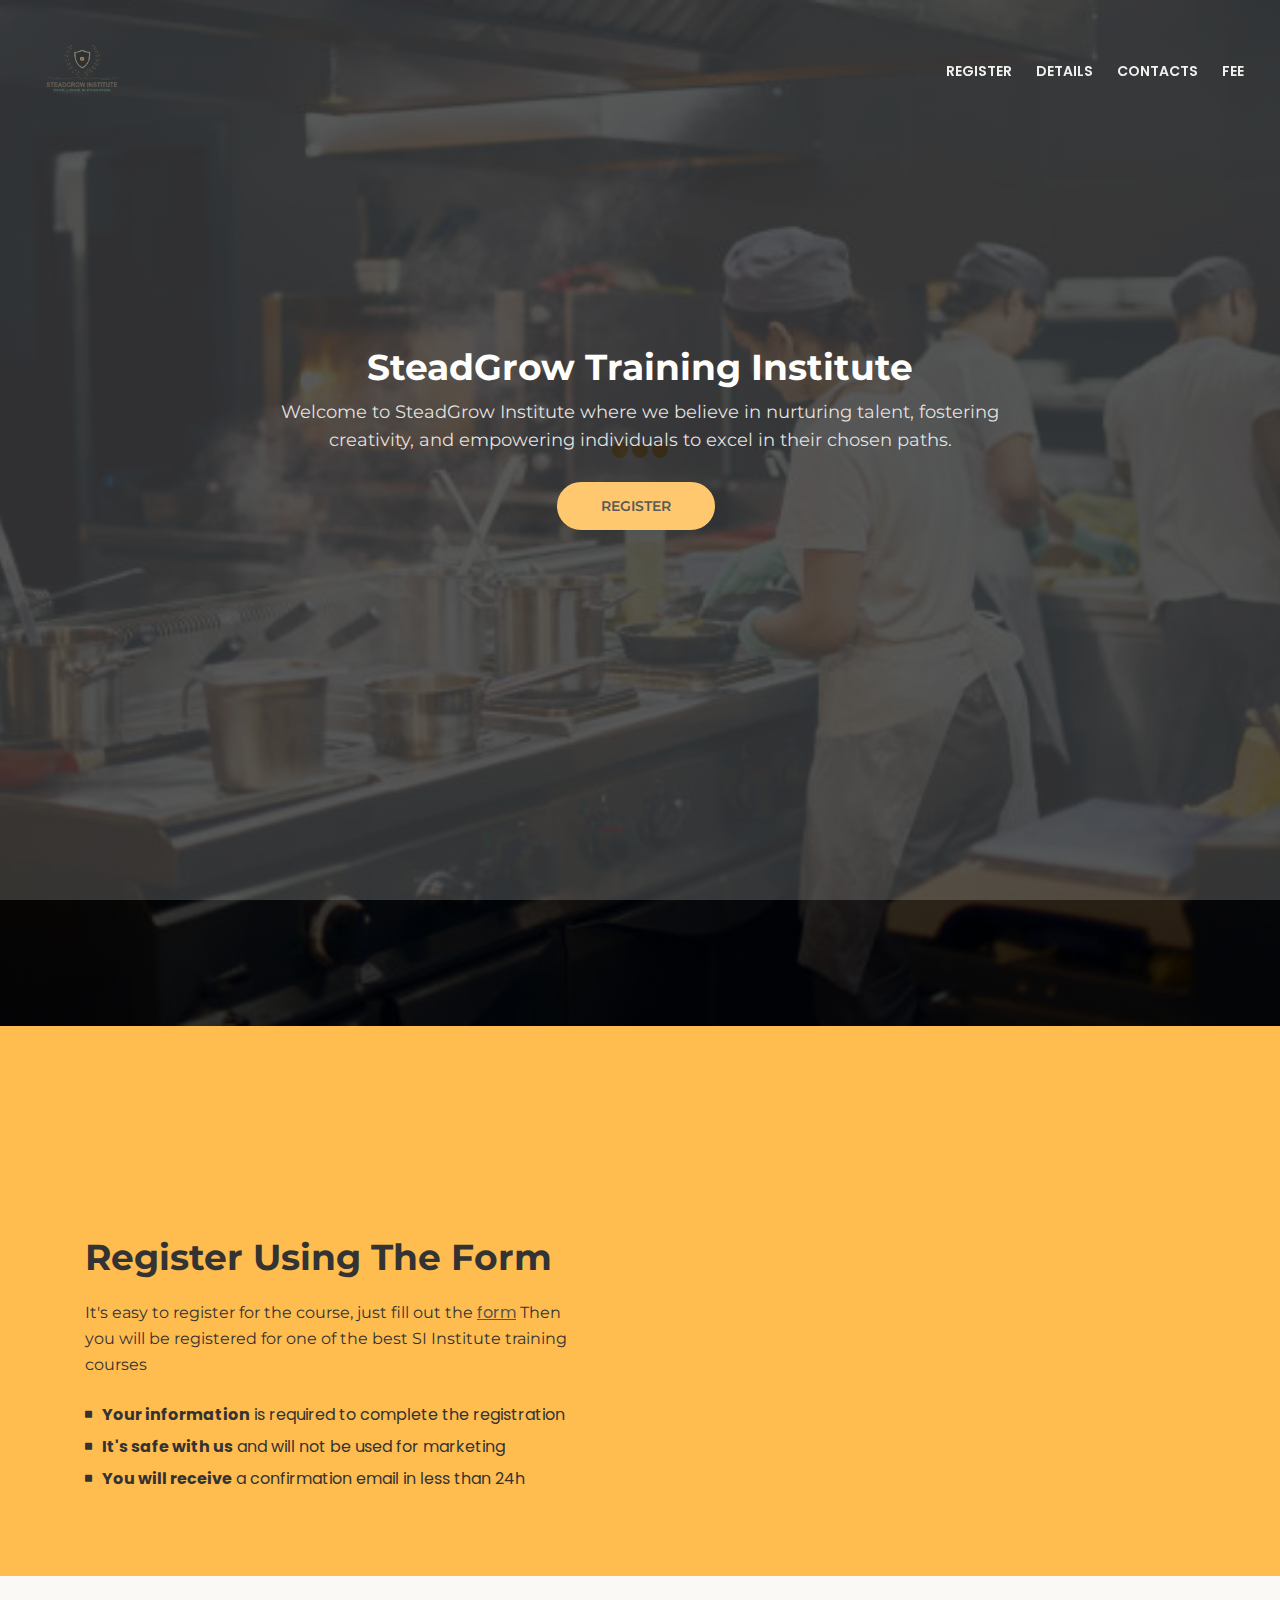
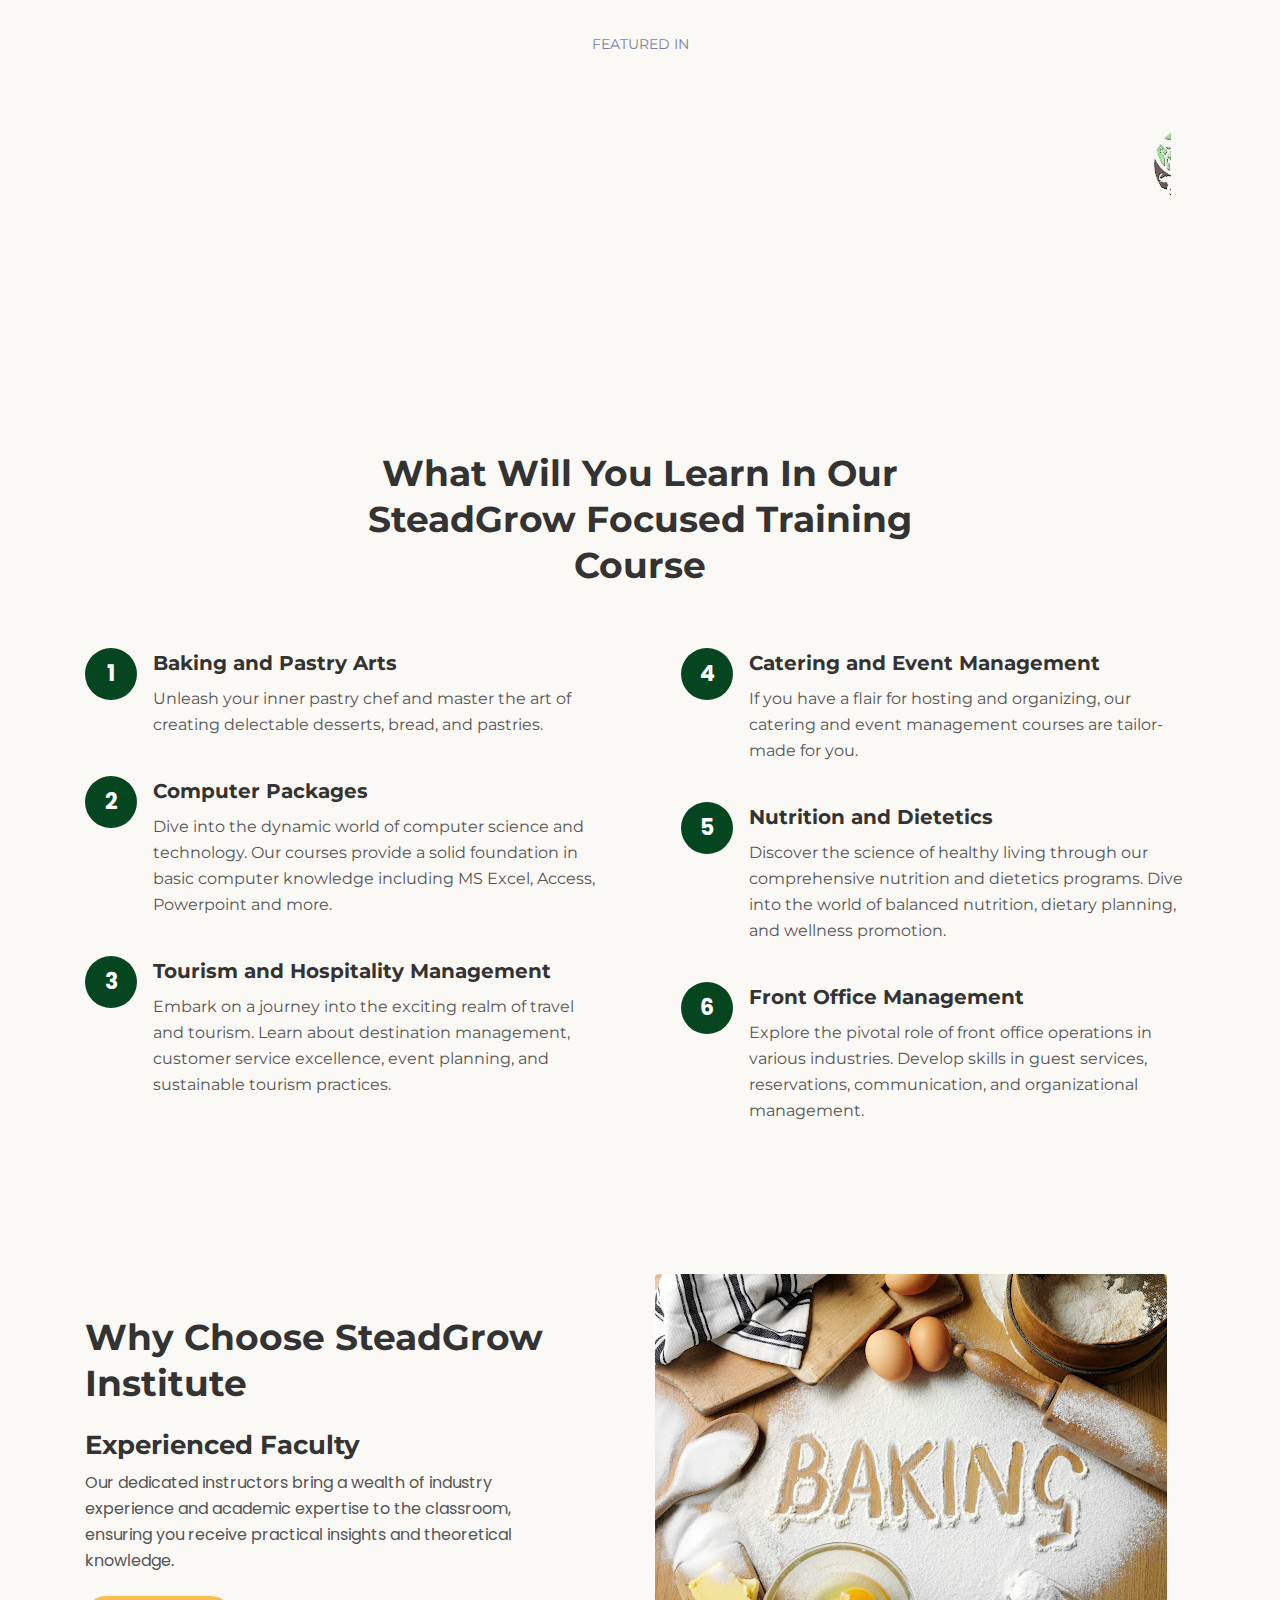
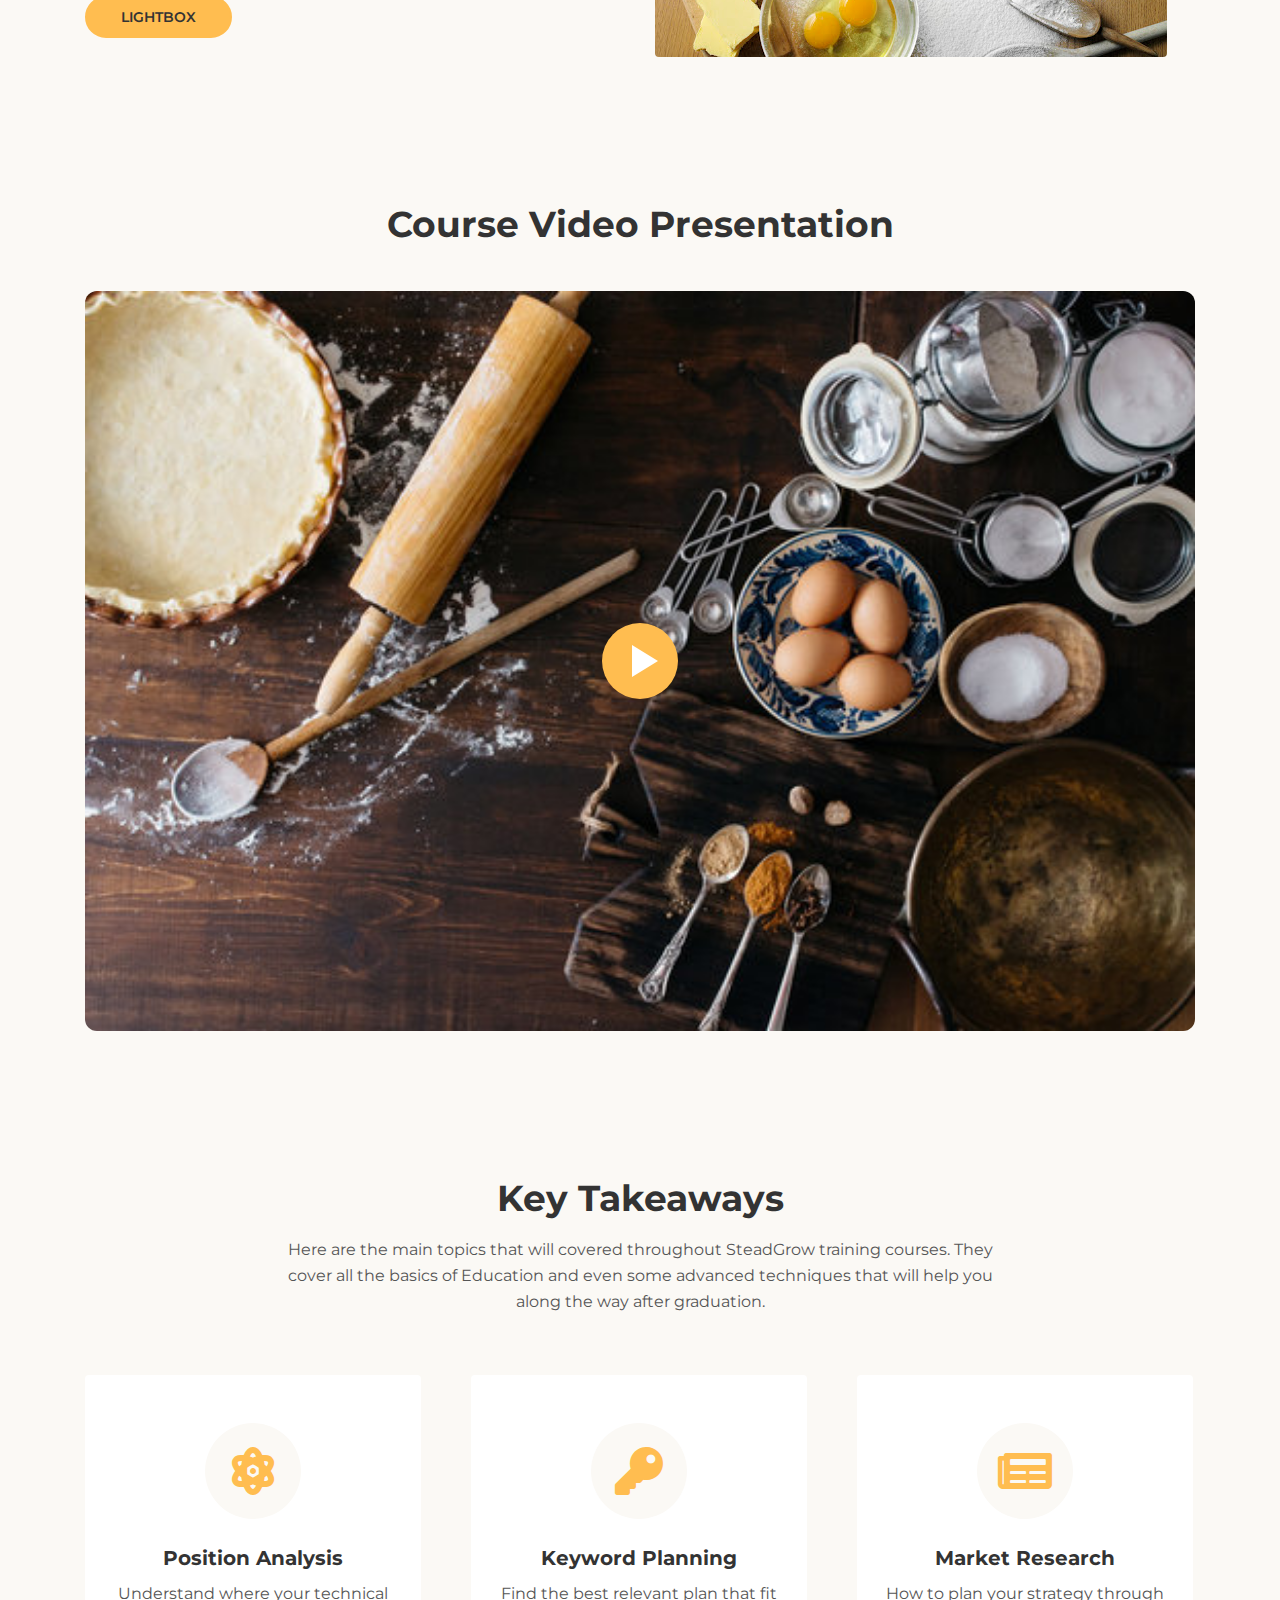
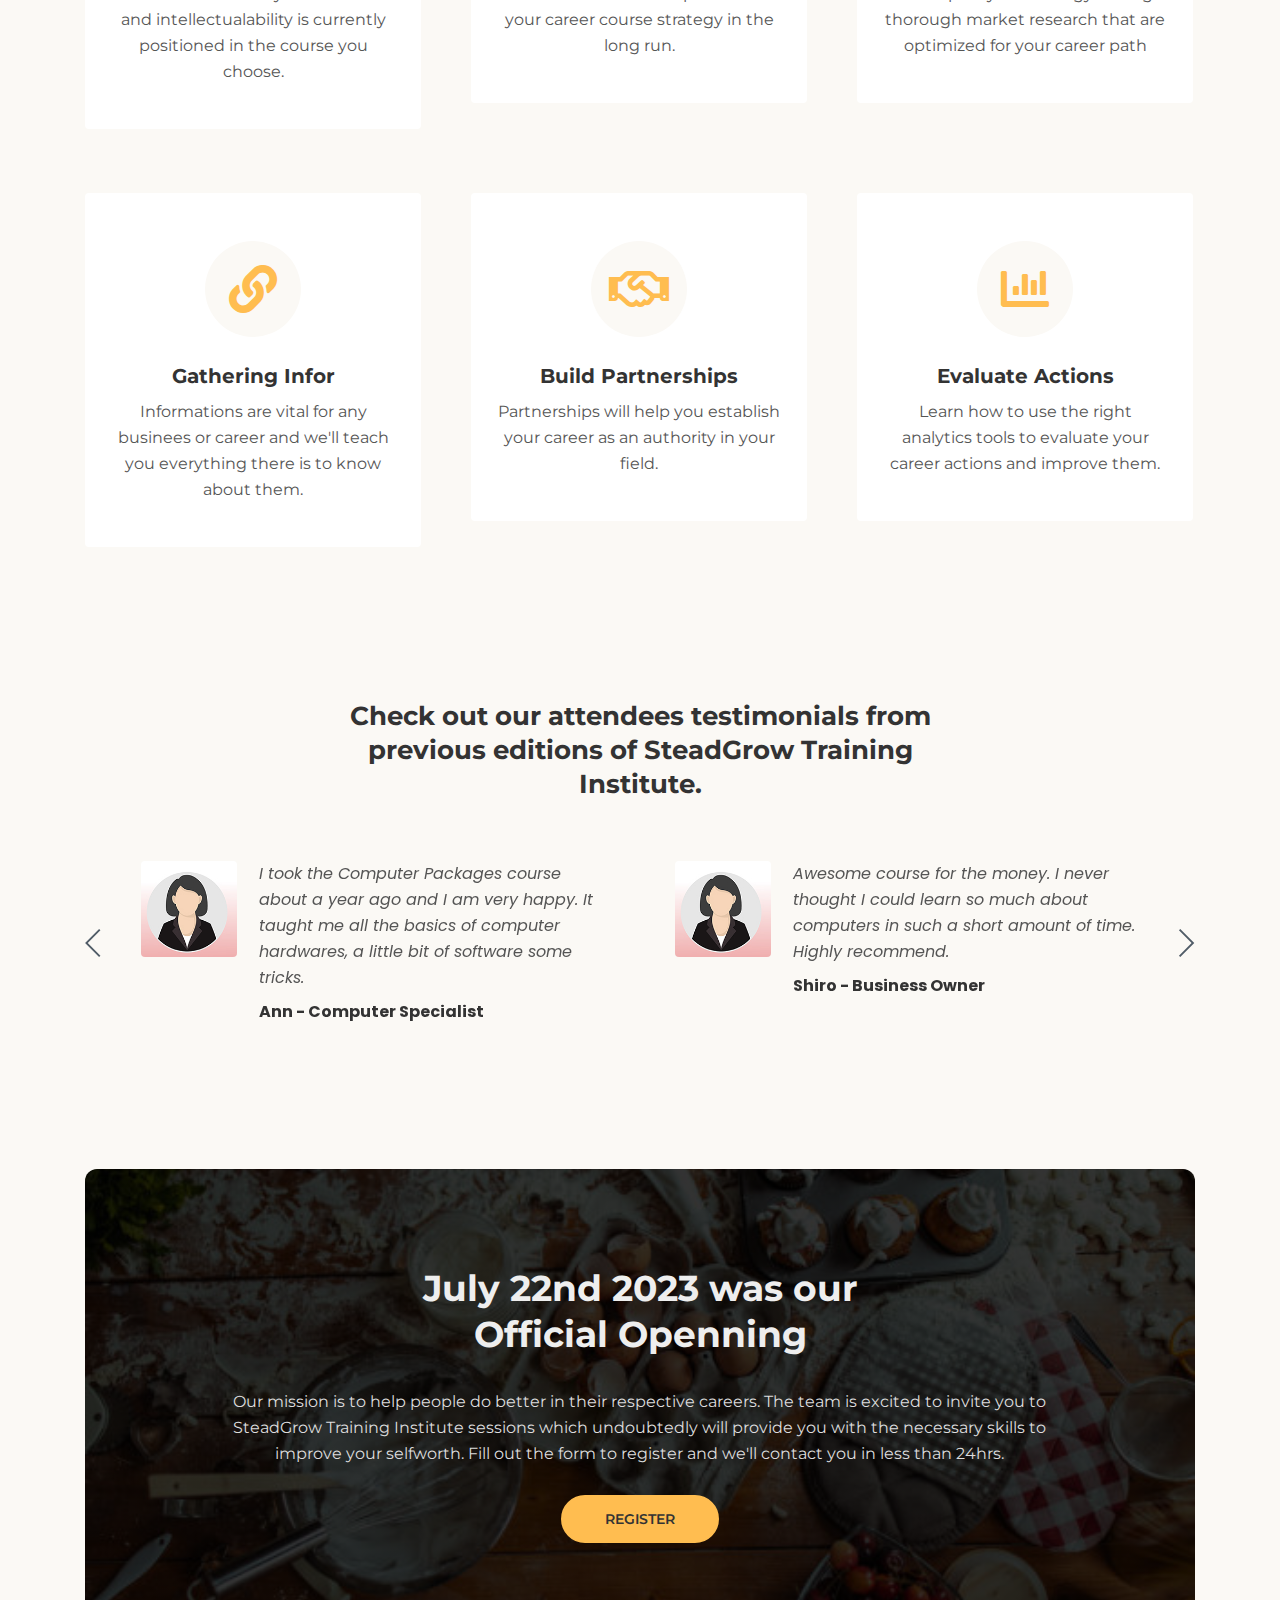
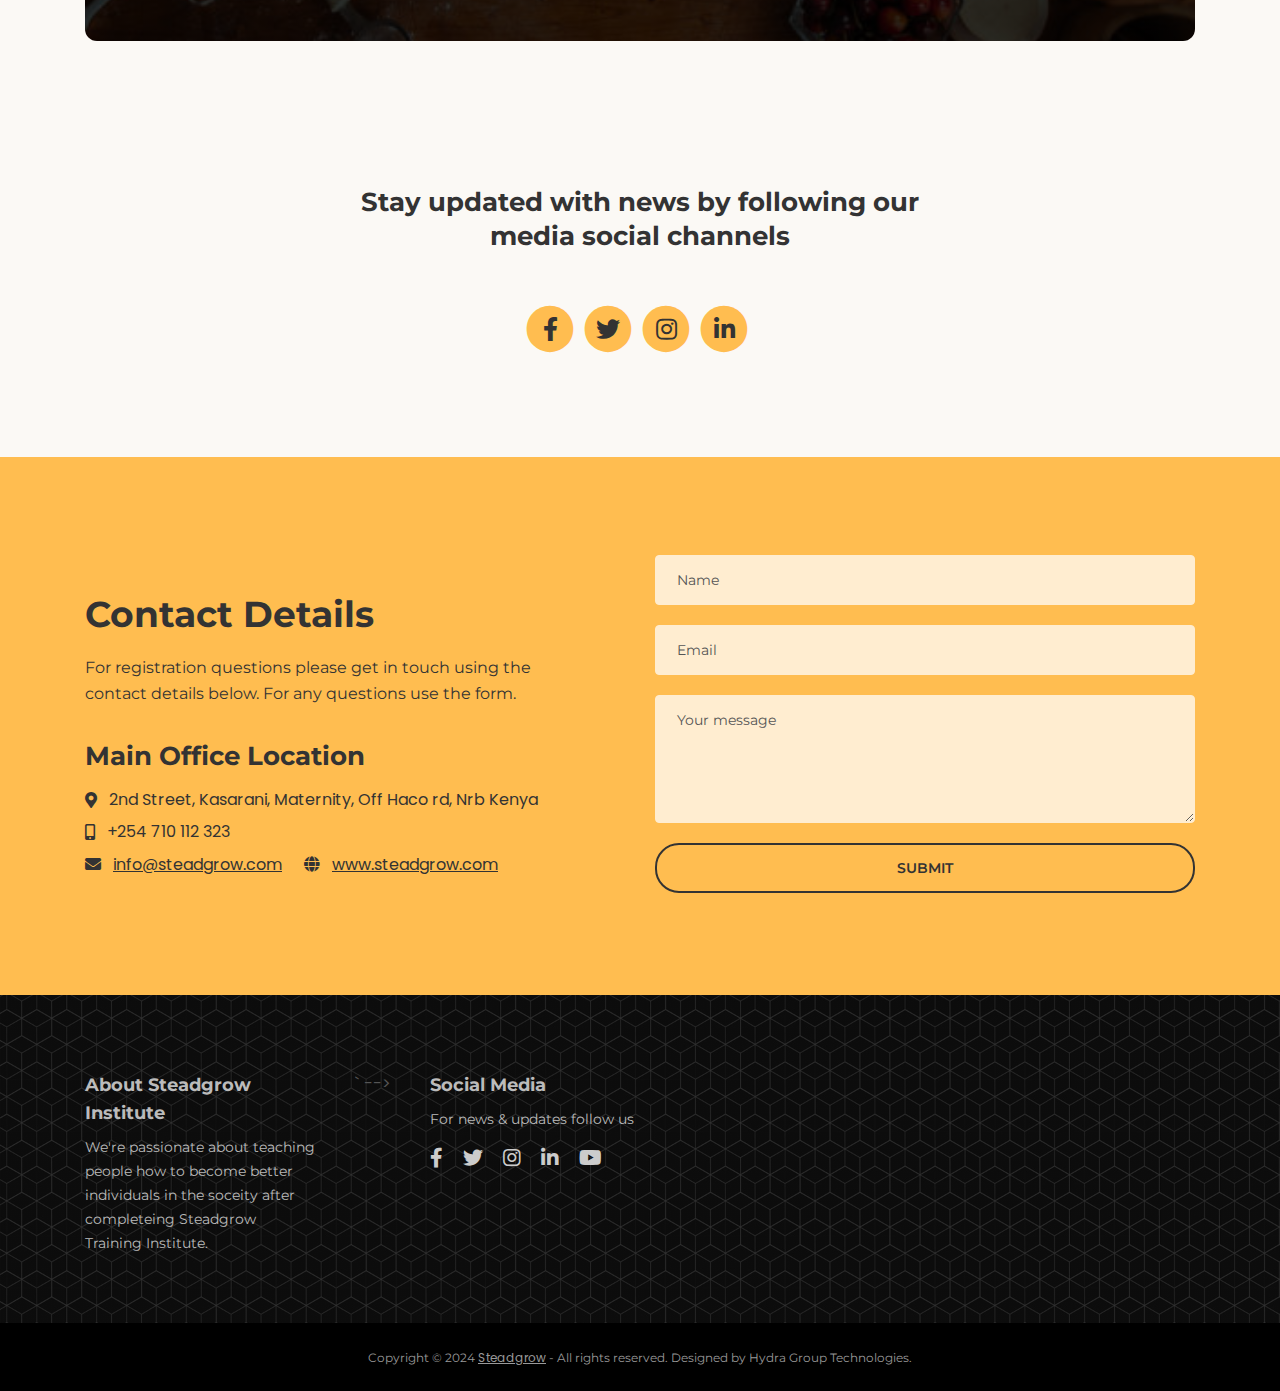
==== index.html @ ea43a45b "image fluidity" ====
<!DOCTYPE html>
<html lang="en">
  <head>
    <meta charset="utf-8" />
    <meta
      name="viewport"
      content="width=device-width, initial-scale=1, shrink-to-fit=no"
    />

    <!-- SEO Meta Tags -->
    <meta
      name="description"
      content="Landing page template built with HTML and Bootstrap 4 for presenting training courses, classes, workshops and for convincing visitors to register using the form."
    />
    <meta name="author" content="Inovatik" />

    <!-- OG Meta Tags to improve the way the post looks when you share the page on LinkedIn, Facebook, Google+ -->
    <meta property="og:site_name" content="" />
    <!-- website name -->
    <meta property="og:site" content="" />
    <!-- website link -->
    <meta property="og:title" content="" />
    <!-- title shown in the actual shared post -->
    <meta property="og:description" content="" />
    <!-- description shown in the actual shared post -->
    <meta property="og:image" content="" />
    <!-- image link, make sure it's jpg -->
    <meta property="og:url" content="" />
    <!-- where do you want your post to link to -->
    <meta property="og:type" content="article" />

    <!-- Website Title -->
    <title>Steadgrow Institute</title>

    <!-- Styles -->
    <link
      href="https://fonts.googleapis.com/css?family=Montserrat:400,400i,600,700,700i&display=swap"
      rel="stylesheet"
    />
    <link href="css/bootstrap.css" rel="stylesheet" />
    <link href="css/fontawesome-all.css" rel="stylesheet" />
    <link href="css/swiper.css" rel="stylesheet" />
    <link href="css/magnific-popup.css" rel="stylesheet" />
    <link href="css/styles.css" rel="stylesheet" />
    <link href="css/whatsapp.css" rel="stylesheet">

    <!-- Favicon  -->
    <link rel="icon" href="images/SI images/Odhiambo_Steadfast_Institute_Logo-02-removebg-preview.png" />
  </head>

  <body data-spy="scroll" data-target=".fixed-top">
    <!-- Preloader -->
    <div class="spinner-wrapper">
      <div class="spinner">
        <div class="bounce1"></div>
        <div class="bounce2"></div>
        <div class="bounce3"></div>
      </div>
    </div>
    <!-- end of preloader -->

    <!-- Navigation -->
    <nav class="navbar navbar-expand-lg navbar-dark navbar-custom fixed-top">
      <!-- Text Logo - Use this if you don't have a graphic logo -->
      <!-- <a class="navbar-brand logo-text page-scroll" href="index.html">Corso</a> -->

      <!-- Image Logo -->
      <!-- <div class="container"> -->
        <!-- <h2 class="school-name">SteadGrow Institute</h2> -->
        <!-- <img src="images/SI images/Odhiambo_Steadfast_Institute_Logo-02-removebg-preview.png">
      </div> -->
      <a class="navbar-brand logo-image" href="index.html"
        ><img
          src="images/SI images/Odhiambo_Steadfast_Institute_Logo-02-removebg-preview.png"
          alt="alternative"
      /></a>


      <!-- Mobile Menu Toggle Button -->
      <button
        class="navbar-toggler"
        type="button"
        data-toggle="collapse"
        data-target="#navbarsExampleDefault"
        aria-controls="navbarsExampleDefault"
        aria-expanded="false"
        aria-label="Toggle navigation"
      >
        <span class="navbar-toggler-awesome fas fa-bars"></span>
        <span class="navbar-toggler-awesome fas fa-times"></span>
      </button>
      <!-- end of mobile menu toggle button -->

      <div class="collapse navbar-collapse" id="navbarsExampleDefault">
        <ul class="navbar-nav ml-auto">
          <li class="nav-item">
            <a class="nav-link page-scroll" href="registration.html"
              >REGISTER <span class="sr-only">(current)</span></a
            >
          </li>
          <li class="nav-item">
            <a class="nav-link page-scroll" href="#description">DETAILS</a>
          </li>
          <li class="nav-item">
            <a class="nav-link page-scroll" href="#contact">CONTACTS</a>
          </li>

          <!-- Dropdown Menu -->
          <!-- <li class="nav-item dropdown">
            <a
              class="nav-link dropdown-toggle page-scroll"
              href="#date"
              id="navbarDropdown"
              role="button"
              aria-haspopup="true"
              aria-expanded="false"
              >COURSES</a
            >
            <div class="dropdown-menu" aria-labelledby="navbarDropdown">
              <a class="dropdown-item" href="article-details.html"
                ><span class="item-text">ARTICLE DETAILS</span></a
              >
              <div class="dropdown-divider"></div>
              <a class="dropdown-item" href="terms-conditions.html"
                ><span class="item-text">TERMS CONDITIONS</span></a
              >
              <div class="dropdown-divider"></div>
              <a class="dropdown-item" href="privacy-policy.html"
                ><span class="item-text">PRIVACY POLICY</span></a
              >
            </div>
          </li> -->
          <!-- end of dropdown menu -->

          <li class="nav-item">
            <a class="nav-link page-scroll" href="fee-structure.html">FEE</a>
          </li>
         
        </ul>
        
      </div>
    </nav>
    <!-- end of navbar -->
    <!-- end of navigation -->

    <!-- Header -->
    <header id="header" class="header">
      <div class="container">
        <div class="row">
          <div class="col-lg-12">
            <div class="header-info">
              <h2 class="SI-info">SteadGrow Training Institute</h2>
              <p class="p-large">
                Welcome to SteadGrow Institute where
                we believe in nurturing talent, fostering creativity,
                and empowering individuals to excel in their chosen paths.
              </p>
              <a class="btn-solid-lg page-scroll" href="registration.html">REGISTER</a>
              <!-- <a class="btn-outline-lg page-scroll" href="#instructor"
                >DISCOVER</a
              > -->
            </div>
            <!-- end of text-container -->
          </div>
          <!-- end of col -->
        </div>
        <!-- end of row -->
      </div>
      <!-- end of container -->

      <!-- Image Slider -->
      <!-- <div class="outer-container">
        <div class="slider-container">
          <div class="swiper-container image-slider-1">
            <div class="swiper-wrapper"> -->
              <!-- Slide -->
              <!-- <div class="swiper-slide">
                <img
                  class="img-fluid"
                  src="images/SI images/ghows-NB-8461f856-b308-0dbb-e053-0100007f6c36-bf070dc5.webp"
                  alt="alternative"
                />
              </div> -->
              <!-- end of slide -->

              <!-- Slide -->
              <!-- <div class="swiper-slide">
                <img
                  class="img-fluid"
                  src="images/SI images/advanced-1.jpg"
                  alt="alternative"
                />
              </div> -->
              <!-- end of slide -->

              <!-- Slide -->
              <!-- <div class="swiper-slide">
                <img
                  class="img-fluid"
                  src="images/SI images/pr-baking-and-pastry-arts-600x400.jpg"
                  alt="alternative"
                />
              </div> -->
              <!-- end of slide -->

              <!-- Slide -->
              <!-- <div class="swiper-slide">
                <img
                  class="img-fluid"
                  src="images/SI images/shutterstock_529133026-652x435.webp"
                  alt="alternative"
                />
              </div> -->
              <!-- end of slide -->
            <!-- </div> -->
            <!-- end of swiper-wrapper -->

            <!-- Add Arrows -->
            <!-- <div class="swiper-button-next"></div>
            <div class="swiper-button-prev"></div> -->
            <!-- end of add arrows -->
          </div>
          <!-- end of swiper-container -->
        </div>
        <!-- end of slider-container -->
      </div>
      <!-- end of outer-container -->
      <!-- end of image slider -->
    </header>
    <!-- end of header -->
    <!-- end of header -->

    <!-- Registration -->
    <div id="register" class="form-1">
      <div class="container">
        <div class="row">
          <div class="col-lg-6">
            <div class="text-container">
              <h2>Register Using The Form</h2>
              <p>
                It's easy to register for the course, just fill out the <a href="registration.html">form</a> Then you will be registered for one of the best
                SI Institute training courses
              </p>
              <ul class="list-unstyled li-space-lg">
                <li class="media">
                  <i class="fas fa-square"></i>
                  <div class="media-body">
                    <strong>Your information</strong> is required to complete
                    the registration
                  </div>
                </li>
                <li class="media">
                  <i class="fas fa-square"></i>
                  <div class="media-body">
                    <strong>It's safe with us</strong> and will not be used for
                    marketing
                  </div>
                </li>
                <li class="media">
                  <i class="fas fa-square"></i>
                  <div class="media-body">
                    <strong>You will receive</strong> a confirmation email in
                    less than 24h
                  </div>
                </li>
              </ul>
            </div>
            <!-- end of text-container -->
          </div>
          <!-- end of col -->
          <div class="col-lg-6">
            <!-- Registration Form -->
            <div class="form-container">
              
            </div>
            <!-- end of form-container -->
            <!-- end of registration form -->
          </div>
          <!-- end of col -->
        </div>
        <!-- end of row -->
      </div>
      <!-- end of container -->
    </div>
    <!-- end of form-1 -->
    <!-- end of registration -->

    <!-- Partners -->
    <div class="slider-1">
      <div class="container">
        <div class="row">
          <div class="col-lg-12">
            <p class="p-small">FEATURED IN</p>

            <!-- Image Slider -->
            <div class="slider-container">
              <div class="swiper-container image-slider-2">
                <marquee behavior="" direction="">
                <div class="swiper-wrapper">
                  <div class="swiper-slide">
                    <img
                      class="img-fluid"
                      src="images/hisani_safaris_images-removebg-preview.png"
                      alt="alternative"
                    />
                  </div>
                  <div class="swiper-slide">
                    <img
                      class="img-fluid"
                      src="images/chipuka_images-removebg-preview.png"
                      alt="alternative"
                    />
                  </div>
                  <div class="swiper-slide">
                    <img
                      class="img-fluid"
                      src="images/4_preview_rev_1.png"
                      alt="alternative"
                    />
                  </div>
                  <!-- <div class="swiper-slide">
                    <img
                      class="img-fluid"
                      src="images/customer-logo-4.png"
                      alt="alternative"
                    />
                  </div>
                  <div class="swiper-slide">
                    <img
                      class="img-fluid"
                      src="images/customer-logo-5.png"
                      alt="alternative"
                    />
                  </div>
                  <div class="swiper-slide">
                    <img
                      class="img-fluid"
                      src="images/customer-logo-6.png"
                      alt="alternative"
                    />
                  </div> -->
                </div>
              </marquee>
                <!-- end of swiper-wrapper -->
              </div>
              <!-- end of swiper container -->
            </div>
            <!-- end of slider-container -->
            <!-- end of image slider -->
          </div>
          <!-- end of col -->
        </div>
        <!-- end of row -->
      </div>
      <!-- end of container -->
    </div>
    <!-- end of slider-1 -->
    <!-- end of partners -->

    <!-- Description -->
    <div id="description" class="basic-2">
      <div class="container">
        <div class="row">
          <div class="col-lg-12">
            <h2>What Will You Learn In Our SteadGrow Focused Training Course</h2>
          </div>
          <!-- end of col -->
        </div>
        <!-- end of row -->
        <div class="row">
          <div class="col-lg-6">
            <ul class="list-unstyled li-space-lg first">
              <li class="media">
                <i class="bullet">1</i>
                <div class="media-body">
                  <h4>Baking and Pastry Arts</h4>
                  <p>
                    Unleash your inner pastry chef and master the art of 
                    creating delectable desserts, bread, and pastries. 
                    
                  </p>
                </div>
              </li>
              <li class="media">
                <i class="bullet">2</i>
                <div class="media-body">
                  <h4>Computer Packages</h4>
                  <p>
                    Dive into the dynamic world of computer science and technology. 
                    Our courses provide a solid foundation in basic computer knowledge including MS
                    Excel, Access, Powerpoint and more.
                  </p>
                </div>
              </li>
              <li class="media">
                <i class="bullet">3</i>
                <div class="media-body">
                  <h4>Tourism and Hospitality Management</h4>
                  <p>
                    Embark on a journey into the exciting realm of travel and tourism. 
                    Learn about destination management, customer service excellence, 
                    event planning, and sustainable tourism practices.
                  </p>
                </div>
              </li>
            </ul>
          </div>
          <!-- end of col -->
          <div class="col-lg-6">
            <ul class="list-unstyled li-space-lg second">
              <li class="media">
                <i class="bullet">4</i>
                <div class="media-body">
                  <h4>Catering and Event Management</h4>
                  <p>
                    If you have a flair for hosting and organizing, our catering
                    and event management courses are tailor-made for you.
                  </p>
                </div>
              </li>
              <li class="media">
                <i class="bullet">5</i>
                <div class="media-body">
                  <h4>Nutrition and Dietetics</h4>
                  <p>
                    Discover the science of healthy living through our comprehensive 
                    nutrition and dietetics programs. Dive into the world of balanced 
                    nutrition, dietary planning, and wellness promotion.
                  </p>
                </div>
              </li>
              <li class="media">
                <i class="bullet">6</i>
                <div class="media-body">
                  <h4>Front Office Management</h4>
                  <p>
                    Explore the pivotal role of front office operations in various industries.
                    Develop skills in guest services, reservations, communication, and 
                    organizational management. 
                  </p>
                </div>
              </li>
            </ul>
          </div>
          <!-- end of col -->
        </div>
        <!-- end of row -->
      </div>
      <!-- end of container -->
    </div>
    <!-- end of basic-2 -->
    <!-- end of description -->

    <!-- Students -->
    <div class="basic-3">
      <div class="container">
        <div class="row">
          <div class="col-lg-6">
            <div class="text-container">
              <h2>Why Choose SteadGrow Institute</h2>
              <p>
                <h3>Experienced Faculty</h3>
                Our dedicated instructors bring a wealth of industry experience and
                academic expertise to the classroom, ensuring you receive practical 
                insights and theoretical knowledge.
              </p>
              <a
                class="btn-solid-reg popup-with-move-anim"
                href="#details-lightbox"
                >LIGHTBOX</a
              >
            </div>
            <!-- end of text-container -->
          </div>
          <!-- end of col -->
          <div class="col-lg-6">
            <img
              class="img-fluid"
              src="images/baking.jpg"
              alt="alternative"
            />
          </div>
          <!-- end of col -->
        </div>
        <!-- end of row -->
      </div>
      <!-- end of container -->
    </div>
    <!-- end of basic-3 -->
    <!-- end of students -->

    <!-- Details Lightbox -->
    <div id="details-lightbox" class="lightbox-basic zoom-anim-dialog mfp-hide">
      <div class="container">
        <div class="row">
          <button title="Close (Esc)" type="button" class="mfp-close x-button">
            ×
          </button>
          <div class="col-lg-8">
            <div class="image-container">
              <img
                class="img-fluid"
                src="images/SI images/pr-baking-and-pastry-arts-600x400.jpg"
                alt="alternative"
              />
            </div>
            <!-- end of image-container -->
          </div>
          <!-- end of col -->
          <div class="col-lg-4">
            <h3>SteadGrow Institute Courses</h3>
            <hr />
            <h5>For everybody</h5>
            <p>
              The courses are dedicated to anyone who is passionate 
              and in need of professional qualifications.
            </p>
            <ul class="list-unstyled li-space-lg">
              <li class="media">
                <i class="fas fa-square"></i>
                <div class="media-body">Cake Baking Decoration and Design</div>
              </li>
              <li class="media">
                <i class="fas fa-square"></i>
                <div class="media-body">Hospitality and Tourism</div>
              </li>
              <li class="media">
                <i class="fas fa-square"></i>
                <div class="media-body">Pastry</div>
              </li>
              <li class="media">
                <i class="fas fa-square"></i>
                <div class="media-body">Nutrition and Dietetics</div>
              </li>
              <li class="media">
                <i class="fas fa-square"></i>
                <div class="media-body">Front office Management</div>
              </li>
              <li class="media">
                <i class="fas fa-square"></i>
                <div class="media-body">Computer Packages</div>
              </li>
            </ul>
            <a class="btn-solid-reg mfp-close page-scroll" href="#register"
              >SIGN UP</a
            >
            <a class="btn-outline-reg mfp-close as-button" href="#screenshots"
              >BACK</a
            >
          </div>
          <!-- end of col -->
        </div>
        <!-- end of row -->
      </div>
      <!-- end of container -->
    </div>
    <!-- end of lightbox-basic -->
    <!-- end of details lightbox -->

        <!-- Video -->
        <div class="basic-4">
          <div class="container">
            <div class="row">
              <div class="col-lg-12">
                <h2>Course Video Presentation</h2>
    
                <!-- Video Preview -->
                <div class="image-container">
                  <div class="video-wrapper">
                    <a
                      class="popup-youtube"
                      href="https://youtu.be/jbgnu7vU0rM?si=5KrQOzmXqNspMht1"
                      data-effect="fadeIn"
                    >
                      <img
                        class="fluid"
                        src="images/baking 1.jpg"
                        alt="alternative"
                      />
                      <span class="video-play-button">
                        <span></span>
                      </span>
                    </a>
                  </div>
                  <!-- end of video-wrapper -->
                </div>
                <!-- end of image-container -->
                <!-- end of video preview -->
              </div>
              <!-- end of col -->
            </div>
            <!-- end of row -->
          </div>
          <!-- end of container -->
        </div>
        <!-- end of basic-4 -->
        <!-- end of video -->
    
   
    <!-- Takeaways -->
    <div class="cards">
      <div class="container">
        <div class="row">
          <div class="col-lg-12">
            <h2>Key Takeaways</h2>
            <p class="p-heading">
              Here are the main topics that will covered throughout SteadGrow training
              courses. They cover all the basics of Education and even some advanced
              techniques that will help you along the way after graduation.
            </p>
          </div>
          <!-- end of col -->
        </div>
        <!-- end of row -->
        <div class="row">
          <div class="col-lg-12">
            <!-- Card -->
            <div class="card">
              <div class="card-image">
                <i class="fas fa-atom"></i>
              </div>
              <div class="card-body">
                <h4 class="card-title">Position Analysis</h4>
                <p>
                  Understand where your technical and intellectualability is currently positioned in
                  the course you choose.
                </p>
              </div>
            </div>
            <!-- end of card -->

            <!-- Card -->
            <div class="card">
              <div class="card-image">
                <i class="fas fa-key"></i>
              </div>
              <div class="card-body">
                <h4 class="card-title">Keyword Planning</h4>
                <p>
                  Find the best relevant plan that fit your career course
                  strategy in the long run.
                </p>
              </div>
            </div>
            <!-- end of card -->

            <!-- Card -->
            <div class="card">
              <div class="card-image">
                <i class="fas fa-newspaper"></i>
              </div>
              <div class="card-body">
                <h4 class="card-title">Market Research</h4>
                <p>
                  How to plan your strategy through thorough market research that are
                  optimized for your career path
                </p>
              </div>
            </div>
            <!-- end of card -->

            <!-- Card -->
            <div class="card">
              <div class="card-image">
                <i class="fas fa-link"></i>
              </div>
              <div class="card-body">
                <h4 class="card-title">Gathering Infor</h4>
                <p>
                  Informations are vital for any businees or career and we'll teach you everything
                  there is to know about them.
                </p>
              </div>
            </div>
            <!-- end of card -->

            <!-- Card -->
            <div class="card">
              <div class="card-image">
                <i class="far fa-handshake"></i>
              </div>
              <div class="card-body">
                <h4 class="card-title">Build Partnerships</h4>
                <p>
                  Partnerships will help you establish your career as
                  an authority in your field.
                </p>
              </div>
            </div>
            <!-- end of card -
            <-- Card -->
            <div class="card">
              <div class="card-image">
                <i class="fas fa-chart-bar"></i>
              </div>
              <div class="card-body">
                <h4 class="card-title">Evaluate Actions</h4>
                <p>
                  Learn how to use the right analytics tools to evaluate your
                  career actions and improve them.
                </p>
              </div>
            </div>
            <!-- end of card -->
          </div>
          <!-- end of col -->
        </div>
        <!-- end of row -->
      </div>
      <!-- end of container -->
    </div>
    <!-- end of cards -->
    <!-- end of takeaways -->

    <!-- Testimonials -->
    <div class="slider-2">
      <div class="container">
        <div class="row">
          <div class="col-lg-12">
            <h3>
              Check out our attendees testimonials from previous editions of SteadGrow
              Training Institute.
            </h3>

            <!-- Text Slider -->
            <div class="slider-container">
              <div class="swiper-container text-slider">
                <div class="swiper-wrapper">
                  <!-- Slide -->
                  <div class="swiper-slide">
                    <div class="image-wrapper">
                      <img
                        class="img-fluid"
                        src="images/SI images/femaleProfile.jpg"
                        alt="alternative"
                      />
                    </div>
                    <!-- end of image-wrapper -->
                    <div class="text-wrapper">
                      <div class="testimonial-text">
                        I took the Computer Packages course about a year ago and I am
                        very happy. It taught me all the basics of computer hardwares, a little bit of software
                       some tricks.
                      </div>
                      <div class="testimonial-author">
                       Ann - Computer Specialist
                      </div>
                    </div>
                    <!-- end of text-wrapper -->
                  </div>
                  <!-- end of swiper-slide -->
                  <!-- end of slide -->

                  <!-- Slide -->
                  <div class="swiper-slide">
                    <div class="image-wrapper">
                      <img
                        class="img-fluid"
                        src="images/SI images/femaleProfile.jpg"
                        alt="alternative"
                      />
                    </div>
                    <!-- end of image-wrapper -->
                    <div class="text-wrapper">
                      <div class="testimonial-text">
                        Awesome course for the money. I never thought I could
                        learn so much about computers in such a
                        short amount of time. Highly recommend.
                      </div>
                      <div class="testimonial-author">
                        Shiro - Business Owner
                      </div>
                    </div>
                    <!-- end of text-wrapper -->
                  </div>
                  <!-- end of swiper-slide -->
                  <!-- end of slide -->

                  <!-- Slide -->
                  <div class="swiper-slide">
                    <div class="image-wrapper">
                      <img
                        class="img-fluid"
                        src="images/SI images/femaleProfile.jpg"
                        alt="alternative"
                      />
                    </div>
                    <!-- end of image-wrapper -->
                    <div class="text-wrapper">
                      <div class="testimonial-text">
                        SteadGrow is the best training Institute in the market. It
                        teaches you all the basics but it also adds value with
                        some advanced tips & tricks they are great.
                      </div>
                      <div class="testimonial-author">
                        Martin - Student
                      </div>
                    </div>
                    <!-- end of text-wrapper -->
                  </div>
                  <!-- end of swiper-slide -->
                  <!-- end of slide -->

                  <!-- Slide -->
                  <div class="swiper-slide">
                    <div class="image-wrapper">
                      <img
                        class="img-fluid"
                        src="images/SI images/maleProfile.jpg"
                        alt="alternative"
                      />
                    </div>
                    <!-- end of image-wrapper -->
                    <div class="text-wrapper">
                      <div class="testimonial-text">
                        Learning in SteadGrow can actually be fun. I attended the
                        training Institute and I had a great time with my peer students
                        and the instructors. Highly recommended.
                      </div>
                      <div class="testimonial-author">
                        Wanjiru - Alumni
                      </div>
                    </div>
                    <!-- end of text-wrapper -->
                  </div>
                  <!-- end of swiper-slide -->
                  <!-- end of slide -->
                </div>
                <!-- end of swiper-wrapper -->

                <!-- Add Arrows -->
                <div class="swiper-button-next"></div>
                <div class="swiper-button-prev"></div>
                <!-- end of add arrows -->
              </div>
              <!-- end of swiper-container -->
            </div>
            <!-- end of slider-container -->
            <!-- end of text slider -->
          </div>
          <!-- end of col -->
        </div>
        <!-- end of row -->
      </div>
      <!-- end of container -->
    </div>
    <!-- end of slider-2 -->
    <!-- end of testimonials -->

    <!-- Date -->
    <div id="date" class="basic-5">
      <div class="container">
        <div class="row">
          <div class="col-lg-12">
            <div class="text-container">
              <h2>July 22nd 2023 was our Official Openning</h2>
              <p>
                Our mission is to help people do better in their respective careers. The team is excited
                to invite you to SteadGrow Training Institute sessions which
                undoubtedly will provide you with the necessary skills to
                improve your selfworth. Fill out the form to register and
                we'll contact you in less than 24hrs.
              </p>
              <a class="btn-solid-lg page-scroll" href="registration.html">REGISTER</a>
            </div>
            <!-- end of text-container -->
          </div>
          <!-- end of col -->
        </div>
        <!-- end of row -->
      </div>
      <!-- end of container -->
    </div>
    <!-- end of basic-5 -->
    <!-- end of date -->

    <!-- Newsletter -->
    <div class="form-2">
      <div class="container">
        <div class="row">
          <div class="col-lg-12">
            <h3>
              Stay updated with news by following our media
              social channels
            </h3>

            <!-- Newsletter Form -->
            <!-- <form
              id="newsletterForm"
              data-toggle="validator"
              data-focus="false"
            >
              <div class="form-group">
                <input
                  type="email"
                  class="form-control-input"
                  id="nemail"
                  required
                />
                <label class="label-control" for="nemail">Email</label>
                <div class="help-block with-errors"></div>
              </div>
              <div class="form-group checkbox">
                <input
                  type="checkbox"
                  id="nterms"
                  value="Agreed-to-Terms"
                  required
                />I've read and agree to Steadgrow's written
                <a href="privacy-policy.html">Privacy Policy</a> and
                <a href="terms-conditions.html">Terms Conditions</a>
                <div class="help-block with-errors"></div>
              </div>
              <div class="form-group">
                <button type="submit" class="form-control-submit-button">
                  SIGN UP
                </button>
              </div>
              <div class="form-message">
                <div id="nmsgSubmit" class="h3 text-center hidden"></div>
              </div>
            </form> -->
            <!-- end of newsletter form -->

            <!-- Social Links -->
            <div class="icon-container">
              <span class="fa-stack">
                <a href="https://www.facebook.com/profile.php?id=61554706994024" target ="_blank">
                  <i class="fas fa-circle fa-stack-2x"></i>
                  <i class="fab fa-facebook-f fa-stack-1x"></i>
                </a>
              </span>
              <span class="fa-stack">
                <a href="https://x.com/steadgrow" target ="_blank">
                  <i class="fas fa-circle fa-stack-2x"></i>
                  <i class="fab fa-twitter fa-stack-1x"></i>
                </a>
              </span>
              
              <span class="fa-stack">
                <a href="https://www.instagram.com/steadgrow/"target ="_blank">
                  <i class="fas fa-circle fa-stack-2x"></i>
                  <i class="fab fa-instagram fa-stack-1x"></i>
                </a>
              </span>
              <span class="fa-stack">
                <a href="#your-link">
                  <i class="fas fa-circle fa-stack-2x"></i>
                  <i class="fab fa-linkedin-in fa-stack-1x"></i>
                </a>
              </span>
            </div>
            <!-- end of icon-container -->
            <!-- end of social icons -->
          </div>
          <!-- end of col -->
        </div>
        <!-- end of row -->
      </div>
      <!-- end of container -->
    </div>
    <!-- end of form-2 -->
    <!-- end of newsletter -->

    <!--WhatsApp chat-->
    
    <!--WhatsApp chat-->

    <!-- Contact -->
    <div id="contact" class="form-3">
      <div class="container">
        <div class="row">
          <div class="col-lg-6">
            <div class="text-container">
              <h2>Contact Details</h2>
              <p>
                For registration questions please get in touch using the contact
                details below. For any questions use the form.
              </p>
              <h3>Main Office Location</h3>
              <ul class="list-unstyled li-space-lg">
                <li class="media">
                  <i class="fas fa-map-marker-alt"></i>
                  <div class="media-body">
                    2nd Street, Kasarani, Maternity, Off Haco rd, Nrb Kenya
                  </div>
                </li>
                <li class="media">
                  <i class="fas fa-mobile-alt"></i>
                  <div class="media-body">
                    +254 710 112 323
                  </div>
                </li>
                <li class="media">
                  <i class="fas fa-envelope"></i>
                  <div class="media-body">
                    <a class="light-gray" href="mailto:info@steadgrow.com"
                      >info@steadgrow.com</a
                    >
                    <i class="fas fa-globe"></i
                    ><a class="light-gray" href="steadgrow.com">www.steadgrow.com</a>
                  </div>
                </li>
              </ul>
            </div>
            <!-- end of text-container -->
          </div>
          <!-- end of col -->
          <div class="col-lg-6">
            <!-- Contact Form -->
            <form id="contactForm" data-toggle="validator" data-focus="false">
              <div class="form-group">
                <input
                  type="text"
                  class="form-control-input"
                  id="cname"
                  required
                />
                <label class="label-control" for="cname">Name</label>
                <div class="help-block with-errors"></div>
              </div>
              <div class="form-group">
                <input
                  type="email"
                  class="form-control-input"
                  id="cemail"
                  required
                />
                <label class="label-control" for="info@steadgrow.com">Email</label>
                <div class="help-block with-errors"></div>
              </div>
              <div class="form-group">
                <textarea
                  class="form-control-textarea"
                  id="cmessage"
                  required
                ></textarea>
                <label class="label-control" for="cmessage">Your message</label>
                <div class="help-block with-errors"></div>
              </div>
            
              <div class="form-group">
                <button type="submit" class="form-control-submit-button">
                  SUBMIT
                </button>
              </div>
              <div class="form-message">
                <div id="cmsgSubmit" class="h3 text-center hidden"></div>
              </div>
            </form>
            <!-- end of contact form -->
          </div>
          <!-- end of col -->
        </div>
        <!-- end of row -->
      </div>
      <!-- end of container -->
    </div>
    <!-- end of form-3 -->
    <!-- end of contact -->

    <!-- Footer -->
    <div class="footer">
      <div class="container">
        <div class="row">
          <div class="col-md-3">
            <div class="footer-col first">
              <h5>About Steadgrow Institute</h5>
              <p class="p-small">
                We're passionate about teaching people how to become better individuals in the soceity
               after completeing Steadgrow Training Institute.
              </p>
            </div>
          </div>
          <!-- end of col -->
          <!-- <div class="col-md-3">
            <div class="footer-col second">
              <h5>Links</h5>
              <ul class="list-unstyled li-space-lg p-small">
                <li class="media">
                  <i class="fas fa-square"></i>
                  <div class="media-body">
                    <a href="terms-conditions.html">Terms & Conditions</a>
                  </div>
                </li>
                <li class="media">
                  <i class="fas fa-square"></i>
                  <div class="media-body">
                    <a href="privacy-policy.html">Privacy Policy</a>
                  </div>
                </li>
                <li class="media">
                  <i class="fas fa-square"></i>
                  <div class="media-body">
                    <a href="article-details.html">Article Details</a>
                  </div>
                </li>
              </ul>
            </div> -->
         ` -->
          <!-- end of col -->
          <!-- <div class="col-md-3">
            <div class="footer-col third">
              <h5>Links</h5>
              <ul class="list-unstyled li-space-lg p-small">
                <li class="media">
                  <i class="fas fa-square"></i>
                  <div class="media-body">
                    <a href="article-details.html">Article Details</a>
                  </div>
                </li>
                <li class="media">
                  <i class="fas fa-square"></i>
                  <div class="media-body">
                    <a href="terms-conditions.html">Terms & Conditions</a>
                  </div>
                </li>
                <li class="media">
                  <i class="fas fa-square"></i>
                  <div class="media-body">
                    <a href="privacy-policy.html">Privacy Policy</a>
                  </div>
                </li>
              </ul>
            </div>
          </div> -->
          <!-- end of col -->
          <div class="col-md-3">
            <div class="footer-col fourth">
              <h5>Social Media</h5>
              <p class="p-small">For news & updates follow us</p>
              <a href="https://www.facebook.com/profile.php?id=61554706994024" target ="_blank">
                <i class="fab fa-facebook-f"></i>
              </a>
              <a href="https://x.com/steadgrow" target ="_blank">
                <i class="fab fa-twitter"></i>
              </a>
          
              <a href="https://www.instagram.com/steadgrow/" target ="_blank">
                <i class="fab fa-instagram"></i>
              </a>
              <a href="#your-link">
                <i class="fab fa-linkedin-in"></i>
              </a>
              <a href="https://www.youtube.com/@STEADGROW-s4s/" target ="_blank">
                <i class="fab fa-youtube"></i>
              </a>
            </div>
          </div>
          <!-- end of col -->
        </div>
        <!-- end of row -->
      </div>
      <!-- end of container -->
    </div>
    <!-- end of footer -->
    <!-- end of footer -->

    <!-- Copyright -->
    <div class="copyright">
      <div class="container">
        <div class="row">
          <div class="col-lg-12">
            <p class="p-small">
              Copyright © 2024 <a href="https://steadgrow.com">Steadgrow</a> - All
              rights reserved. Designed by Hydra Group Technologies.
            </p>
          </div>
          <!-- end of col -->
        </div>
        <!-- enf of row -->
      </div>
      <!-- end of container -->
    </div>
    <!-- end of copyright -->
    <!-- end of copyright -->

    

    <!-- Scripts -->
    <script src="js/whatsapp.js"></script>
    <script src="js/jquery.min.js"></script>
    <!-- jQuery for Bootstrap's JavaScript plugins -->
    <script src="js/popper.min.js"></script>
    <!-- Popper tooltip library for Bootstrap -->
    <script src="js/bootstrap.min.js"></script>
    <!-- Bootstrap framework -->
    <script src="js/jquery.easing.min.js"></script>
    <!-- jQuery Easing for smooth scrolling between anchors -->
    <script src="js/jquery.countdown.min.js"></script>
    <!-- The Final Countdown plugin for jQuery -->
    <script src="js/swiper.min.js"></script>
    <!-- Swiper for image and text sliders -->
    <script src="js/jquery.magnific-popup.js"></script>
    <!-- Magnific Popup for lightboxes -->
    <script src="js/validator.min.js"></script>
    <!-- Validator.js - Bootstrap plugin that validates forms -->
    <script src="js/scripts.js"></script>
    <!-- Custom scripts -->
  </body>
</html>
---- css/styles.css ----
/* Template: Corso - Free Training Course Landing Page Template
   Author: Inovatik
   Created: Nov 2019
   Description: Master CSS file
*/

/*****************************************
Table Of Contents:

01. General Styles
02. Preloader
03. Navigation
04. Header
05. Registration
06. Partners
07. Instructor
08. Description
09. Students
10. Details Lightbox
11. Video
12. Takeaways
13. Testimonials
14. Date
15. Newsletter
16. Contact
17. Footer
18. Copyright
19. Back To Top Button
20. Extra Pages
21. Media Queries
******************************************/

/*****************************************
Colors:
- Backgrounds - light gray #fbf9f5
- Backgrounds, buttons - yellow #ffbd50
- Headings text, navbar links - black #333
- Body text - dark gray #555
******************************************/

/******************************/
/*     01. General Styles     */
/******************************/
body,
html {
  width: 100%;
  height: 100%;
}

body,
p {
  color: #555;
  font: 400 1rem/1.625rem "Montserrat", sans-serif;
}

.p-large {
  font: 400 1.125rem/1.75rem "Montserrat", sans-serif;
}

.p-small {
  font: 400 0.875rem/1.5rem "Montserrat", sans-serif;
}

.p-heading {
  margin-bottom: 3.75rem;
}

h1 {
  color: #333;
  font: 700 2.75rem/3.375rem "Montserrat", sans-serif;
}

h2 {
  color: #333;
  font: 700 2.25rem/2.875rem "Montserrat", sans-serif;
}

h3 {
  color: #333;
  font: 700 1.625rem/2.125rem "Montserrat", sans-serif;
}

h4 {
  color: #333;
  font: 700 1.25rem/1.875rem "Montserrat", sans-serif;
}

h5 {
  color: #333;
  font: 700 1.125rem/1.75rem "Montserrat", sans-serif;
}

h6 {
  color: #333;
  font: 700 1rem/1.625rem "Montserrat", sans-serif;
}

.testimonial-text {
  font-style: italic;
}

.testimonial-author {
  font-weight: 700;
  font-size: 1rem;
  line-height: 1.625rem;
}

.li-space-lg li {
  margin-bottom: 0.375rem;
}

.indent {
  padding-left: 1.25rem;
}

a {
  color: #555;
  text-decoration: underline;
}

a:hover {
  color: #555;
  text-decoration: underline;
}

.white {
  color: #eee;
}
.school-name,
.SI-info {
  color: #fff;
}

.btn-solid-reg {
  display: inline-block;
  padding: 1.1875rem 2.125rem 1.1875rem 2.125rem;
  border: 0.125rem solid #ffbd50;
  border-radius: 2rem;
  background-color: #ffbd50;
  color: #333;
  font: 600 0.875rem/0 "Montserrat", sans-serif;
  text-decoration: none;
  transition: all 0.2s;
}

.btn-solid-reg:hover {
  border: 0.125rem solid #333;
  background-color: transparent;
  color: #333;
  text-decoration: none;
}

.btn-solid-lg {
  display: inline-block;
  padding: 1.375rem 2.625rem 1.375rem 2.625rem;
  border: 0.125rem solid #ffbd50;
  border-radius: 2rem;
  background-color: #ffbd50;
  color: #333;
  font: 600 0.875rem/0 "Montserrat", sans-serif;
  text-decoration: none;
  transition: all 0.2s;
}

.btn-solid-lg:hover {
  border: 0.125rem solid #333;
  background-color: transparent;
  color: #333;
  text-decoration: none;
}

.btn-outline-reg {
  display: inline-block;
  padding: 1.1875rem 2.125rem 1.1875rem 2.125rem;
  border: 0.125rem solid #333;
  border-radius: 2rem;
  background-color: transparent;
  color: #333;
  font: 600 0.875rem/0 "Montserrat", sans-serif;
  text-decoration: none;
  transition: all 0.2s;
}

.btn-outline-reg:hover {
  border: 0.125rem solid #ffbd50;
  background-color: #ffbd50;
  color: #333;
  text-decoration: none;
}

.btn-outline-lg {
  display: inline-block;
  padding: 1.375rem 2.625rem 1.375rem 2.625rem;
  border: 0.125rem solid #333;
  border-radius: 2rem;
  background-color: transparent;
  color: #333;
  font: 600 0.875rem/0 "Montserrat", sans-serif;
  text-decoration: none;
  transition: all 0.2s;
}

.btn-outline-lg:hover {
  border: 0.125rem solid #ffbd50;
  background-color: #ffbd50;
  color: #333;
  text-decoration: none;
}

.btn-outline-sm {
  display: inline-block;
  padding: 1rem 1.625rem 0.875rem 1.625rem;
  border: 0.125rem solid #333;
  border-radius: 2rem;
  background-color: transparent;
  color: #333;
  font: 600 0.875rem/0 "Montserrat", sans-serif;
  text-decoration: none;
  transition: all 0.2s;
}

.btn-outline-sm:hover {
  border: 0.125rem solid #ffbd50;
  background-color: #ffbd50;
  color: #333;
  text-decoration: none;
}

.form-group {
  position: relative;
  margin-bottom: 1.25rem;
}

.form-group.has-error.has-danger {
  margin-bottom: 0.625rem;
}

.form-group.has-error.has-danger .help-block.with-errors ul {
  margin-top: 0.375rem;
}

.label-control {
  position: absolute;
  top: 0.87rem;
  left: 1.375rem;
  color: #555;
  opacity: 1;
  font: 400 0.875rem/1.375rem "Montserrat", sans-serif;
  cursor: text;
  transition: all 0.2s ease;
}

/* IE10+ hack to solve lower label text position compared to the rest of the browsers */
@media screen and (-ms-high-contrast: active),
  screen and (-ms-high-contrast: none) {
  .label-control {
    top: 0.9375rem;
  }
}

.form-control-input:focus + .label-control,
.form-control-input.notEmpty + .label-control,
.form-control-textarea:focus + .label-control,
.form-control-textarea.notEmpty + .label-control {
  top: 0.125rem;
  opacity: 1;
  font-size: 0.75rem;
  font-weight: 700;
}

.form-control-input,
.form-control-select {
  display: block; /* needed for proper display of the label in Firefox, IE, Edge */
  width: 100%;
  padding-top: 1.0625rem;
  padding-bottom: 0.0625rem;
  padding-left: 1.3125rem;
  border: 1px solid #c4d8dc;
  border-radius: 0.25rem;
  background-color: #fff;
  color: #555;
  font: 400 0.875rem/1.875rem "Montserrat", sans-serif;
  transition: all 0.2s;
  -webkit-appearance: none; /* removes inner shadow on form inputs on ios safari */
}

.form-control-select {
  padding-top: 0.5rem;
  padding-bottom: 0.5rem;
  height: 3rem;
}

/* IE10+ hack to solve lower label text position compared to the rest of the browsers */
@media screen and (-ms-high-contrast: active),
  screen and (-ms-high-contrast: none) {
  .form-control-input {
    padding-top: 1.25rem;
    padding-bottom: 0.75rem;
    line-height: 1.75rem;
  }

  .form-control-select {
    padding-top: 0.875rem;
    padding-bottom: 0.75rem;
    height: 3.125rem;
    line-height: 2.125rem;
  }
}

select {
  /* you should keep these first rules in place to maintain cross-browser behavior */
  -webkit-appearance: none;
  -moz-appearance: none;
  -ms-appearance: none;
  -o-appearance: none;
  appearance: none;
  background-image: url("../images/down-arrow.png");
  background-position: 96% 50%;
  background-repeat: no-repeat;
  outline: none;
}

select::-ms-expand {
  display: none; /* removes the ugly default down arrow on select form field in IE11 */
}

.form-control-textarea {
  display: block; /* used to eliminate a bottom gap difference between Chrome and IE/FF */
  width: 100%;
  height: 8rem; /* used instead of html rows to normalize height between Chrome and IE/FF */
  padding-top: 1.25rem;
  padding-left: 1.3125rem;
  border: 1px solid #c4d8dc;
  border-radius: 0.25rem;
  background-color: #fff;
  color: #555;
  font: 400 0.875rem/1.75rem "Montserrat", sans-serif;
  transition: all 0.2s;
}

.form-control-input:focus,
.form-control-select:focus,
.form-control-textarea:focus {
  border: 1px solid #a1a1a1;
  outline: none; /* Removes blue border on focus */
}

.form-control-input:hover,
.form-control-select:hover,
.form-control-textarea:hover {
  border: 1px solid #a1a1a1;
}

.checkbox {
  font-size: 0.75rem;
  line-height: 1.25rem;
}

input[type="checkbox"] {
  vertical-align: -15%;
  margin-right: 0.375rem;
}

/* IE10+ hack to raise checkbox field position compared to the rest of the browsers */
@media screen and (-ms-high-contrast: active),
  screen and (-ms-high-contrast: none) {
  input[type="checkbox"] {
    vertical-align: -9%;
  }
}

.form-control-submit-button {
  display: inline-block;
  width: 100%;
  height: 3.125rem;
  border: 0.125rem solid #ffbd50;
  border-radius: 1.5rem;
  background-color: #ffbd50;
  color: #333;
  font: 600 0.875rem/0 "Montserrat", sans-serif;
  cursor: pointer;
  transition: all 0.2s;
}

.form-control-submit-button:hover {
  border: 0.125rem solid #333;
  background-color: transparent;
  color: #333;
}

/* Form Success And Error Message Formatting */
#rmsgSubmit.h3.text-center.tada.animated,
#nmsgSubmit.h3.text-center.tada.animated,
#cmsgSubmit.h3.text-center.tada.animated,
#pmsgSubmit.h3.text-center.tada.animated,
#rmsgSubmit.h3.text-center,
#nmsgSubmit.h3.text-center,
#cmsgSubmit.h3.text-center,
#pmsgSubmit.h3.text-center {
  display: block;
  margin-bottom: 0;
  color: #333;
  font-weight: 700;
  font-size: 1.125rem;
  line-height: 1rem;
}

.help-block.with-errors .list-unstyled {
  font-size: 0.75rem;
  line-height: 1.125rem;
  text-align: left;
}

.help-block.with-errors ul {
  margin-bottom: 0;
}
/* end of form success and error message formatting */

/* Form Success And Error Message Animation - Animate.css */
@-webkit-keyframes tada {
  from {
    -webkit-transform: scale3d(1, 1, 1);
    -ms-transform: scale3d(1, 1, 1);
    transform: scale3d(1, 1, 1);
  }
  10%,
  20% {
    -webkit-transform: scale3d(0.9, 0.9, 0.9) rotate3d(0, 0, 1, -3deg);
    -ms-transform: scale3d(0.9, 0.9, 0.9) rotate3d(0, 0, 1, -3deg);
    transform: scale3d(0.9, 0.9, 0.9) rotate3d(0, 0, 1, -3deg);
  }
  30%,
  50%,
  70%,
  90% {
    -webkit-transform: scale3d(1.1, 1.1, 1.1) rotate3d(0, 0, 1, 3deg);
    -ms-transform: scale3d(1.1, 1.1, 1.1) rotate3d(0, 0, 1, 3deg);
    transform: scale3d(1.1, 1.1, 1.1) rotate3d(0, 0, 1, 3deg);
  }
  40%,
  60%,
  80% {
    -webkit-transform: scale3d(1.1, 1.1, 1.1) rotate3d(0, 0, 1, -3deg);
    -ms-transform: scale3d(1.1, 1.1, 1.1) rotate3d(0, 0, 1, -3deg);
    transform: scale3d(1.1, 1.1, 1.1) rotate3d(0, 0, 1, -3deg);
  }
  to {
    -webkit-transform: scale3d(1, 1, 1);
    -ms-transform: scale3d(1, 1, 1);
    transform: scale3d(1, 1, 1);
  }
}

@keyframes tada {
  from {
    -webkit-transform: scale3d(1, 1, 1);
    -ms-transform: scale3d(1, 1, 1);
    transform: scale3d(1, 1, 1);
  }
  10%,
  20% {
    -webkit-transform: scale3d(0.9, 0.9, 0.9) rotate3d(0, 0, 1, -3deg);
    -ms-transform: scale3d(0.9, 0.9, 0.9) rotate3d(0, 0, 1, -3deg);
    transform: scale3d(0.9, 0.9, 0.9) rotate3d(0, 0, 1, -3deg);
  }
  30%,
  50%,
  70%,
  90% {
    -webkit-transform: scale3d(1.1, 1.1, 1.1) rotate3d(0, 0, 1, 3deg);
    -ms-transform: scale3d(1.1, 1.1, 1.1) rotate3d(0, 0, 1, 3deg);
    transform: scale3d(1.1, 1.1, 1.1) rotate3d(0, 0, 1, 3deg);
  }
  40%,
  60%,
  80% {
    -webkit-transform: scale3d(1.1, 1.1, 1.1) rotate3d(0, 0, 1, -3deg);
    -ms-transform: scale3d(1.1, 1.1, 1.1) rotate3d(0, 0, 1, -3deg);
    transform: scale3d(1.1, 1.1, 1.1) rotate3d(0, 0, 1, -3deg);
  }
  to {
    -webkit-transform: scale3d(1, 1, 1);
    -ms-transform: scale3d(1, 1, 1);
    transform: scale3d(1, 1, 1);
  }
}

.tada {
  -webkit-animation-name: tada;
  animation-name: tada;
}

.animated {
  -webkit-animation-duration: 1s;
  animation-duration: 1s;
  -webkit-animation-fill-mode: both;
  animation-fill-mode: both;
}
/* end of form success and error message animation - Animate.css */

/* Fade-move Animation For Details Lightbox - Magnific Popup */
/* at start */
.my-mfp-slide-bottom .zoom-anim-dialog {
  opacity: 0;
  transition: all 0.2s ease-out;
  -webkit-transform: translateY(-1.25rem) perspective(37.5rem) rotateX(10deg);
  -ms-transform: translateY(-1.25rem) perspective(37.5rem) rotateX(10deg);
  transform: translateY(-1.25rem) perspective(37.5rem) rotateX(10deg);
}

/* animate in */
.my-mfp-slide-bottom.mfp-ready .zoom-anim-dialog {
  opacity: 1;
  -webkit-transform: translateY(0) perspective(37.5rem) rotateX(0);
  -ms-transform: translateY(0) perspective(37.5rem) rotateX(0);
  transform: translateY(0) perspective(37.5rem) rotateX(0);
}

/* animate out */
.my-mfp-slide-bottom.mfp-removing .zoom-anim-dialog {
  opacity: 0;
  -webkit-transform: translateY(-0.625rem) perspective(37.5rem) rotateX(10deg);
  -ms-transform: translateY(-0.625rem) perspective(37.5rem) rotateX(10deg);
  transform: translateY(-0.625rem) perspective(37.5rem) rotateX(10deg);
}

/* dark overlay, start state */
.my-mfp-slide-bottom.mfp-bg {
  opacity: 0;
  transition: opacity 0.2s ease-out;
}

/* animate in */
.my-mfp-slide-bottom.mfp-ready.mfp-bg {
  opacity: 0.8;
}
/* animate out */
.my-mfp-slide-bottom.mfp-removing.mfp-bg {
  opacity: 0;
}
/* end of fade-move animation for details lightbox - magnific popup */

/* Fade Animation For Image Lightbox - Magnific Popup */
@-webkit-keyframes fadeIn {
  from {
    opacity: 0;
  }
  to {
    opacity: 1;
  }
}

@keyframes fadeIn {
  from {
    opacity: 0;
  }
  to {
    opacity: 1;
  }
}

.fadeIn {
  -webkit-animation: fadeIn 0.6s;
  animation: fadeIn 0.6s;
}

@-webkit-keyframes fadeOut {
  from {
    opacity: 1;
  }
  to {
    opacity: 0;
  }
}

@keyframes fadeOut {
  from {
    opacity: 1;
  }
  to {
    opacity: 0;
  }
}

.fadeOut {
  -webkit-animation: fadeOut 0.8s;
  animation: fadeOut 0.8s;
}
/* end of fade animation for details lightbox - magnific popup */

/*************************/
/*     02. Preloader     */
/*************************/
.spinner-wrapper {
  position: fixed;
  z-index: 999999;
  top: 0;
  right: 0;
  bottom: 0;
  left: 0;
  background: #fbf9f5;
}

.spinner {
  position: absolute;
  top: 50%; /* centers the loading animation vertically one the screen */
  left: 50%; /* centers the loading animation horizontally one the screen */
  width: 3.75rem;
  height: 1.25rem;
  margin: -0.625rem 0 0 -1.875rem; /* is width and height divided by two */
  text-align: center;
}

.spinner > div {
  display: inline-block;
  width: 1rem;
  height: 1rem;
  border-radius: 100%;
  background-color: #ffbd50;
  -webkit-animation: sk-bouncedelay 1.4s infinite ease-in-out both;
  animation: sk-bouncedelay 1.4s infinite ease-in-out both;
}

.spinner .bounce1 {
  -webkit-animation-delay: -0.32s;
  animation-delay: -0.32s;
}

.spinner .bounce2 {
  -webkit-animation-delay: -0.16s;
  animation-delay: -0.16s;
}

@-webkit-keyframes sk-bouncedelay {
  0%,
  80%,
  100% {
    -webkit-transform: scale(0);
  }
  40% {
    -webkit-transform: scale(1);
  }
}

@keyframes sk-bouncedelay {
  0%,
  80%,
  100% {
    -webkit-transform: scale(0);
    -ms-transform: scale(0);
    transform: scale(0);
  }
  40% {
    -webkit-transform: scale(1);
    -ms-transform: scale(1);
    transform: scale(1);
  }
}

/**************************/
/*     03. Navigation     */
/**************************/
nav img {
  width: 100px;
}
.fluid {
  width: 1110px;
}
.navbar-custom {
  background-color: #fff;
  box-shadow: 0 0.0625rem 0.375rem 0 rgba(0, 0, 0, 0.04);
  font: 600 0.875rem/0.875rem "Montserrat", sans-serif;
  transition: all 0.2s;
}

.navbar-custom .navbar-brand.logo-image img {
}

.navbar-custom .navbar-brand.logo-text {
  font: italic 600 2rem/1.5rem "Montserrat", sans-serif;
  color: #ffbd50;
  text-decoration: none;
}

.navbar-custom .navbar-nav {
  margin-top: 0.75rem;
  margin-bottom: 0.5rem;
}

.navbar-custom .nav-item .nav-link {
  padding: 0.625rem 0.75rem;
  color: #333;
  text-decoration: none;
  transition: all 0.2s ease;
}

.navbar-custom .nav-item .nav-link:hover,
.navbar-custom .nav-item .nav-link.active {
  color: #ffbd50;
}

/* Dropdown Menu */
.navbar-custom .dropdown:hover > .dropdown-menu {
  display: block; /* this makes the dropdown menu stay open while hovering it */
  min-width: auto;
  animation: fadeDropdown 0.2s; /* required for the fade animation */
}

@keyframes fadeDropdown {
  0% {
    opacity: 0;
  }

  100% {
    opacity: 1;
  }
}

.navbar-custom .dropdown-toggle:focus {
  /* removes dropdown outline on focus */
  outline: 0;
}

.navbar-custom .dropdown-menu {
  margin-top: 0;
  border: none;
  border-radius: 0.25rem;
  background-color: #fff;
}

.navbar-custom .dropdown-item {
  color: #333;
  text-decoration: none;
}

.navbar-custom .dropdown-item:hover {
  background-color: #fff;
}

.navbar-custom .dropdown-item .item-text {
  font: 600 0.875rem/0.875rem "Montserrat", sans-serif;
}

.navbar-custom .dropdown-item:hover .item-text {
  color: #ffbd50;
}

.navbar-custom .dropdown-divider {
  width: 100%;
  height: 1px;
  margin: 0.75rem auto 0.725rem auto;
  border: none;
  background-color: #c4d8dc;
  opacity: 0.2;
}
/* end of dropdown menu */

.navbar-custom .social-icons {
  display: none;
}

.navbar-custom .navbar-toggler {
  padding: 0;
  border: none;
  color: #333;
  font-size: 2rem;
}

.navbar-custom
  button[aria-expanded="false"]
  .navbar-toggler-awesome.fas.fa-times {
  display: none;
}

.navbar-custom
  button[aria-expanded="false"]
  .navbar-toggler-awesome.fas.fa-bars {
  display: inline-block;
}

.navbar-custom
  button[aria-expanded="true"]
  .navbar-toggler-awesome.fas.fa-bars {
  display: none;
}

.navbar-custom
  button[aria-expanded="true"]
  .navbar-toggler-awesome.fas.fa-times {
  display: inline-block;
  margin-right: 0.125rem;
}

/*********************/
/*    04. Header     */
/*********************/
.header {
  position: relative;
  padding-top: 8rem;
  padding-bottom: 40%;
  background: linear-gradient(
      to bottom right,
      rgba(0, 0, 0, 0.8),
      rgba(0, 0, 0, 0.8)
    ),
    url("../images/istockphoto-1162911786-612x612.jpg") center center no-repeat;
  background-color: #0c1902;
  background-size: cover;
  text-align: center;
}
.header-info {
  margin-top: 200px;
}

.header .countdown {
  margin-bottom: 0.5rem;
  color: #fff;
  text-align: center;
}

.header .countdown #clock .counter-number {
  display: inline-block;
  width: 6.5rem;
  height: 6.5rem;
  margin-right: 0.5rem;
  margin-bottom: 1.25rem;
  margin-left: 0.5rem;
  padding-top: 2rem;
  border: 0.125rem solid #fff;
  border-radius: 50%;
  font-weight: 400;
  font-size: 2.25rem;
  line-height: 1.25rem;
  text-align: center;
}

.header .countdown #clock .counter-number .timer-text {
  font-size: 0.75rem;
  line-height: 1rem;
  text-align: center;
}

.header h1 {
  margin-bottom: 0.75rem;
  color: #eee;
}

.header .p-large {
  margin-bottom: 1.75rem;
  color: #ddd;
}

.header .btn-solid-lg {
  margin-right: 0.5rem;
  margin-bottom: 1.125rem;
  margin-left: 0.5rem;
}

.header .btn-solid-lg:hover {
  border: 0.125rem solid #ffbd50;
  color: #ffbd50;
}

.header .btn-outline-lg {
  border: 0.125rem solid #fff;
  color: #fff;
}

.header .btn-outline-lg:hover {
  background-color: #fff;
  color: #333;
}

.header .outer-container {
  position: absolute;
  right: 0;
  bottom: -2rem;
  left: 0;
  margin-right: auto;
  margin-left: auto;
  width: 100%;
}

.header .slider-container {
  position: relative;
}

.header .swiper-container {
  border: 1px solid white;
  position: static;
  width: 80%;
  border-radius: 0.75rem;
}

.header .swiper-container img {
  border-radius: 0.75rem;
}

.header .swiper-button-prev:focus,
.header .swiper-button-next:focus {
  /* even if you can't see it chrome you can see it on mobile device */
  outline: none;
}

.header .swiper-button-prev {
  left: 0.25rem;
  background-image: url("data:image/svg+xml;charset=utf-8,%3Csvg%20xmlns%3D'http%3A%2F%2Fwww.w3.org%2F2000%2Fsvg'%20viewBox%3D'0%200%2028%2044'%3E%3Cpath%20d%3D'M0%2C22L22%2C0l2.1%2C2.1L4.2%2C22l19.9%2C19.9L22%2C44L0%2C22L0%2C22L0%2C22z'%20fill%3D'%23ffffff'%2F%3E%3C%2Fsvg%3E");
  background-size: 1.125rem 1.75rem;
}

.header .swiper-button-next {
  right: 0.25rem;
  background-image: url("data:image/svg+xml;charset=utf-8,%3Csvg%20xmlns%3D'http%3A%2F%2Fwww.w3.org%2F2000%2Fsvg'%20viewBox%3D'0%200%2028%2044'%3E%3Cpath%20d%3D'M27%2C22L27%2C22L5%2C44l-2.1-2.1L22.8%2C22L2.9%2C2.1L5%2C0L27%2C22L27%2C22z'%20fill%3D'%23ffffff'%2F%3E%3C%2Fsvg%3E");
  background-size: 1.125rem 1.75rem;
}

/****************************/
/*     05. Registration     */
/****************************/
.form-1 {
  margin-top: 0;
  padding-top: 0;
  padding-bottom: 4.25rem;
  background-color: #ffbd50;
}

.form-1 h2 {
  margin-bottom: 1.25rem;
}

.form-1 p,
.form-1 .list-unstyled,
.form-1 .help-block,
.form-1 .checkbox,
.form-1 .checkbox a {
  color: #333;
}

.form-1 p {
  margin-bottom: 1.5rem;
}

.form-1 .list-unstyled .fas {
  color: #333;
  font-size: 0.5rem;
  line-height: 1.5rem;
}

.form-1 .list-unstyled .media-body {
  margin-left: 0.625rem;
}

.form-1 .form-control-input {
  border: 1px solid #ffedd0;
  background-color: #ffedd0;
}

.form-1 .form-control-input:hover {
  border: 1px solid #fff;
}

.form-1 .form-control-submit-button {
  border: 0.125rem solid #333;
  background-color: transparent;
}

.form-1 .form-control-submit-button:hover {
  border: 0.125rem solid #ffedd0;
  background-color: #ffedd0;
}

/************************/
/*     06. Partners     */
/************************/
.slider-1 {
  padding-top: 3.5rem;
  padding-bottom: 3rem;
  background-color: #fbf9f5;
  text-align: center;
}

.slider-1 .p-small {
  color: #797fa7;
}

.slider-1 .slider-container {
  margin-right: 1.5rem;
  margin-left: 1.5rem;
}

/**************************/
/*     07. Instructor     */
/**************************/
.basic-1 {
  padding-top: 3.75rem;
  padding-bottom: 3.5rem;
  background-color: #fbf9f5;
}

.basic-1 h2 {
  margin-bottom: 1.25rem;
}

.basic-1 img {
  margin-bottom: 2.5rem;
  border-radius: 0.25rem;
}

/***************************/
/*     08. Description     */
/***************************/
.basic-2 {
  padding-top: 3.5rem;
  padding-bottom: 2.75rem;
  background-color: #fbf9f5;
}

.basic-2 h2 {
  margin-bottom: 3.75rem;
  text-align: center;
}

.basic-2 .li-space-lg li {
  margin-bottom: 1.375rem;
}

.basic-2 .list-unstyled .bullet {
  margin-right: 0.625rem;
  width: 2.125rem;
  height: 2.125rem;
  border-radius: 50%;
  background-color: #054520;
  color: #ffffff;
  font-style: normal;
  font-weight: 700;
  font-size: 0.875rem;
  line-height: 2rem;
  text-align: center;
}

/************************/
/*     09. Students     */
/************************/
.basic-3 {
  padding-top: 2.75rem;
  padding-bottom: 4rem;
  background-color: #fbf9f5;
}

.basic-3 .text-container {
  margin-bottom: 3.5rem;
}

.basic-3 h2 {
  margin-bottom: 1.25rem;
}

.basic-3 p {
  margin-bottom: 1.375rem;
}

.basic-3 img {
  border-radius: 0.25rem;
}

/********************************/
/*     10. Details Lightbox     */
/********************************/
.lightbox-basic {
  margin: 2.5rem auto;
  padding: 2rem 1.5rem 2rem 1.5rem;
  border-radius: 0.25rem;
  background: #fbf9f5;
  text-align: left;
}

.lightbox-basic .container {
  padding-right: 0;
  padding-left: 0;
}

.lightbox-basic .image-container {
  max-width: 33.75rem;
  margin-right: auto;
  margin-bottom: 3rem;
  margin-left: auto;
}

.lightbox-basic .image-container img {
  border-radius: 0.25rem;
}

.lightbox-basic h3 {
  margin-bottom: 0.5rem;
}

.lightbox-basic hr {
  width: 2.5rem;
  height: 0.125rem;
  margin-top: 0;
  margin-bottom: 0.875rem;
  margin-left: 0;
  border: 0;
  background-color: #555;
  text-align: left;
}

.lightbox-basic h4 {
  margin-bottom: 1rem;
}

.lightbox-basic .list-unstyled .fas {
  color: #555;
  font-size: 0.5rem;
  line-height: 1.5rem;
}

.lightbox-basic .list-unstyled .media-body {
  margin-left: 0.625rem;
}

.lightbox-basic .btn-outline-reg,
.lightbox-basic .btn-solid-reg {
  margin-top: 0.75rem;
}

/* Signup Button */
.lightbox-basic .btn-solid-reg.mfp-close {
  position: relative;
  width: auto;
  height: auto;
  color: #333;
  opacity: 1;
}

.lightbox-basic .btn-solid-reg.mfp-close:hover {
  color: #333;
}
/* end of signup Button */

/* Back Button */
.lightbox-basic a.mfp-close.as-button {
  position: relative;
  width: auto;
  height: auto;
  margin-left: 0.375rem;
  color: #333;
  opacity: 1;
}

.lightbox-basic a.mfp-close.as-button:hover {
  color: #333;
}
/* end of back button */

.lightbox-basic button.mfp-close.x-button {
  position: absolute;
  top: -0.125rem;
  right: -0.125rem;
  width: 2.75rem;
  height: 2.75rem;
  color: #707984;
}

/*********************/
/*     11. Video     */
/*********************/
.basic-4 {
  padding-top: 4rem;
  padding-bottom: 3rem;
  background-color: #fbf9f5;
}

.basic-4 h2 {
  margin-bottom: 2.75rem;
  text-align: center;
}

.basic-4 .image-container {
  margin-bottom: 2rem;
}

.basic-4 .image-container img {
  border-radius: 0.75rem;
}

.basic-4 .video-wrapper {
  position: relative;
}

/* Video Play Button */
.basic-4 .video-play-button {
  position: absolute;
  z-index: 10;
  top: 50%;
  left: 50%;
  display: block;
  box-sizing: content-box;
  width: 2rem;
  height: 2.75rem;
  padding: 1.125rem 1.25rem 1.125rem 1.75rem;
  border-radius: 50%;
  -webkit-transform: translateX(-50%) translateY(-50%);
  -ms-transform: translateX(-50%) translateY(-50%);
  transform: translateX(-50%) translateY(-50%);
}

.basic-4 .video-play-button:before {
  content: "";
  position: absolute;
  z-index: 0;
  top: 50%;
  left: 50%;
  display: block;
  width: 4.75rem;
  height: 4.75rem;
  border-radius: 50%;
  background: #ffbd50;
  animation: pulse-border 1500ms ease-out infinite;
  -webkit-transform: translateX(-50%) translateY(-50%);
  -ms-transform: translateX(-50%) translateY(-50%);
  transform: translateX(-50%) translateY(-50%);
}

.basic-4 .video-play-button:after {
  content: "";
  position: absolute;
  z-index: 1;
  top: 50%;
  left: 50%;
  display: block;
  width: 4.375rem;
  height: 4.375rem;
  border-radius: 50%;
  background: #ffbd50;
  transition: all 200ms;
  -webkit-transform: translateX(-50%) translateY(-50%);
  -ms-transform: translateX(-50%) translateY(-50%);
  transform: translateX(-50%) translateY(-50%);
}

.basic-4 .video-play-button span {
  position: relative;
  display: block;
  z-index: 3;
  top: 0.375rem;
  left: 0.25rem;
  width: 0;
  height: 0;
  border-left: 1.625rem solid #fff;
  border-top: 1rem solid transparent;
  border-bottom: 1rem solid transparent;
}

@keyframes pulse-border {
  0% {
    transform: translateX(-50%) translateY(-50%) translateZ(0) scale(1);
    opacity: 1;
  }
  100% {
    transform: translateX(-50%) translateY(-50%) translateZ(0) scale(1.5);
    opacity: 0;
  }
}
/* end of video play button */

/*************************/
/*     12. Takeaways     */
/*************************/
.cards {
  padding-top: 3rem;
  padding-bottom: 2rem;
  background-color: #fbf9f5;
}

.cards h2 {
  margin-bottom: 1rem;
  text-align: center;
}

.cards p {
  text-align: center;
}

.cards .card {
  max-width: 21rem;
  margin-right: auto;
  margin-bottom: 4rem;
  margin-left: auto;
  padding: 3rem 1.625rem 1.75rem 1.625rem;
  border: none;
  background-color: #fff;
  text-align: center;
}

.cards .card-image {
  width: 6rem;
  height: 6rem;
  margin-right: auto;
  margin-bottom: 1.5rem;
  margin-left: auto;
  border-radius: 50%;
  background-color: #fbf9f5;
}

.cards .fas,
.cards .far {
  color: #ffbd50;
  font-size: 3rem;
  line-height: 6rem;
}

.cards .card-body {
  padding: 0;
}

.cards .card-title {
  margin-bottom: 0.5rem;
}

/****************************/
/*     13. Testimonials     */
/****************************/
.slider-2 {
  padding-top: 2.5rem;
  padding-bottom: 4rem;
  background-color: #fbf9f5;
}

.slider-2 h3 {
  margin-bottom: 3.75rem;
  text-align: center;
}

.slider-2 .slider-container {
  position: relative;
}

.slider-2 .swiper-container {
  position: static;
  width: 88%;
  text-align: center;
}

.slider-2 .image-wrapper {
  width: 6rem;
  margin-right: auto;
  margin-bottom: 1.5rem;
  margin-left: auto;
}

.slider-2 .image-wrapper img {
  border-radius: 0.25rem;
}

.slider-2 .testimonial-text {
  margin-bottom: 0.5rem;
}

.slider-2 .testimonial-author {
  color: #333;
}

.slider-2 .swiper-button-prev,
.slider-2 .swiper-button-next {
  width: 1.125rem;
}

.slider-2 .swiper-button-prev:focus,
.slider-2 .swiper-button-next:focus {
  /* even if you can't see it chrome you can see it on mobile device */
  outline: none;
}

.slider-2 .swiper-button-prev {
  left: -0.5rem;
  background-image: url("data:image/svg+xml;charset=utf-8,%3Csvg%20xmlns%3D'http%3A%2F%2Fwww.w3.org%2F2000%2Fsvg'%20viewBox%3D'0%200%2028%2044'%3E%3Cpath%20d%3D'M0%2C22L22%2C0l2.1%2C2.1L4.2%2C22l19.9%2C19.9L22%2C44L0%2C22L0%2C22L0%2C22z'%20fill%3D'%23505c67'%2F%3E%3C%2Fsvg%3E");
  background-size: 1.125rem 1.75rem;
}

.slider-2 .swiper-button-next {
  right: -0.5rem;
  background-image: url("data:image/svg+xml;charset=utf-8,%3Csvg%20xmlns%3D'http%3A%2F%2Fwww.w3.org%2F2000%2Fsvg'%20viewBox%3D'0%200%2028%2044'%3E%3Cpath%20d%3D'M27%2C22L27%2C22L5%2C44l-2.1-2.1L22.8%2C22L2.9%2C2.1L5%2C0L27%2C22L27%2C22z'%20fill%3D'%23505c67'%2F%3E%3C%2Fsvg%3E");
  background-size: 1.125rem 1.75rem;
}

/********************/
/*     14. Date     */
/********************/
.basic-5 {
  background-color: #fbf9f5;
}

.basic-5 .text-container {
  padding-top: 6rem;
  padding-bottom: 6.125rem;
  border-radius: 0.75rem;
  background: linear-gradient(
      to bottom right,
      rgba(0, 0, 0, 0.8),
      rgba(0, 0, 0, 0.8)
    ),
    url("../images/istockphoto-962492016-612x612.jpg") center center no-repeat;
  background-size: cover;
  text-align: center;
}

.basic-5 h2 {
  width: 90%;
  margin-right: auto;
  margin-bottom: 2rem;
  margin-left: auto;
  color: #eee;
}

.basic-5 p {
  width: 88%;
  margin-right: auto;
  margin-bottom: 1.75rem;
  margin-left: auto;
  color: #ddd;
}

.basic-5 .btn-solid-lg:hover {
  border: 0.125rem solid #fff;
  color: #fff;
}

/**************************/
/*     15. Newsletter     */
/**************************/
.form-2 {
  padding-top: 8.125rem;
  padding-bottom: 5.75rem;
  background-color: #fbf9f5;
}

.form-2 h3 {
  margin-bottom: 3.25rem;
  text-align: center;
}

.form-2 form {
  margin-bottom: 3rem;
}

.form-2 .icon-container {
  text-align: center;
}

.form-2 .fa-stack {
  width: 2em;
  margin-bottom: 0.75rem;
  margin-right: 0.375rem;
  font-size: 1.5rem;
}

.form-2 .fa-stack .fa-stack-1x {
  color: #333;
  transition: all 0.2s ease;
}

.form-2 .fa-stack .fa-stack-2x {
  color: #ffbd50;
  transition: all 0.2s ease;
}

.form-2 .fa-stack:hover .fa-stack-1x {
  color: #ffbd50;
}

.form-2 .fa-stack:hover .fa-stack-2x {
  color: #333;
}

/***********************/
/*     16. Contact     */
/***********************/
.form-3 {
  padding-top: 6.125rem;
  padding-bottom: 5.125rem;
  background-color: #ffbd50;
}

.form-3 .text-container {
  margin-bottom: 3rem;
}

.form-3 h2 {
  margin-bottom: 1.125rem;
}

.form-3 p {
  color: #333;
  margin-bottom: 2rem;
}

.form-3 h3 {
  margin-bottom: 0.875rem;
}

.form-3 .list-unstyled,
.form-3 .list-unstyled a {
  color: #333;
}

.form-3 .list-unstyled .fas {
  color: #333;
  font-size: 1rem;
  line-height: 1.625rem;
}

.form-3 .list-unstyled .media-body {
  margin-left: 0.75rem;
}

.form-3 .list-unstyled .media-body .fas.fa-globe {
  margin-left: 1.125rem;
  margin-right: 0.75rem;
}

.form-3 .form-control-input,
.form-3 .form-control-textarea {
  border: 1px solid #ffedd0;
  background-color: #ffedd0;
}

.form-3 .form-control-input:hover,
.form-3 .form-control-textarea:hover {
  border: 1px solid #fff;
}

.form-3 .help-block,
.form-3 .checkbox,
.form-3 .checkbox a {
  color: #333;
}

.form-3 .form-control-submit-button {
  border: 0.125rem solid #333;
  background-color: transparent;
}

.form-3 .form-control-submit-button:hover {
  border: 0.125rem solid #ffedd0;
  background-color: #ffedd0;
}

/**********************/
/*     17. Footer     */
/**********************/
.footer {
  padding-top: 4.75rem;
  padding-bottom: 2rem;
  background: linear-gradient(
      to bottom right,
      rgba(0, 0, 0, 0.8),
      rgba(0, 0, 0, 0.8)
    ),
    url("../images/header-background.jpg") center center no-repeat;
  background-size: cover;
}

.footer .footer-col {
  margin-bottom: 2.25rem;
}

.footer h5 {
  margin-bottom: 0.5rem;
}

.footer a {
  text-decoration: none;
}

.footer h5,
.footer p,
.footer a {
  color: #bbb;
}

.footer .list-unstyled .fas {
  color: #bbb;
  font-size: 0.5rem;
  line-height: 1.375rem;
}

.footer .list-unstyled .media-body {
  margin-left: 0.625rem;
}

.footer .fab {
  margin-bottom: 0.75rem;
  margin-right: 1rem;
  color: #ccc;
  font-size: 1.25rem;
  transition: all 0.2s ease;
}

.footer .fab:hover {
  color: #ffbd50;
}

/*************************/
/*     18. Copyright     */
/*************************/
.copyright {
  padding-top: 1.5rem;
  padding-bottom: 0.375rem;
  background-color: #000;
  text-align: center;
}

.copyright .p-small {
  color: #999;
  font-size: 0.75rem;
  line-height: 1.375rem;
}

.copyright a {
  color: #999;
}

/**********************************/
/*     19. Back To Top Button     */
/**********************************/
a.back-to-top {
  position: fixed;
  z-index: 999;
  right: 0.75rem;
  bottom: 0.75rem;
  display: none;
  width: 2.625rem;
  height: 2.625rem;
  border-radius: 1.875rem;
  background: #ffbd50 url("../images/up-arrow.png") no-repeat center 47%;
  background-size: 1.125rem 1.125rem;
  text-indent: -9999px;
}

a:hover.back-to-top {
  background-color: #f0a731;
}

/***************************/
/*     20. Extra Pages     */
/***************************/
.ex-header {
  padding-top: 8rem;
  padding-bottom: 5rem;
  background: linear-gradient(
      to bottom right,
      rgba(0, 0, 0, 0.8),
      rgba(0, 0, 0, 0.8)
    ),
    url("../images/header-background.jpg") center center no-repeat;
  background-size: cover;
  text-align: center;
}

.ex-basic-1 {
  padding-top: 2rem;
  padding-bottom: 0.875rem;
  background-color: #efebe5;
}

.ex-basic-1 .breadcrumbs {
  margin-bottom: 1.125rem;
}

.ex-basic-1 .breadcrumbs .fa {
  margin-right: 0.5rem;
  margin-left: 0.625rem;
  font-size: 0.875rem;
}

.ex-basic-2 {
  padding-top: 4.75rem;
  padding-bottom: 4rem;
  background-color: #fbf9f5;
}

.ex-basic-2 h3 {
  margin-bottom: 1rem;
}

.ex-basic-2 .text-container {
  margin-bottom: 3.625rem;
}

.ex-basic-2 .text-container.last {
  margin-bottom: 0;
}

.ex-basic-2 .text-container.dark {
  padding: 1.625rem 1.5rem 0.75rem 2rem;
  background-color: #efebe5;
}

.ex-basic-2 .image-container-large {
  margin-bottom: 4rem;
}

.ex-basic-2 .image-container-large img {
  border-radius: 0.375rem;
}

.ex-basic-2 .image-container-small img {
  border-radius: 0.375rem;
}

.ex-basic-2 .list-unstyled .fas {
  color: #ffbd50;
  font-size: 0.5rem;
  line-height: 1.5rem;
}

.ex-basic-2 .list-unstyled .media-body {
  margin-left: 0.625rem;
}

.ex-basic-2 .form-container {
  margin-top: 3rem;
}

.ex-basic-2 .btn-solid-reg {
  margin-top: 1.5rem;
}

/*****************************/
/*     21. Media Queries     */
/*****************************/
/* Min-width width 768px */
@media (min-width: 768px) {
  /* General Styles */
  .p-heading {
    width: 85%;
    margin-right: auto;
    margin-left: auto;
  }
  /* end of general styles */

  /* Header */
  .header {
    padding-top: 9rem;
  }

  .header h1 {
    font-size: 4rem;
    line-height: 4.875rem;
    letter-spacing: -0.3px;
  }

  .header .btn-solid-lg {
    margin-bottom: 0;
    margin-left: 0;
  }

  .header .outer-container {
    bottom: -10rem;
  }

  .header .swiper-button-prev {
    left: 1.5rem;
  }

  .header .swiper-button-next {
    right: 1.5rem;
  }
  /* end of header */

  /* Registration */
  .form-1 {
    padding-top: 9rem;
  }
  /* end of registration */

  /* Description */
  .basic-2 h2 {
    width: 41rem;
    margin-right: auto;
    margin-left: auto;
  }

  .basic-2 .list-unstyled .bullet {
    width: 3.25rem;
    height: 3.25rem;
    margin-right: 1rem;
    font-size: 1.375rem;
    line-height: 3.25rem;
  }
  /* end of description */

  /* Newsletter */
  .form-2 form {
    width: 31.875rem;
    margin-right: auto;
    margin-left: auto;
  }
  /* end of newsletter */

  /* Extra Pages */
  .ex-header {
    padding-top: 11rem;
    padding-bottom: 9rem;
  }

  .ex-basic-2 .text-container.dark {
    padding: 2.5rem 3rem 2rem 3rem;
  }

  .ex-basic-2 .form-container {
    margin-top: 0;
  }
  /* end of extra pages */
}
/* end of min-width width 768px */

/* Min-width width 992px */
@media (min-width: 992px) {
  /* Navigation */

  .navbar-custom {
    padding: 2.125rem 1.5rem 2.125rem 2rem;
    background: transparent;
    box-shadow: none;
  }

  .navbar-custom .navbar-nav {
    margin-top: 0;
    margin-bottom: 0;
  }

  .navbar-custom .nav-item .nav-link {
    padding: 0.25rem 0.75rem;
    color: #eee;
  }

  .navbar-custom.top-nav-collapse {
    padding: 0.5rem 1.5rem 0.5rem 2rem;
    background-color: #fff;
    box-shadow: 0 0.0625rem 0.375rem 0 rgba(0, 0, 0, 0.05);
  }

  .navbar-custom.top-nav-collapse .nav-item .nav-link {
    color: #333;
  }

  .navbar-custom.top-nav-collapse .nav-item .nav-link:hover,
  .navbar-custom.top-nav-collapse .nav-item .nav-link.active {
    color: #ffbd50;
  }

  .navbar-custom .dropdown-menu {
    padding-top: 1rem;
    padding-bottom: 1rem;
    border-top: 0.75rem solid rgba(0, 0, 0, 0);
    border-radius: 0.25rem;
  }

  .navbar-custom.top-nav-collapse .dropdown-menu {
    border-top: 0.5rem solid rgba(0, 0, 0, 0);
    box-shadow: 0 0.375rem 0.375rem 0 rgba(0, 0, 0, 0.02);
  }

  .navbar-custom .dropdown-item {
    padding-top: 0.25rem;
    padding-bottom: 0.25rem;
  }

  .navbar-custom .dropdown-divider {
    width: 84%;
  }

  .navbar-custom .social-icons {
    display: block;
    margin-right: 0.5rem;
    margin-left: 0.5rem;
  }

  .navbar-custom .fa-stack {
    width: 2em;
    margin-left: 0.25rem;
    font-size: 0.75rem;
  }

  .navbar-custom .fa-stack-2x {
    color: #ffbd50;
    transition: all 0.2s ease;
  }

  .navbar-custom .fa-stack-1x {
    color: #333;
    transition: all 0.2s ease;
  }

  .navbar-custom .fa-stack:hover .fa-stack-2x {
    color: #ee832b;
  }

  .navbar-custom .fa-stack:hover .fa-stack-1x {
    color: #fff;
  }
  /* end of navigation */

  /* General Styles */
  .p-heading {
    width: 65%;
  }
  /* end of general styles */

  /* Header */
  .header h1,
  .header .p-large {
    width: 47rem;
    margin-right: auto;
    margin-left: auto;
  }

  .header .swiper-button-prev {
    left: 3rem;
  }

  .header .swiper-button-next {
    right: 3rem;
  }
  /* end of header */

  /* Registration */
  .form-1 {
    padding-top: 10rem;
  }
  /* end of registration */

  /* Instructor */
  .basic-1 {
    padding-bottom: 4.5rem;
  }

  .basic-1 img {
    margin-bottom: 0;
  }
  /* end of instructor */

  /* Description */
  .basic-2 {
    padding-top: 4.5rem;
    padding-bottom: 3.5rem;
  }
  /* end of description */

  /* Students */
  .basic-3 {
    padding-top: 3.5rem;
    padding-bottom: 4.5rem;
  }

  .basic-3 .text-container {
    margin-bottom: 0;
  }
  /* end of students */

  /* Details Lightbox */
  .lightbox-basic {
    max-width: 62.5rem;
    padding: 2.5rem 2.5rem 2.5rem 2.5rem;
  }

  .lightbox-basic .image-container {
    max-width: 100%;
    margin-right: 2rem;
    margin-bottom: 0;
    margin-left: 0.5rem;
  }

  .lightbox-basic h3 {
    margin-top: 0.5rem;
  }
  /* end of details lightbox */

  /* Video */
  .basic-4 {
    padding-top: 4.5rem;
    padding-bottom: 3.5rem;
  }
  /* end of video */

  /* Takeaways */
  .cards {
    padding-top: 3.5rem;
    padding-bottom: 3rem;
  }

  .cards .card {
    display: inline-block;
    width: 17.75rem;
    max-width: 100%;
    vertical-align: top;
  }

  .cards .card:nth-child(3n + 2) {
    margin-right: 2rem;
    margin-left: 2rem;
  }
  /* end of takeaways */

  /* Testimonials */
  .slider-2 {
    padding-bottom: 9rem;
  }

  .slider-2 h3 {
    width: 37.5rem;
    margin-right: auto;
    margin-left: auto;
  }

  .slider-2 .swiper-container {
    width: 92%;
    text-align: left;
  }

  .slider-2 .image-wrapper {
    float: left;
    width: 6rem;
    margin-bottom: 0;
  }

  .slider-2 .text-wrapper {
    max-width: 100%;
    margin-left: 7.375rem;
  }

  .slider-2 .swiper-button-prev {
    left: 0;
  }

  .slider-2 .swiper-button-next {
    right: 0;
  }
  /* end of testimonials */

  /* Date */
  .basic-5 h2 {
    width: 70%;
  }
  /* end of date */

  /* Newsletter */
  .form-2 {
    padding-top: 9rem;
  }

  .form-2 h3 {
    width: 37.5rem;
    margin-right: auto;
    margin-left: auto;
  }
  /* end of newsletter */

  /* Contact */
  .form-3 .text-container {
    margin-bottom: 0;
  }
  /* end of contact */

  /* Extra Pages */
  .ex-header h1 {
    width: 80%;
    margin-right: auto;
    margin-left: auto;
  }

  .ex-basic-2 {
    padding-bottom: 5rem;
  }
  /* end of extra pages */
}
/* end of min-width width 992px */

/* Min-width width 1200px */
@media (min-width: 1200px) {
  /* Header */
  .header {
    padding-bottom: 31rem;
  }

  .header .outer-container {
    width: 69.375rem;
    bottom: -6rem;
  }

  .header .swiper-container {
    width: 100%;
  }

  .header .swiper-button-prev {
    left: -2.25rem;
  }

  .header .swiper-button-next {
    right: -2.25rem;
  }
  /* end of header */

  /* Registration */
  .form-1 {
    padding-top: 12rem;
  }

  .form-1 .text-container {
    margin-top: 1rem;
    margin-right: 3.5rem;
  }

  .form-1 form {
    margin-left: 1.5rem;
  }
  /* end of registration */

  /* Instructor */
  .basic-1 .text-container {
    margin-top: 3.125rem;
    margin-left: 3.5rem;
  }
  /* end of instructor */

  /* Description */
  .basic-2 .list-unstyled.first {
    margin-right: 1.625rem;
  }

  .basic-2 .list-unstyled.second {
    margin-left: 1.625rem;
  }
  /* end of description */

  /* Students */
  .basic-3 .text-container {
    margin-top: 2.5rem;
    margin-right: 3.5rem;
  }
  /* end of instructor */

  /* Takeaways */
  .cards .card {
    width: 21rem;
  }

  .cards .card:nth-child(3n + 2) {
    margin-right: 2.875rem;
    margin-left: 2.875rem;
  }
  /* end of takeaways */

  /* Testimonials */
  .slider-2 .swiper-container {
    width: 90%;
  }

  .slider-2 .text-wrapper {
    margin-top: 0;
  }
  /* end of testimonials */

  /* Date */
  .basic-5 h2 {
    width: 50%;
  }

  .basic-5 p {
    width: 74%;
  }
  /* end of date */

  /* Contact */
  .form-3 .text-container {
    margin-top: 2.25rem;
    margin-right: 3.5rem;
  }
  /* end of contact */

  /* Footer */
  .footer .footer-col.first {
    margin-right: 1.5rem;
  }

  .footer .footer-col.second {
    margin-left: 3rem;
  }

  .footer .footer-col.third {
    margin-left: 2.75rem;
  }

  .footer .footer-col.fourth {
    margin-left: 1.5rem;
  }
  /* end of footer */

  /* Extra Pages */
  .ex-header h1 {
    width: 60%;
    margin-right: auto;
    margin-left: auto;
  }

  .ex-basic-2 .form-container {
    margin-left: 1.75rem;
  }

  .ex-basic-2 .image-container-small {
    margin-left: 1.75rem;
  }
  /* end of extra pages */
}
/* end of min-width width 1200px */
---- css/whatsapp.css ----
/* Import Google font - Poppins */
@import url("https://fonts.googleapis.com/css2?family=Poppins:wght@400;500;600&display=swap");
* {
  margin: 0;
  padding: 0;
  box-sizing: border-box;
  font-family: "Poppins", sans-serif;
}
body {
  background: #e3f2fd;
}
/* --- # WhatsAppChat box---*/

body {
  width: 100%;
}
* {
  margin: 0px;
  padding: 0px;
  box-sizing: border-box;
}
#whats-chat {
  position: fixed;
  right: 3%;
  bottom: 10%;
  height: auto;
  width: auto;
  background: #25d366;
  padding: 12.5px;
  border-radius: 50px;
}
#whats-chat:hover {
  background-color: black;
  cursor: pointer;
  box-shadow: 2px 2px 15px #ccc;
  bottom: 11%;
}
/*===============================*/
#chat-box {
  position: fixed;
  right: -500px;
  bottom: 18%;
  width: 250px;
  height: 200px;
  transition: all 0.5s;
}
#chat-top {
  width: 100%;
  line-height: 2;
  background: rgb(18, 140, 126);
  color: white;
  text-align: center;
  border-radius: 5px 5px 0 0;
  padding: 0 10px;
}
#chat-msg {
  background: #ece5dd;
  padding: 10px;
  border-radius: 0 0 5px 5px;
  box-shadow: 0 0 25px -10px #999;
}
#chat-msg p {
  font-size: 12px;
  padding: 5px;
  background: white;
  border-radius: 0 50px 50px 50px;
  margin-bottom: 10px;
}
#chat-form {
  display: flex;
}
.chat-in {
  width: 80%;
}
#chat-form input {
  border-radius: 5px 0 5px 5px;
  border: none;
  outline: none;
  font-size: 12px;
  padding: 5px;
  line-height: 2;
}
#send-btn {
  width: 20%;
  padding: 0 5px;
}
#chat-top-right {
  float: right;
  padding: 5px 0;
}
#chat-box:after {
  content: "";
  position: absolute;
  top: 58%;
  left: 90%;
  width: 0;
  height: 0;
  border-top: 25px solid transparent;
  border-bottom: 25px solid transparent;

  border-right: 25px solid #ece5dd;
}
.right {
  float: right;
}
.clear {
  clear: both;
}

/* --- # WhatsAppChat box---*/
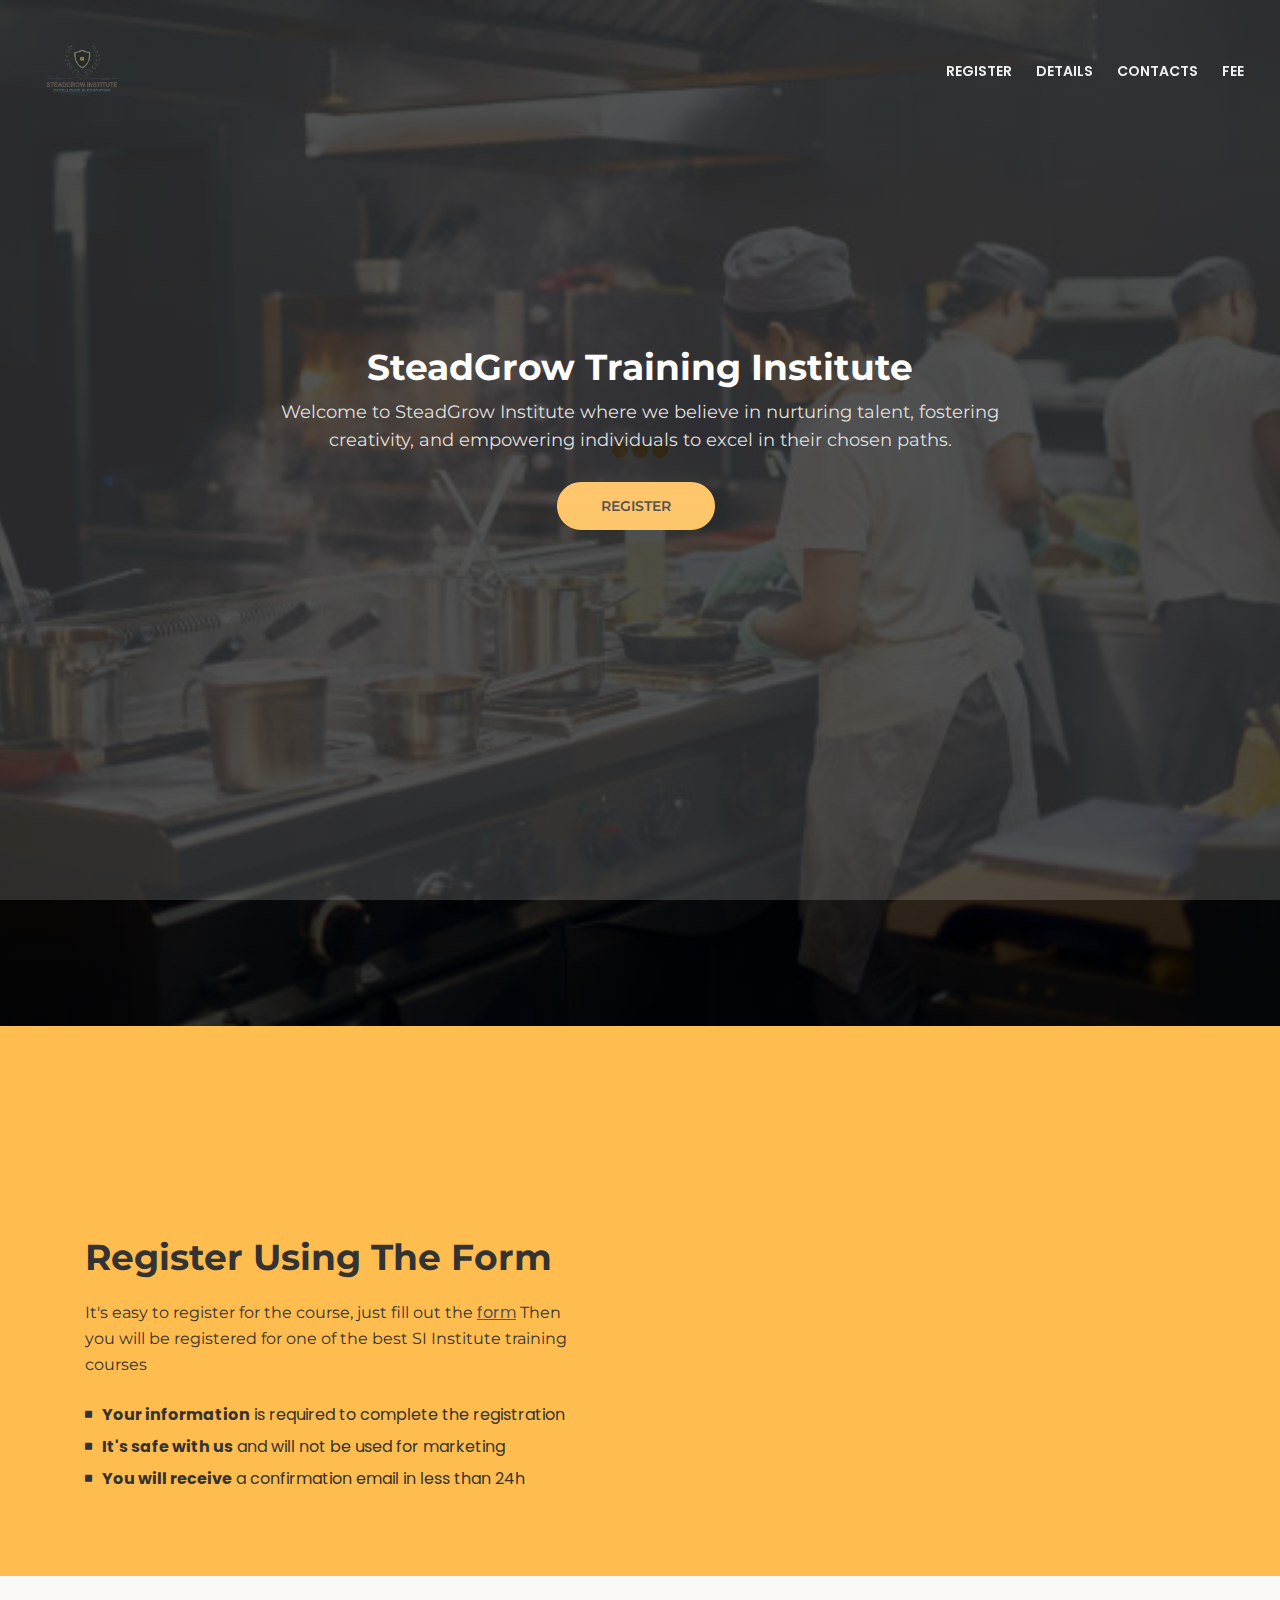
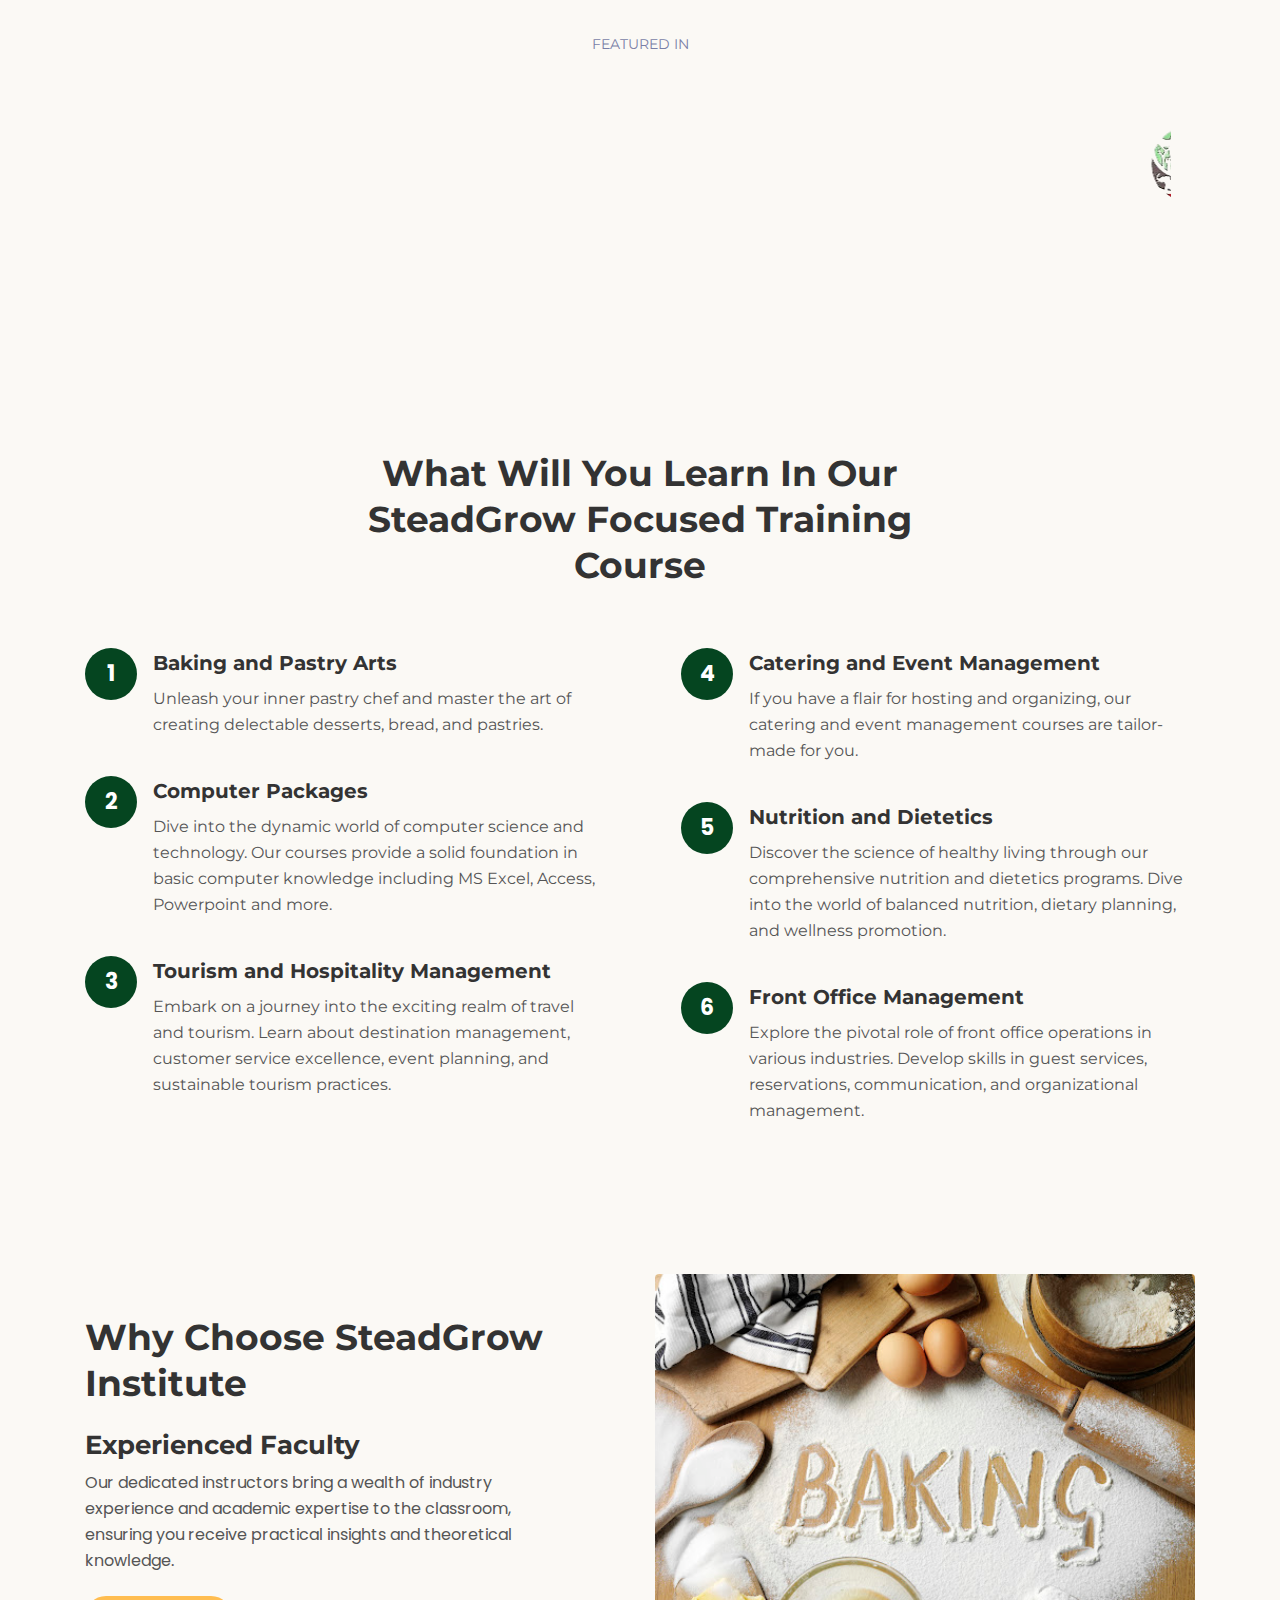
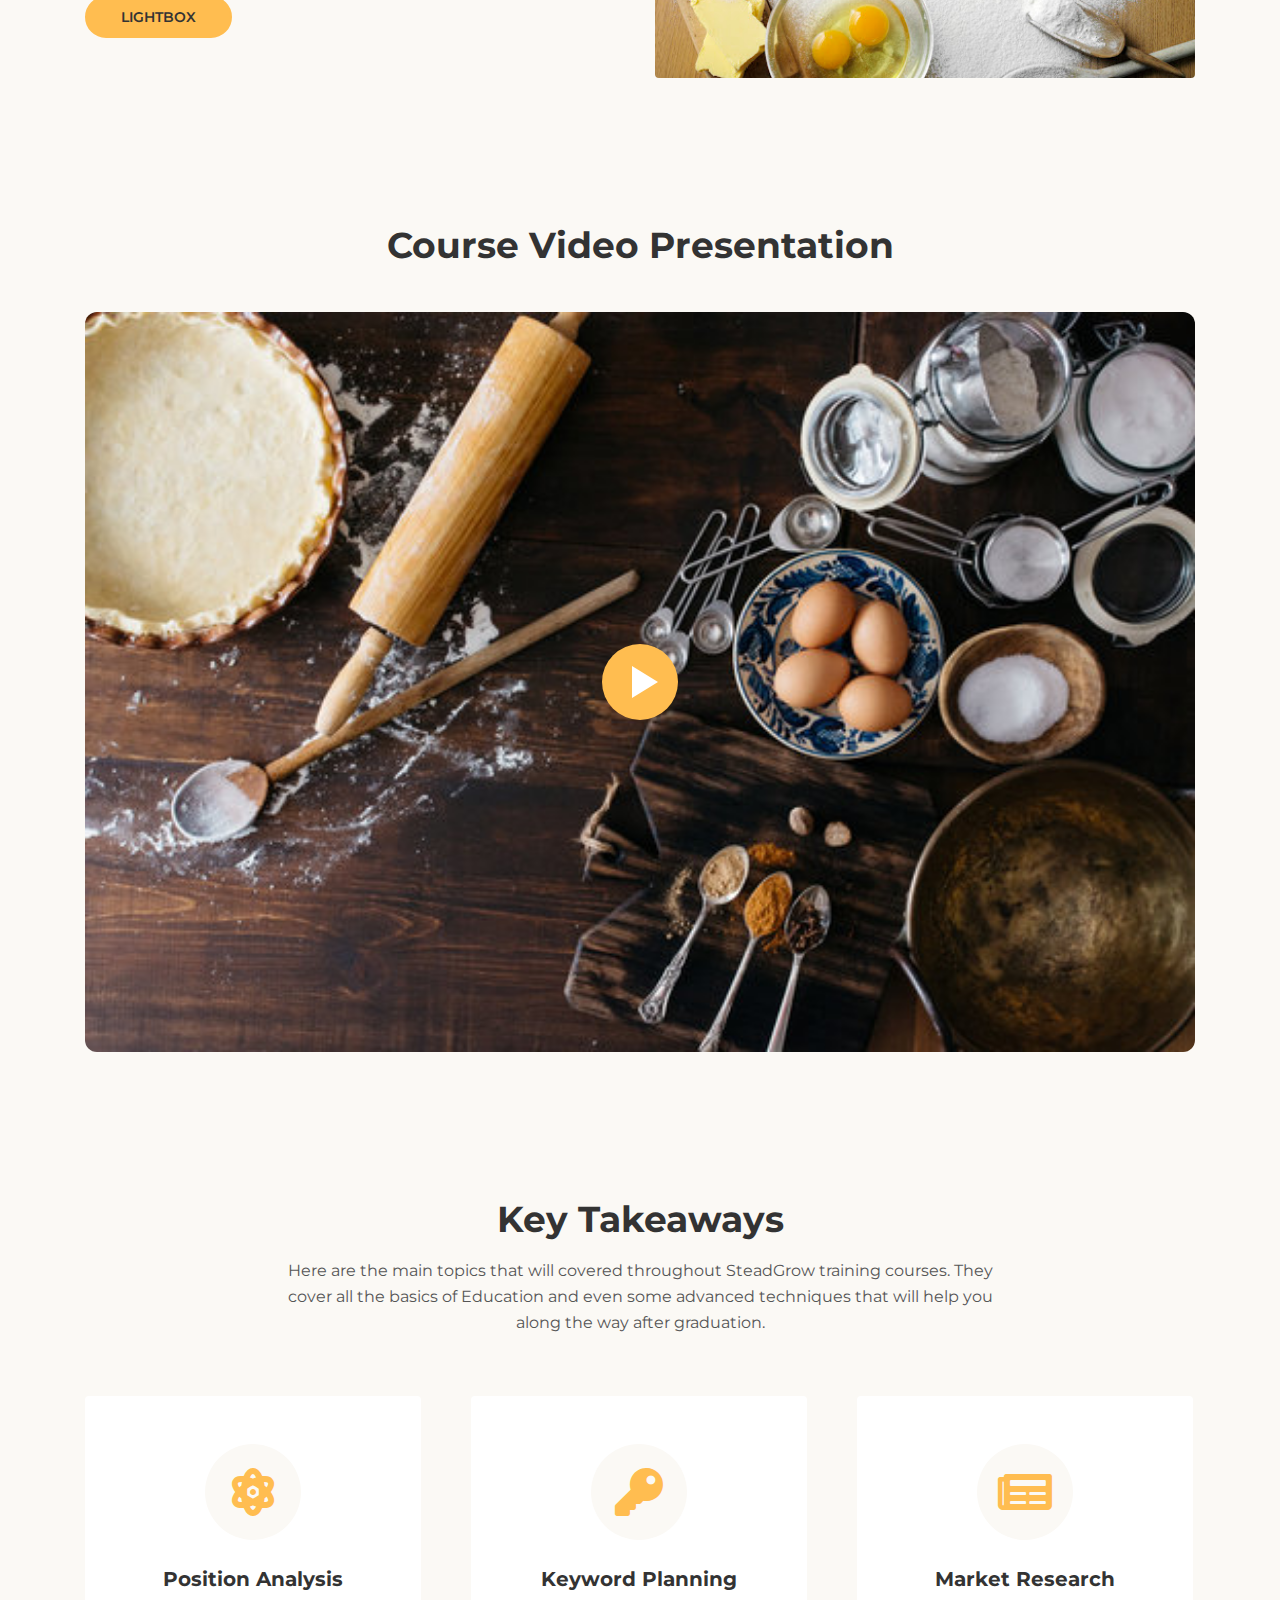
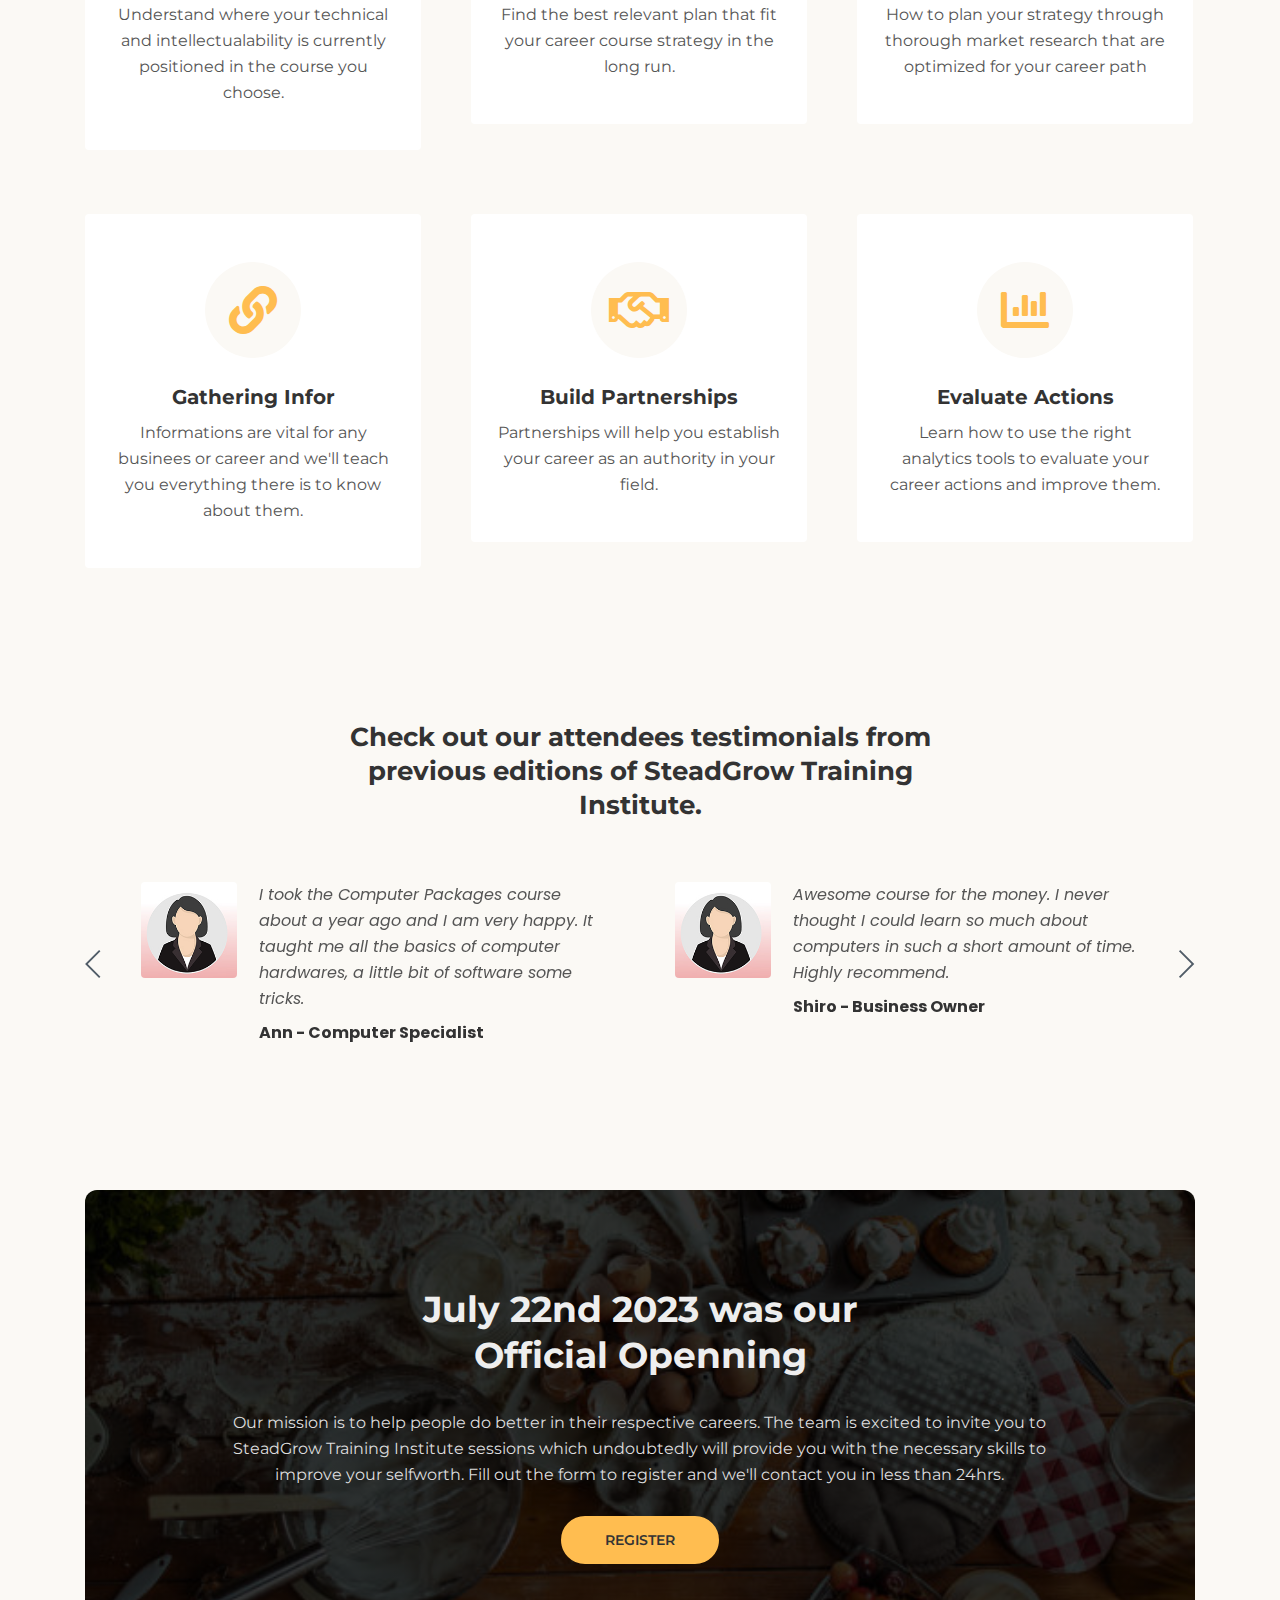
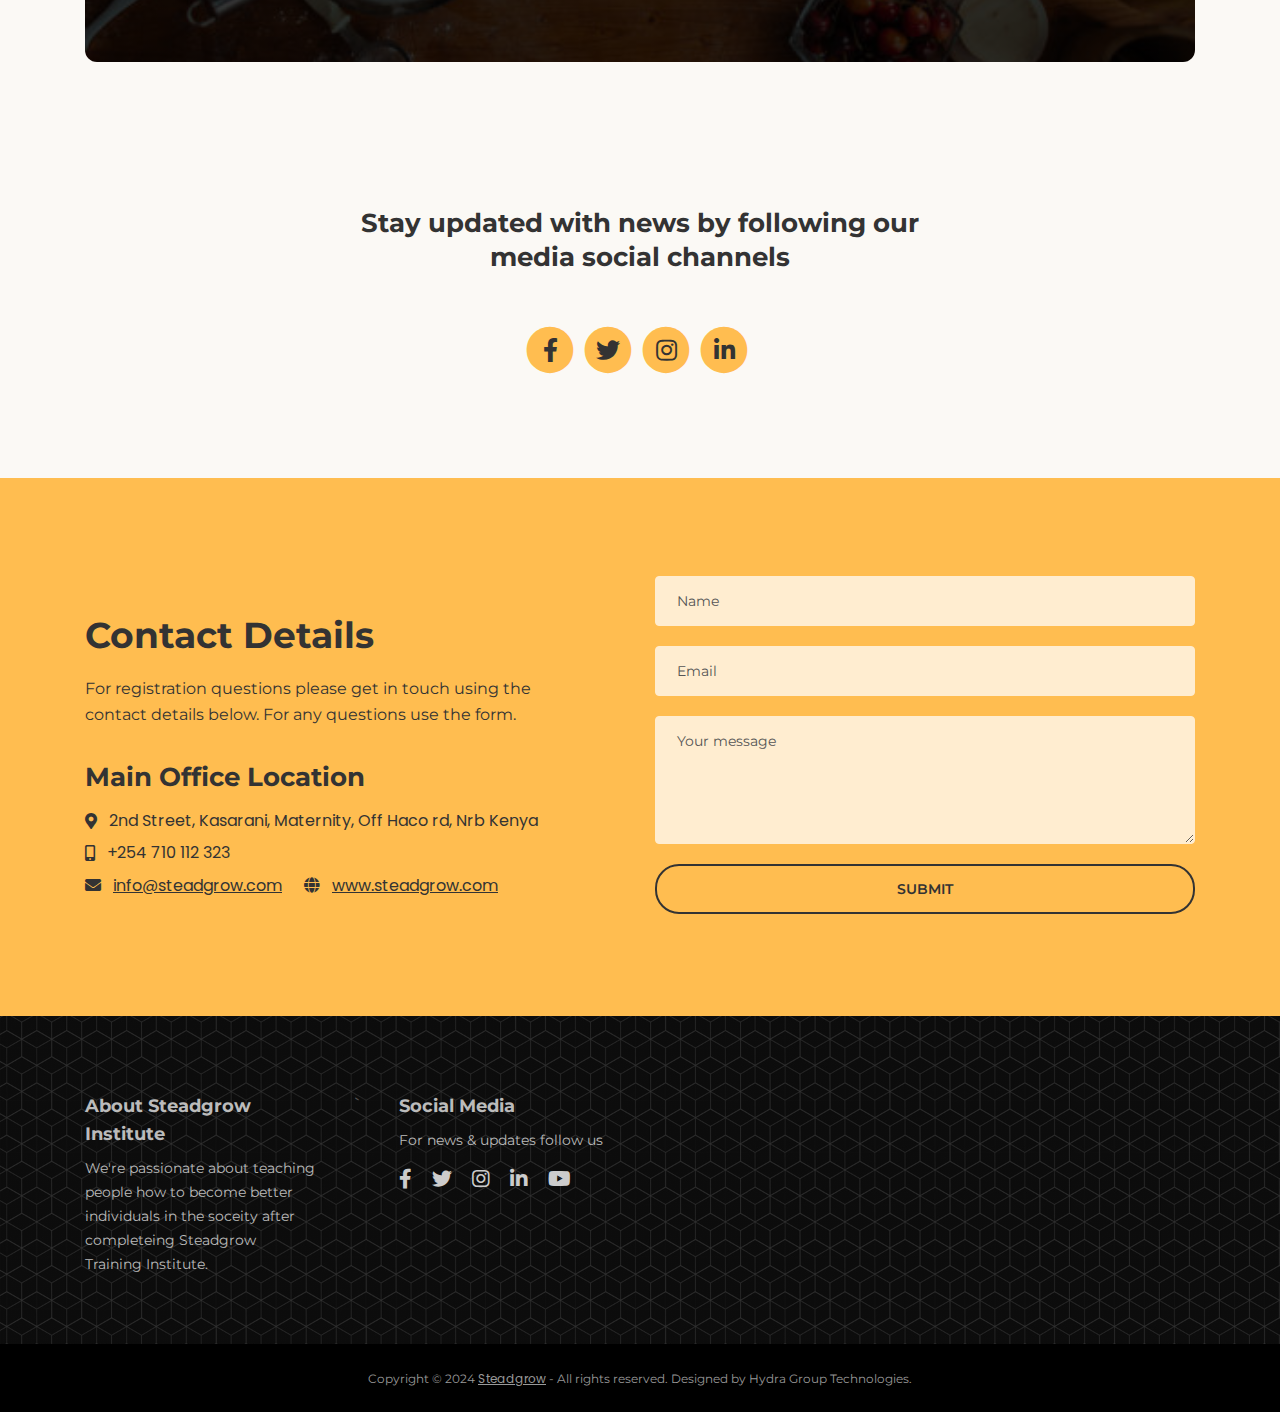
==== commit bcc781b1: "image fluidity" ====
--- a/index.html
+++ b/index.html
@@ -299,21 +299,21 @@
                 <div class="swiper-wrapper">
                   <div class="swiper-slide">
                     <img
-                      class="img-fluid"
+                      class="partner"
                       src="images/hisani_safaris_images-removebg-preview.png"
                       alt="alternative"
                     />
                   </div>
                   <div class="swiper-slide">
                     <img
-                      class="img-fluid"
+                      class="partner"
                       src="images/chipuka_images-removebg-preview.png"
                       alt="alternative"
                     />
                   </div>
                   <div class="swiper-slide">
                     <img
-                      class="img-fluid"
+                      class="partner"
                       src="images/4_preview_rev_1.png"
                       alt="alternative"
                     />
@@ -573,7 +573,7 @@
                       data-effect="fadeIn"
                     >
                       <img
-                        class="fluid"
+                        class="img-fluid"
                         src="images/baking 1.jpg"
                         alt="alternative"
                       />
@@ -1097,7 +1097,7 @@
                 </li>
               </ul>
             </div> -->
-         ` -->
+         ` 
           <!-- end of col -->
           <!-- <div class="col-md-3">
             <div class="footer-col third">
--- a/css/styles.css
+++ b/css/styles.css
@@ -663,7 +663,8 @@
 nav img {
   width: 100px;
 }
-.fluid {
+.img-fluid {
+  width: max-content;
   width: 1110px;
 }
 .navbar-custom {
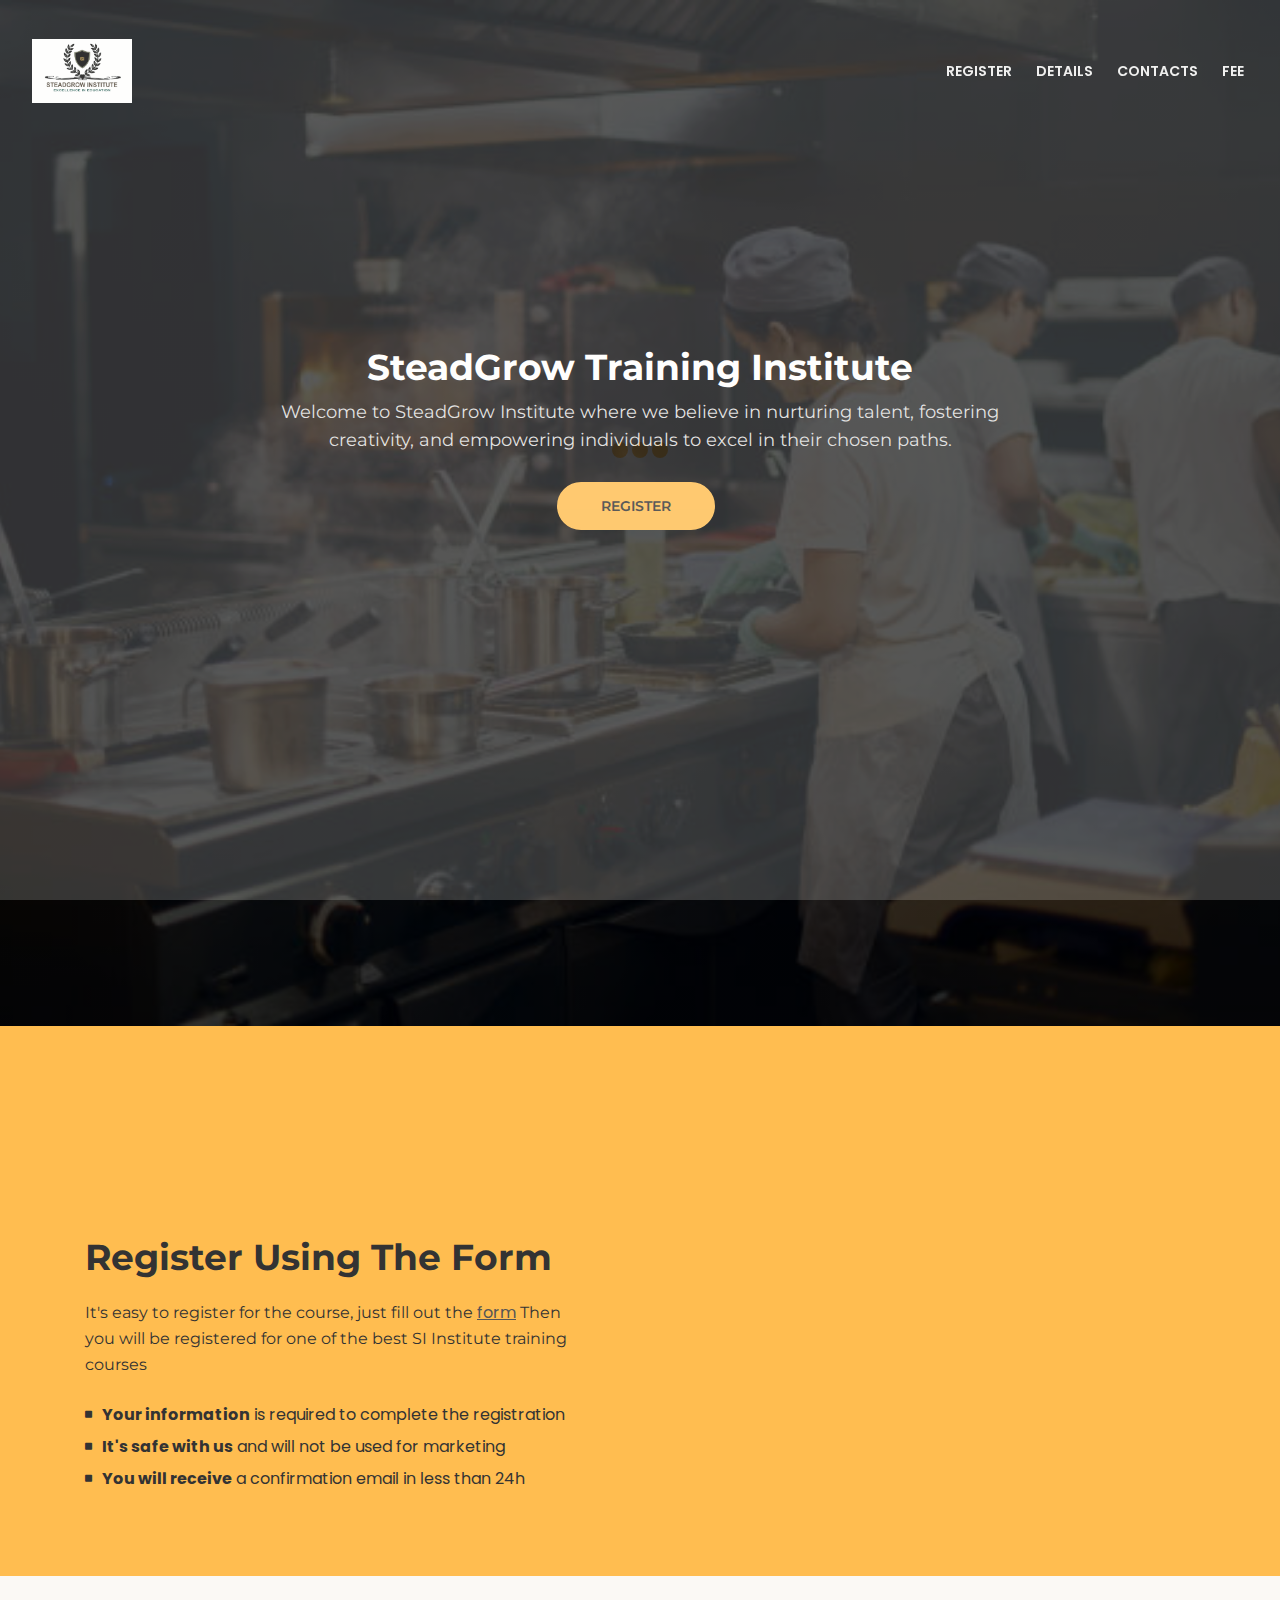
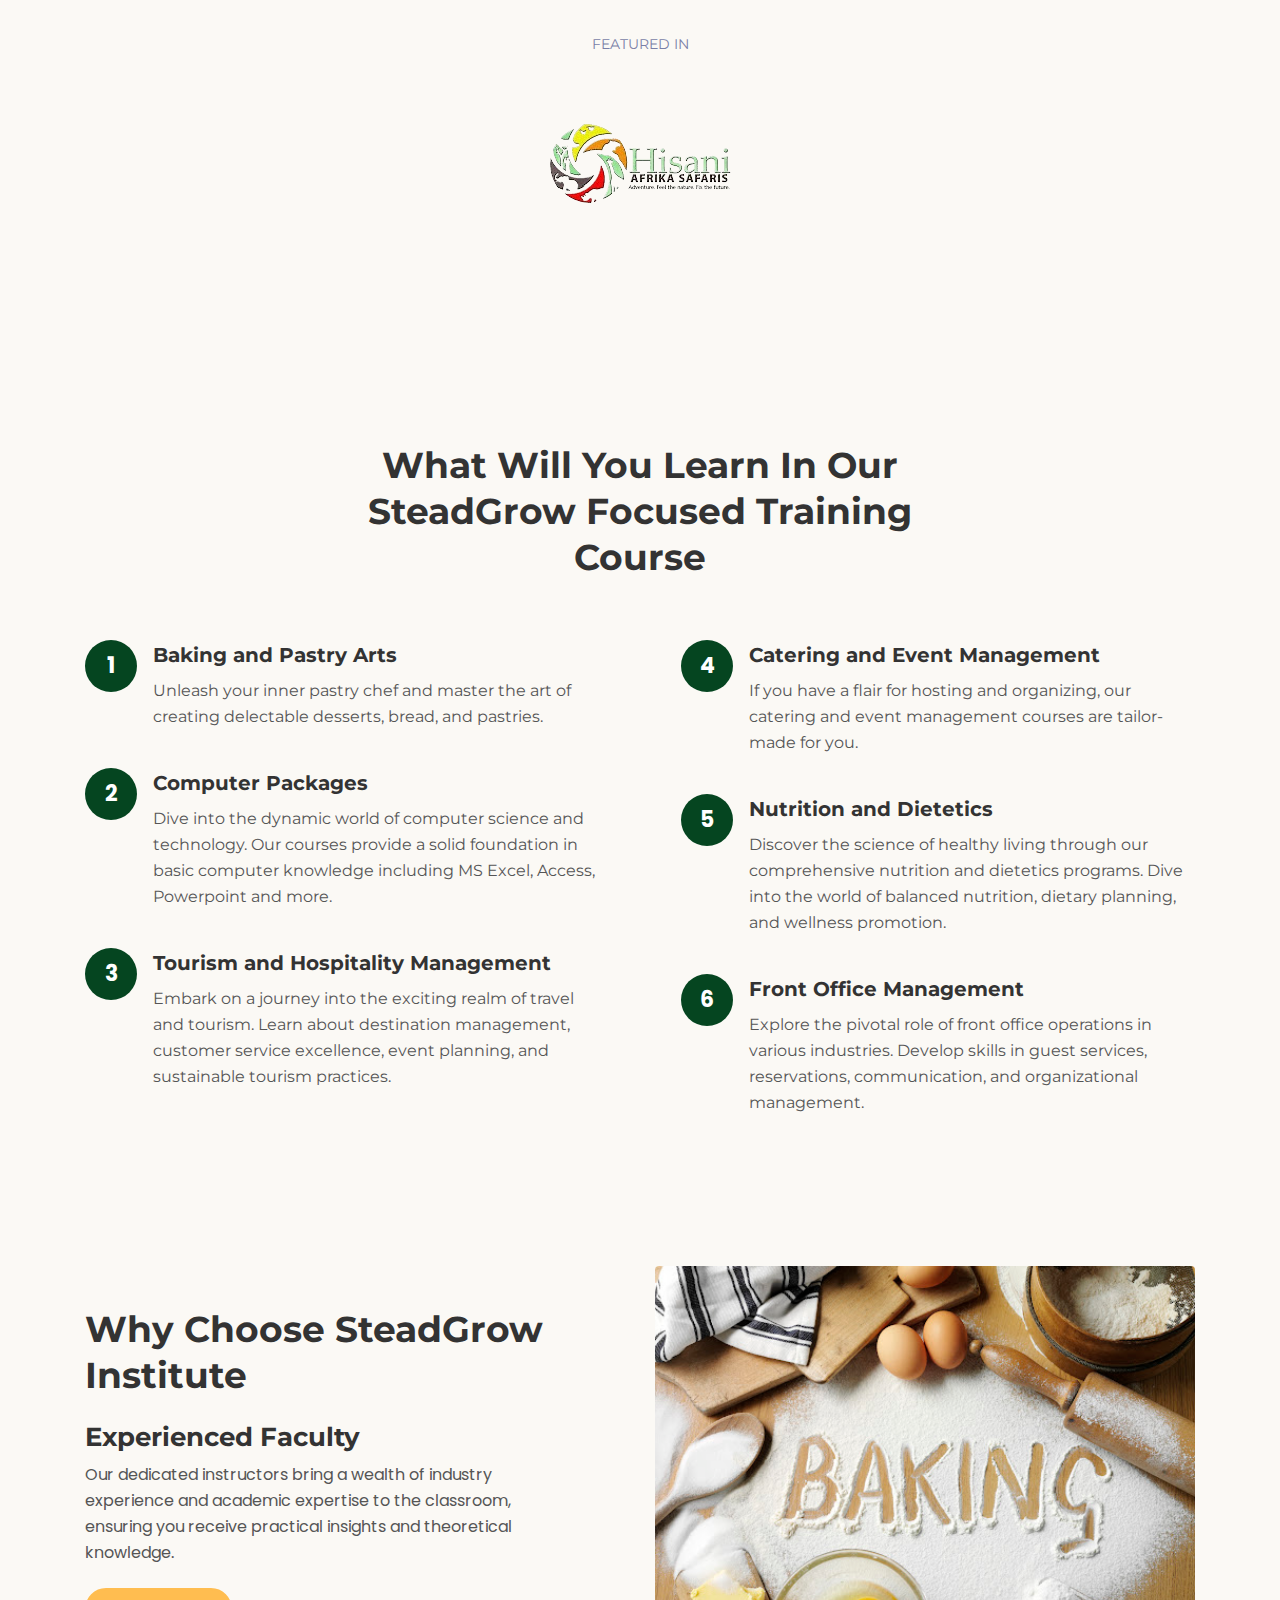
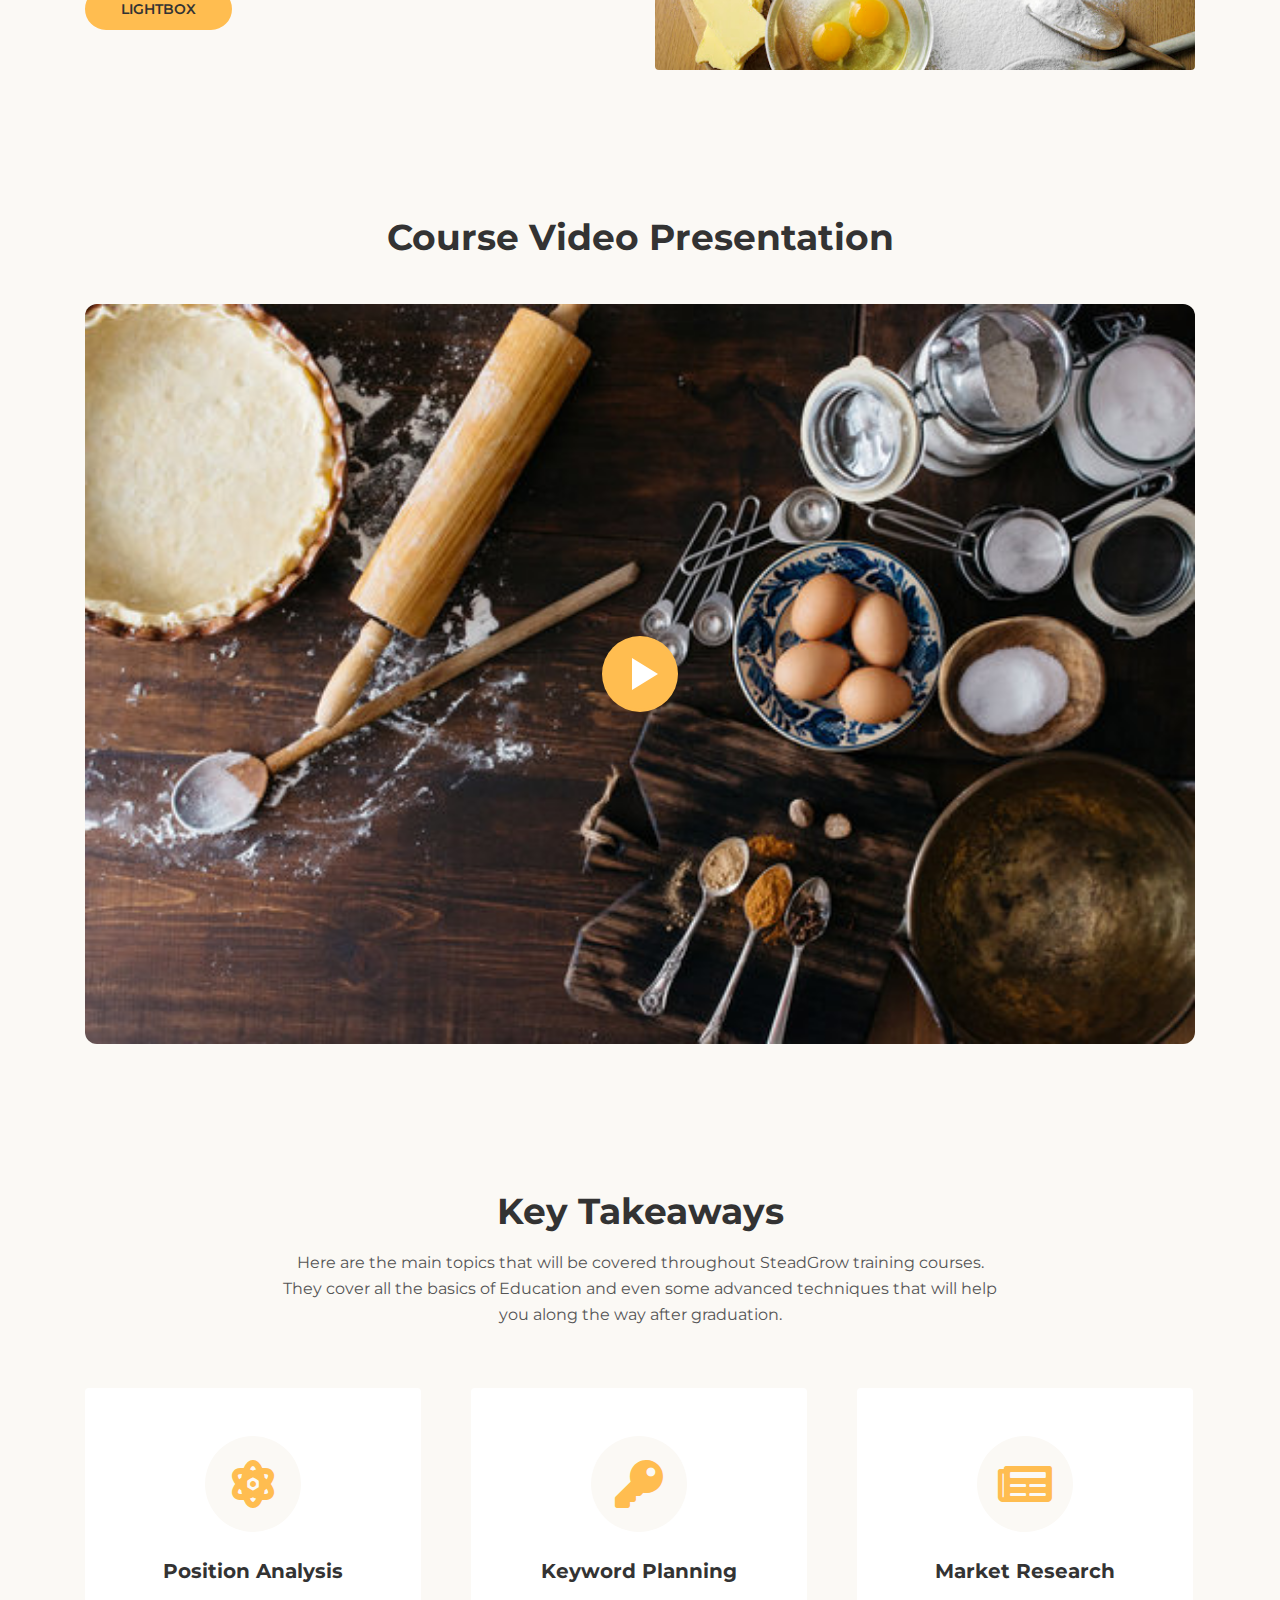
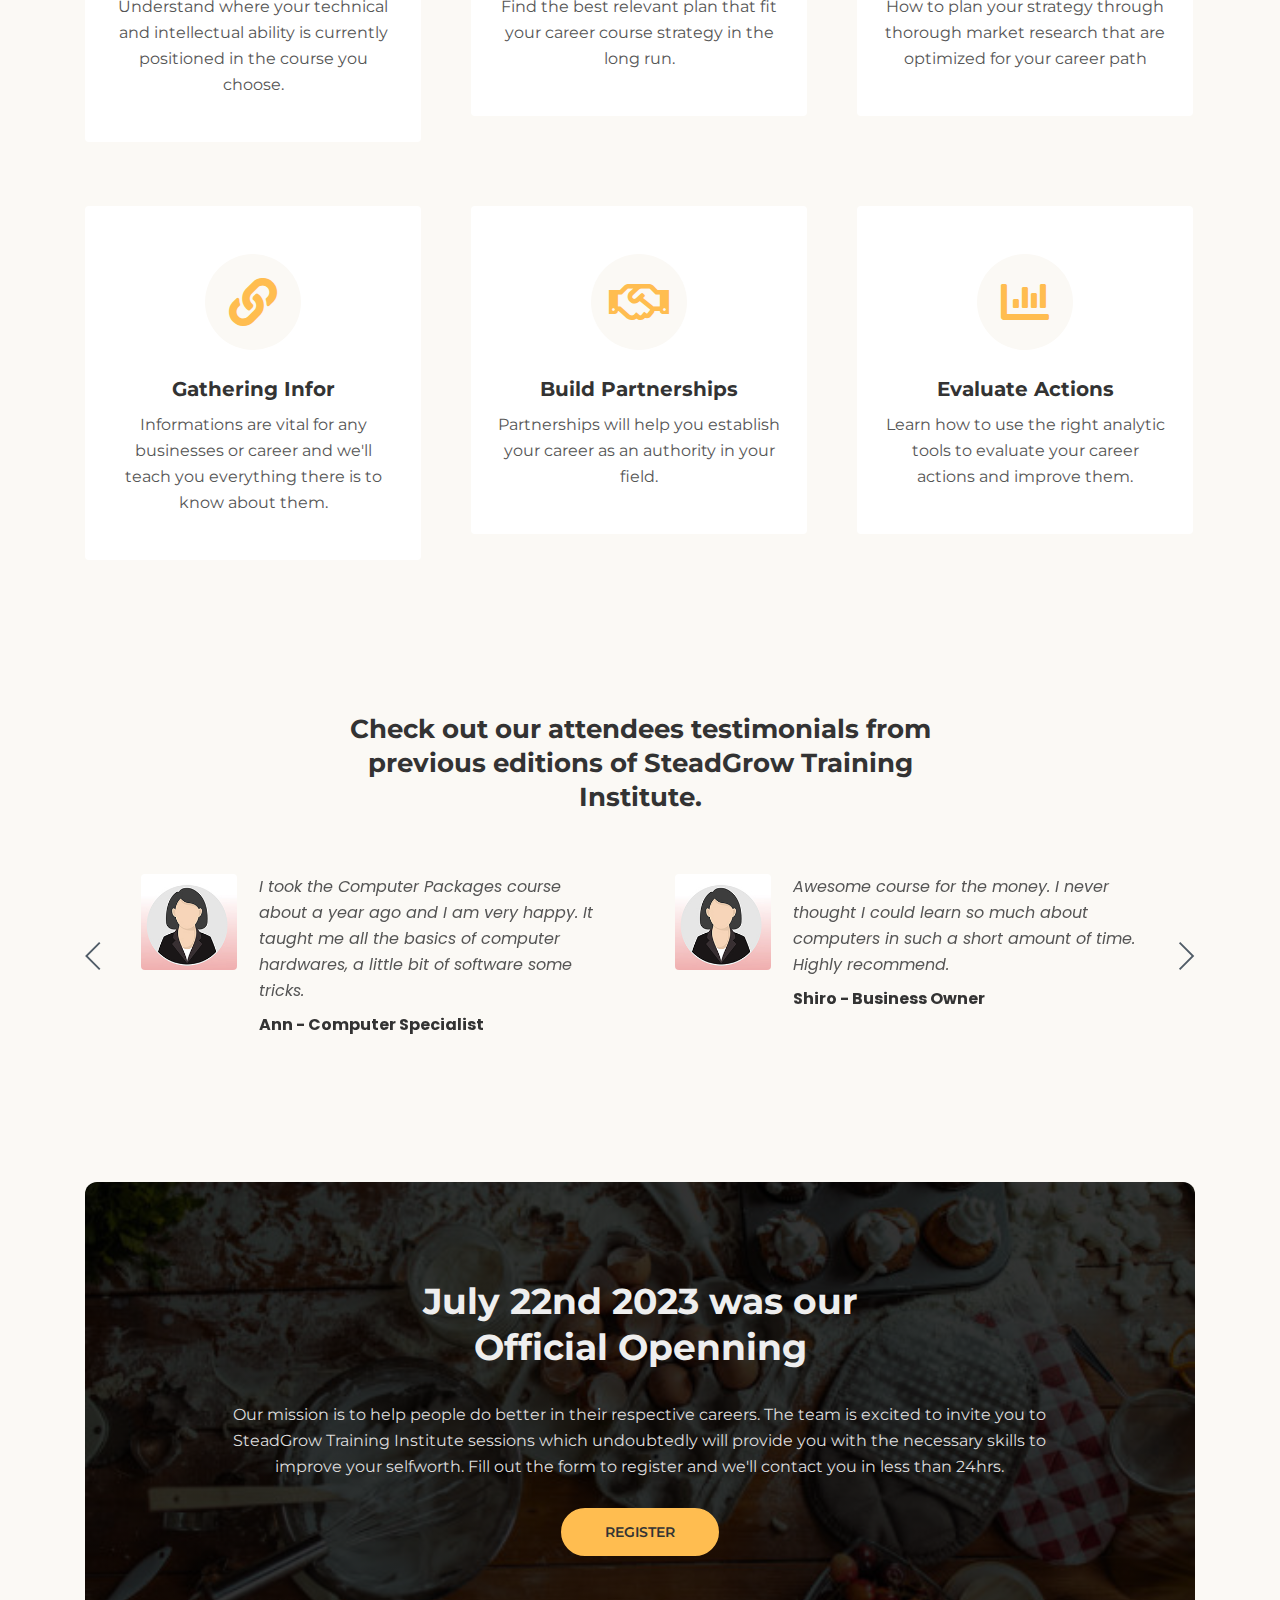
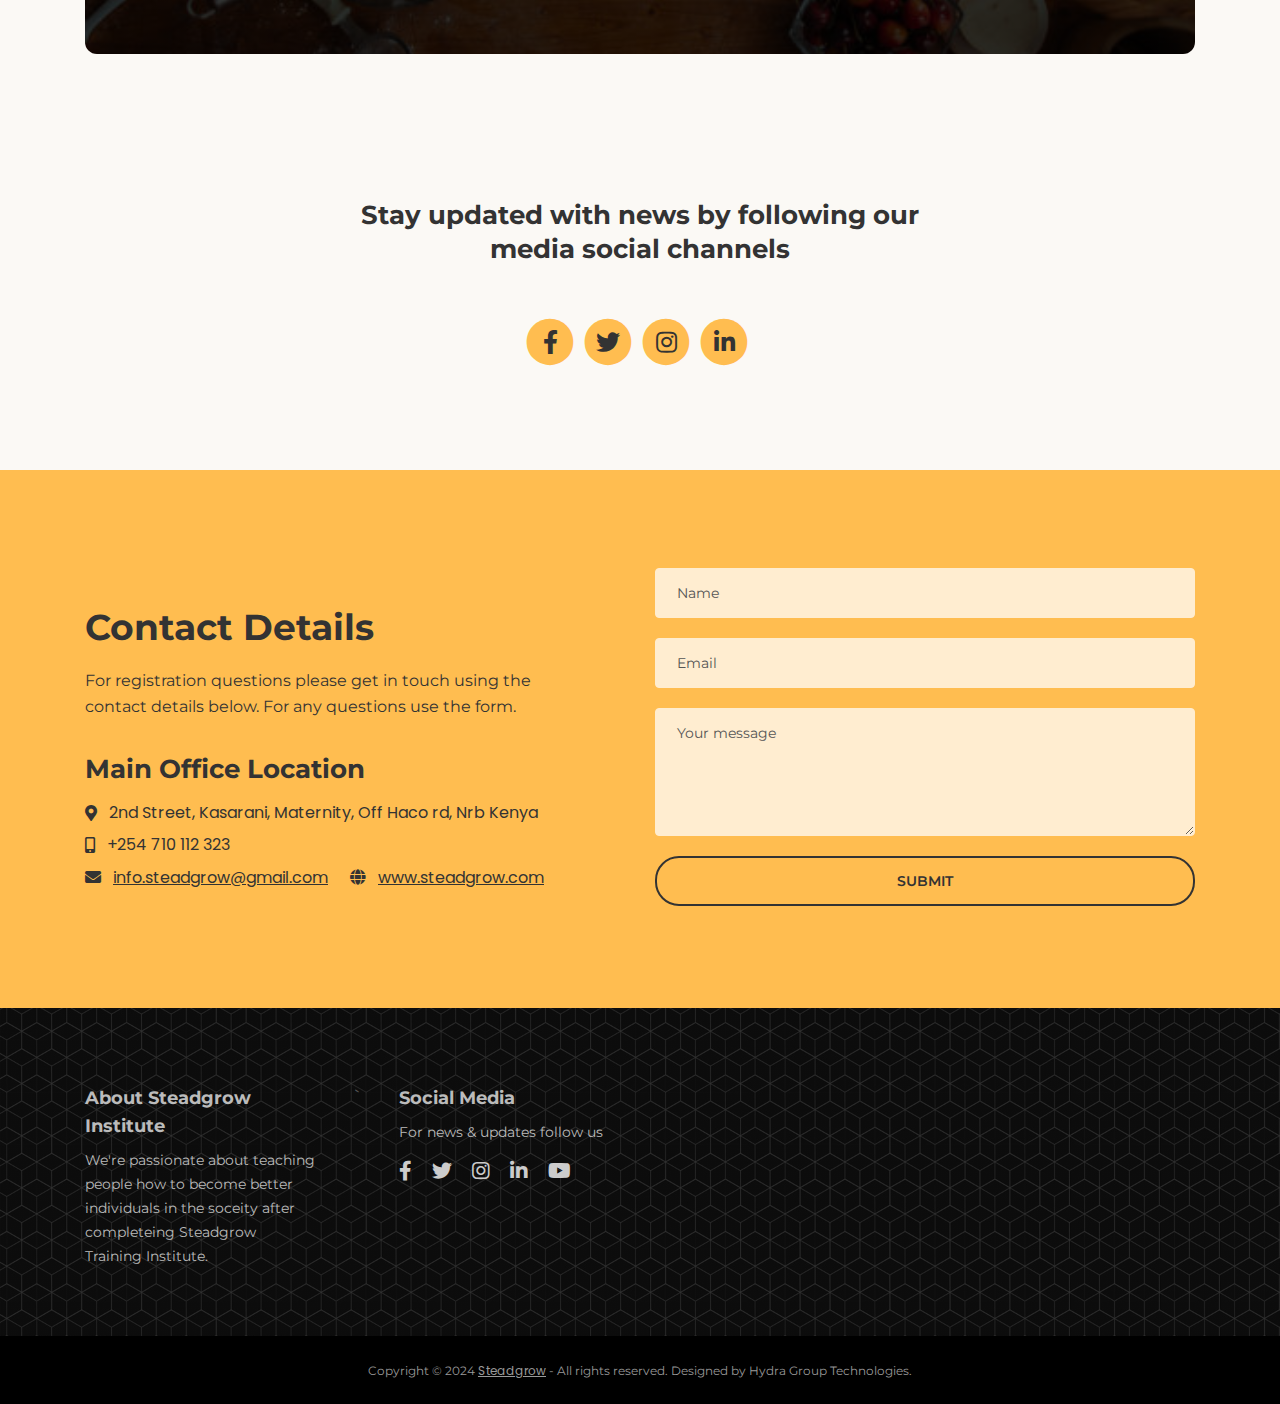
==== commit 48e027ac: "linkedin link" ====
--- a/index.html
+++ b/index.html
@@ -294,8 +294,8 @@
 
             <!-- Image Slider -->
             <div class="slider-container">
-              <div class="swiper-container image-slider-2">
-                <marquee behavior="" direction="">
+              <div class="swiper-container image-slider-1">
+               
                 <div class="swiper-wrapper">
                   <div class="swiper-slide">
                     <img
@@ -318,29 +318,9 @@
                       alt="alternative"
                     />
                   </div>
-                  <!-- <div class="swiper-slide">
-                    <img
-                      class="img-fluid"
-                      src="images/customer-logo-4.png"
-                      alt="alternative"
-                    />
-                  </div>
-                  <div class="swiper-slide">
-                    <img
-                      class="img-fluid"
-                      src="images/customer-logo-5.png"
-                      alt="alternative"
-                    />
-                  </div>
-                  <div class="swiper-slide">
-                    <img
-                      class="img-fluid"
-                      src="images/customer-logo-6.png"
-                      alt="alternative"
-                    />
-                  </div> -->
+                
                 </div>
-              </marquee>
+              
                 <!-- end of swiper-wrapper -->
               </div>
               <!-- end of swiper container -->
@@ -604,7 +584,7 @@
           <div class="col-lg-12">
             <h2>Key Takeaways</h2>
             <p class="p-heading">
-              Here are the main topics that will covered throughout SteadGrow training
+              Here are the main topics that will be covered throughout SteadGrow training
               courses. They cover all the basics of Education and even some advanced
               techniques that will help you along the way after graduation.
             </p>
@@ -622,7 +602,7 @@
               <div class="card-body">
                 <h4 class="card-title">Position Analysis</h4>
                 <p>
-                  Understand where your technical and intellectualability is currently positioned in
+                  Understand where your technical and intellectual ability is currently positioned in
                   the course you choose.
                 </p>
               </div>
@@ -667,7 +647,7 @@
               <div class="card-body">
                 <h4 class="card-title">Gathering Infor</h4>
                 <p>
-                  Informations are vital for any businees or career and we'll teach you everything
+                  Informations are vital for any businesses or career and we'll teach you everything
                   there is to know about them.
                 </p>
               </div>
@@ -696,7 +676,7 @@
               <div class="card-body">
                 <h4 class="card-title">Evaluate Actions</h4>
                 <p>
-                  Learn how to use the right analytics tools to evaluate your
+                  Learn how to use the right analytic tools to evaluate your
                   career actions and improve them.
                 </p>
               </div>
@@ -995,7 +975,7 @@
                   <i class="fas fa-envelope"></i>
                   <div class="media-body">
                     <a class="light-gray" href="mailto:info@steadgrow.com"
-                      >info@steadgrow.com</a
+                      >info.steadgrow@gmail.com</a
                     >
                     <i class="fas fa-globe"></i
                     ><a class="light-gray" href="steadgrow.com">www.steadgrow.com</a>
@@ -1140,7 +1120,11 @@
                 <i class="fab fa-instagram"></i>
               </a>
               <a href="#your-link">
-                <i class="fab fa-linkedin-in"></i>
+                <i class="fab fa-linkedin-in"></i> <i class="fa-brands fa-tiktok"></i>
+              </a>
+              
+              <a href="https://www.linkedin.com/in/steadgrow-institute-559118312">
+                <i class="fa-brands fa-tiktok"></i>
               </a>
               <a href="https://www.youtube.com/@STEADGROW-s4s/" target ="_blank">
                 <i class="fab fa-youtube"></i>
--- a/css/styles.css
+++ b/css/styles.css
@@ -662,6 +662,7 @@
 /**************************/
 nav img {
   width: 100px;
+  background-color: #fff;
 }
 .img-fluid {
   width: max-content;
@@ -735,7 +736,7 @@
 }
 
 .navbar-custom .dropdown-item:hover {
-  background-color: #fff;
+  background-color: #ffffff;
 }
 
 .navbar-custom .dropdown-item .item-text {
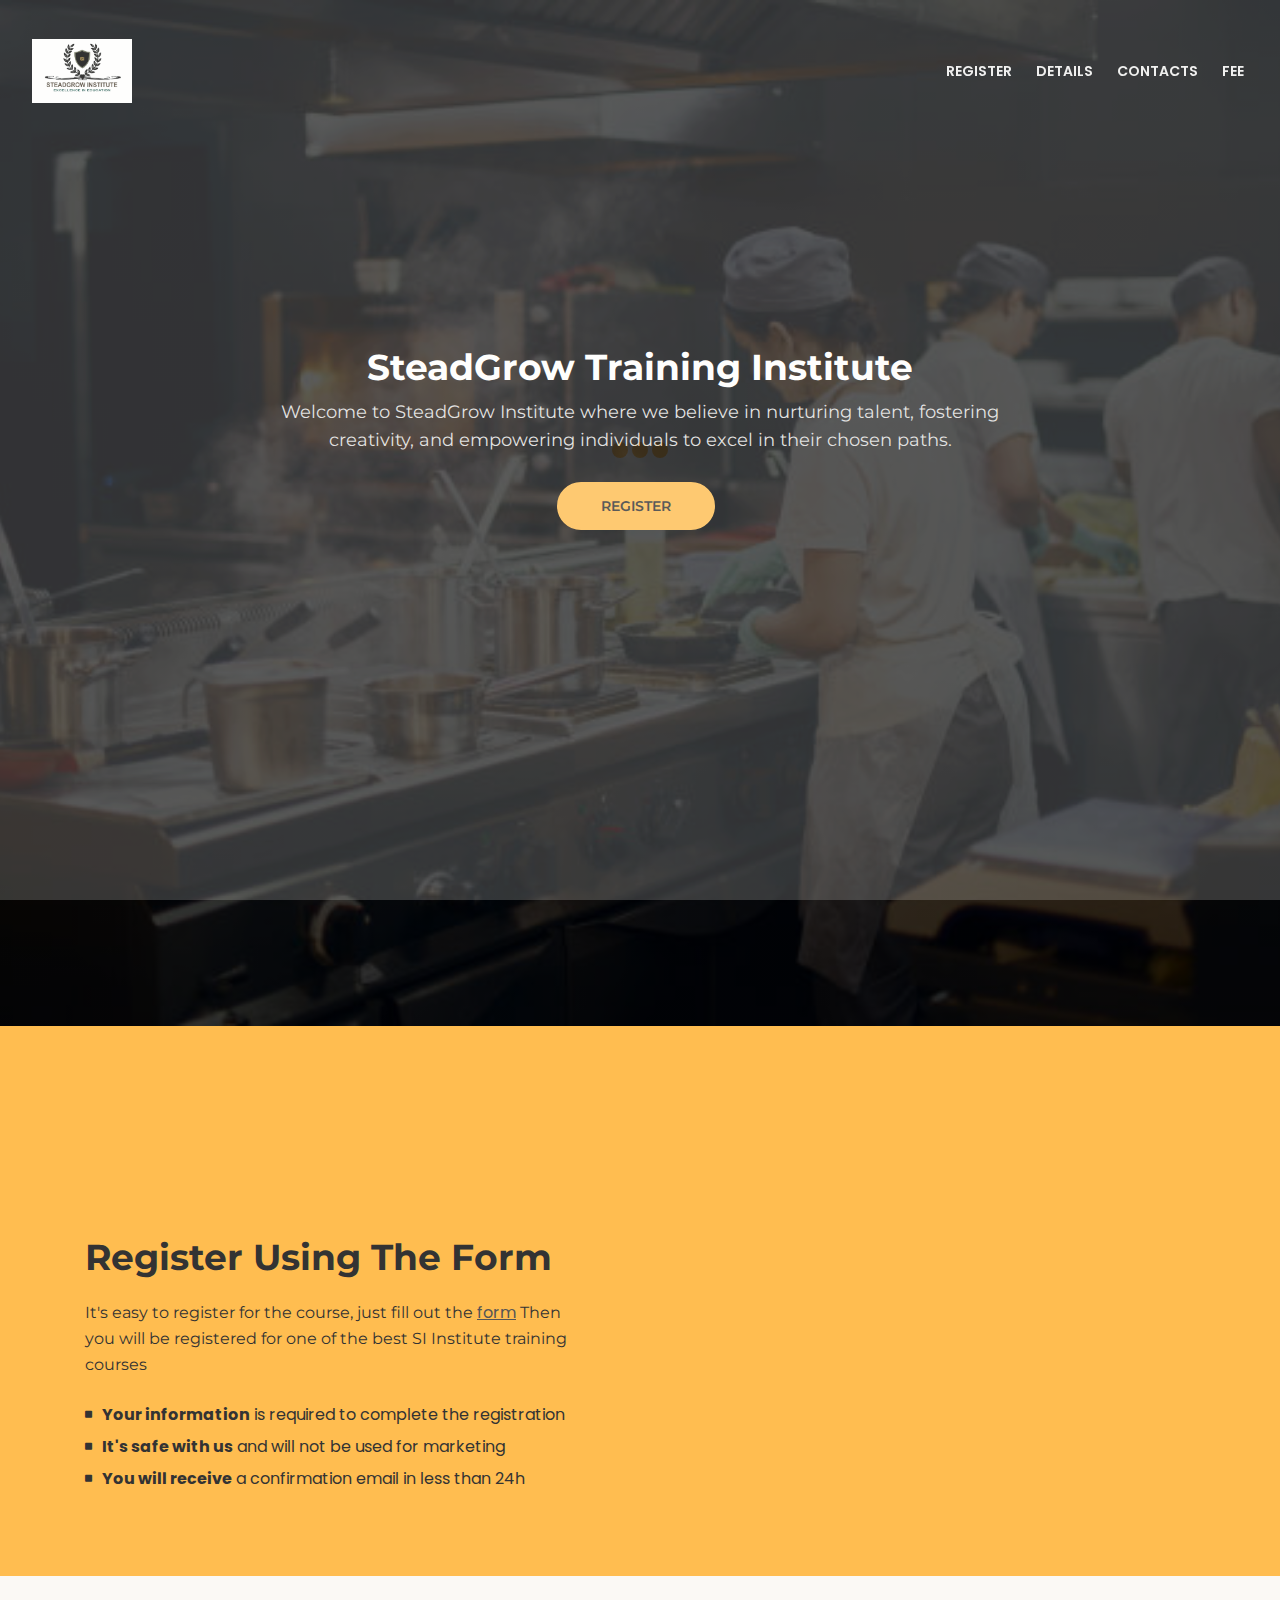
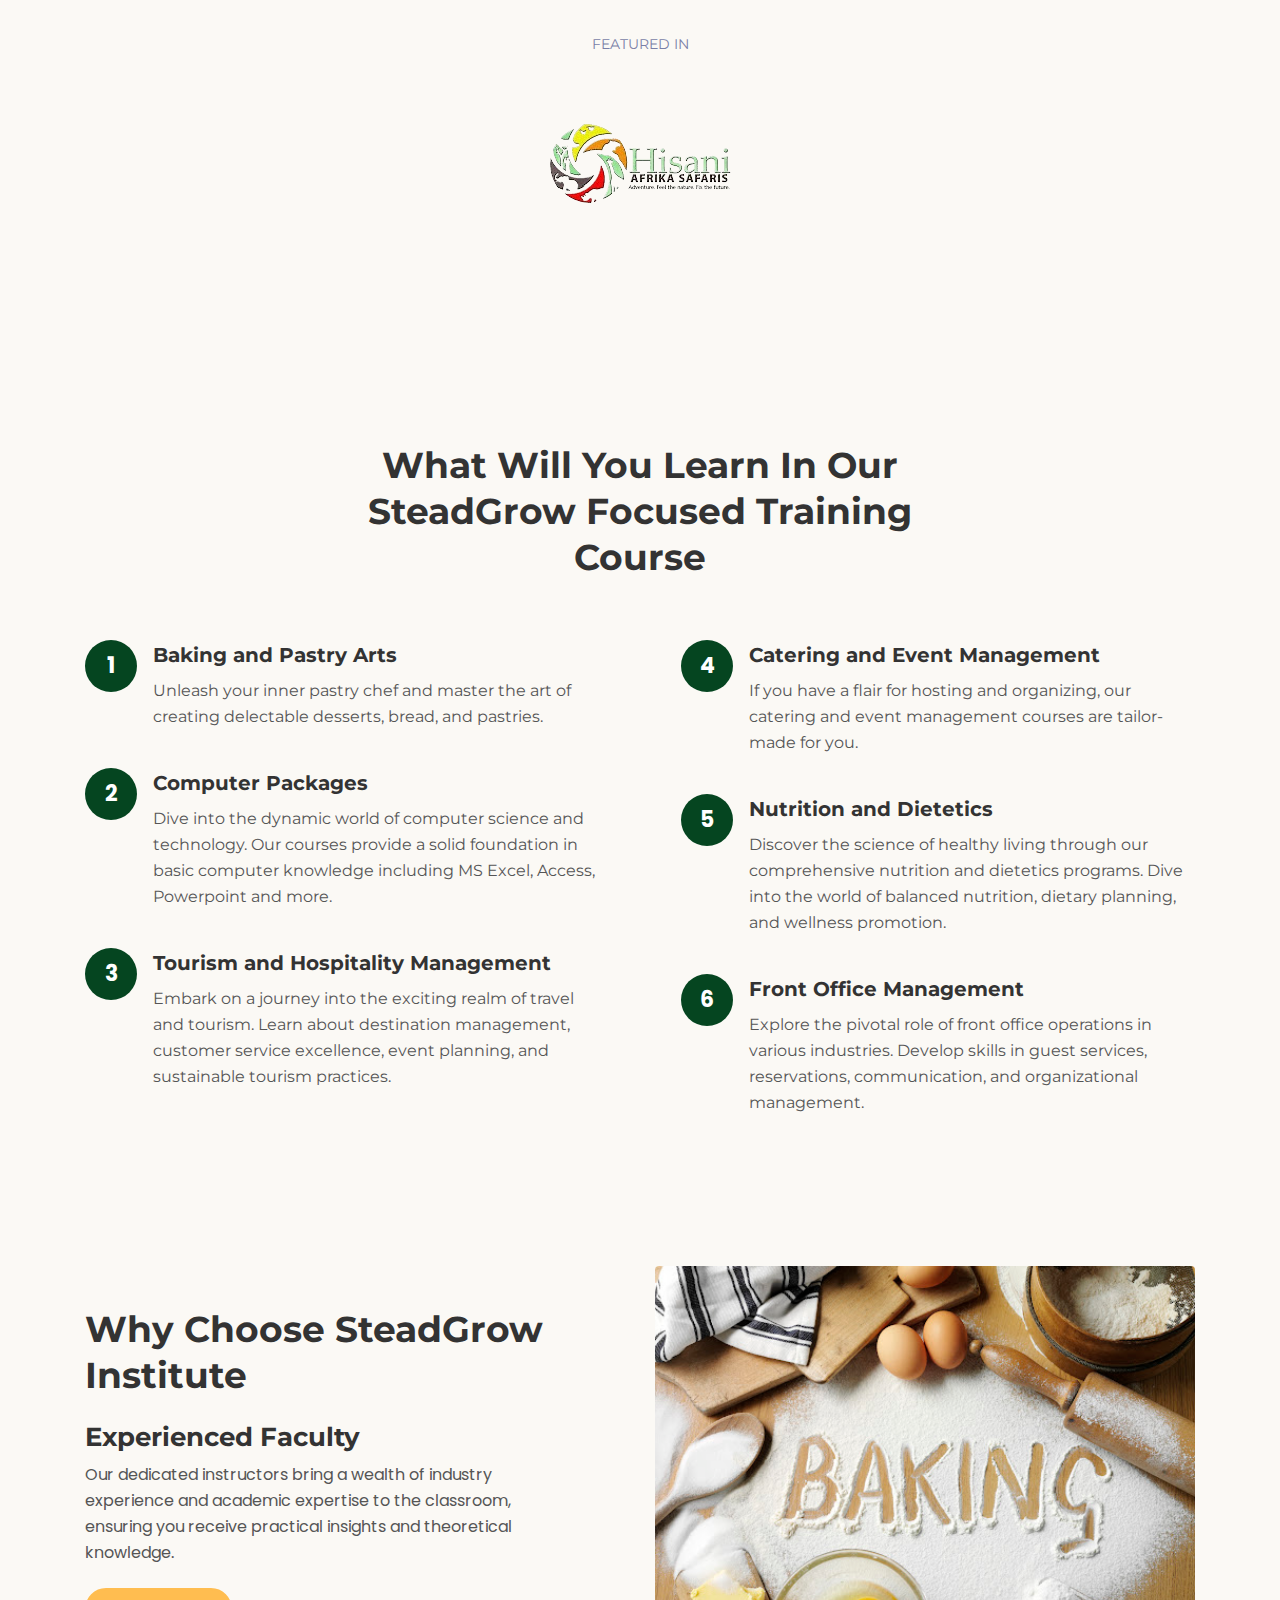
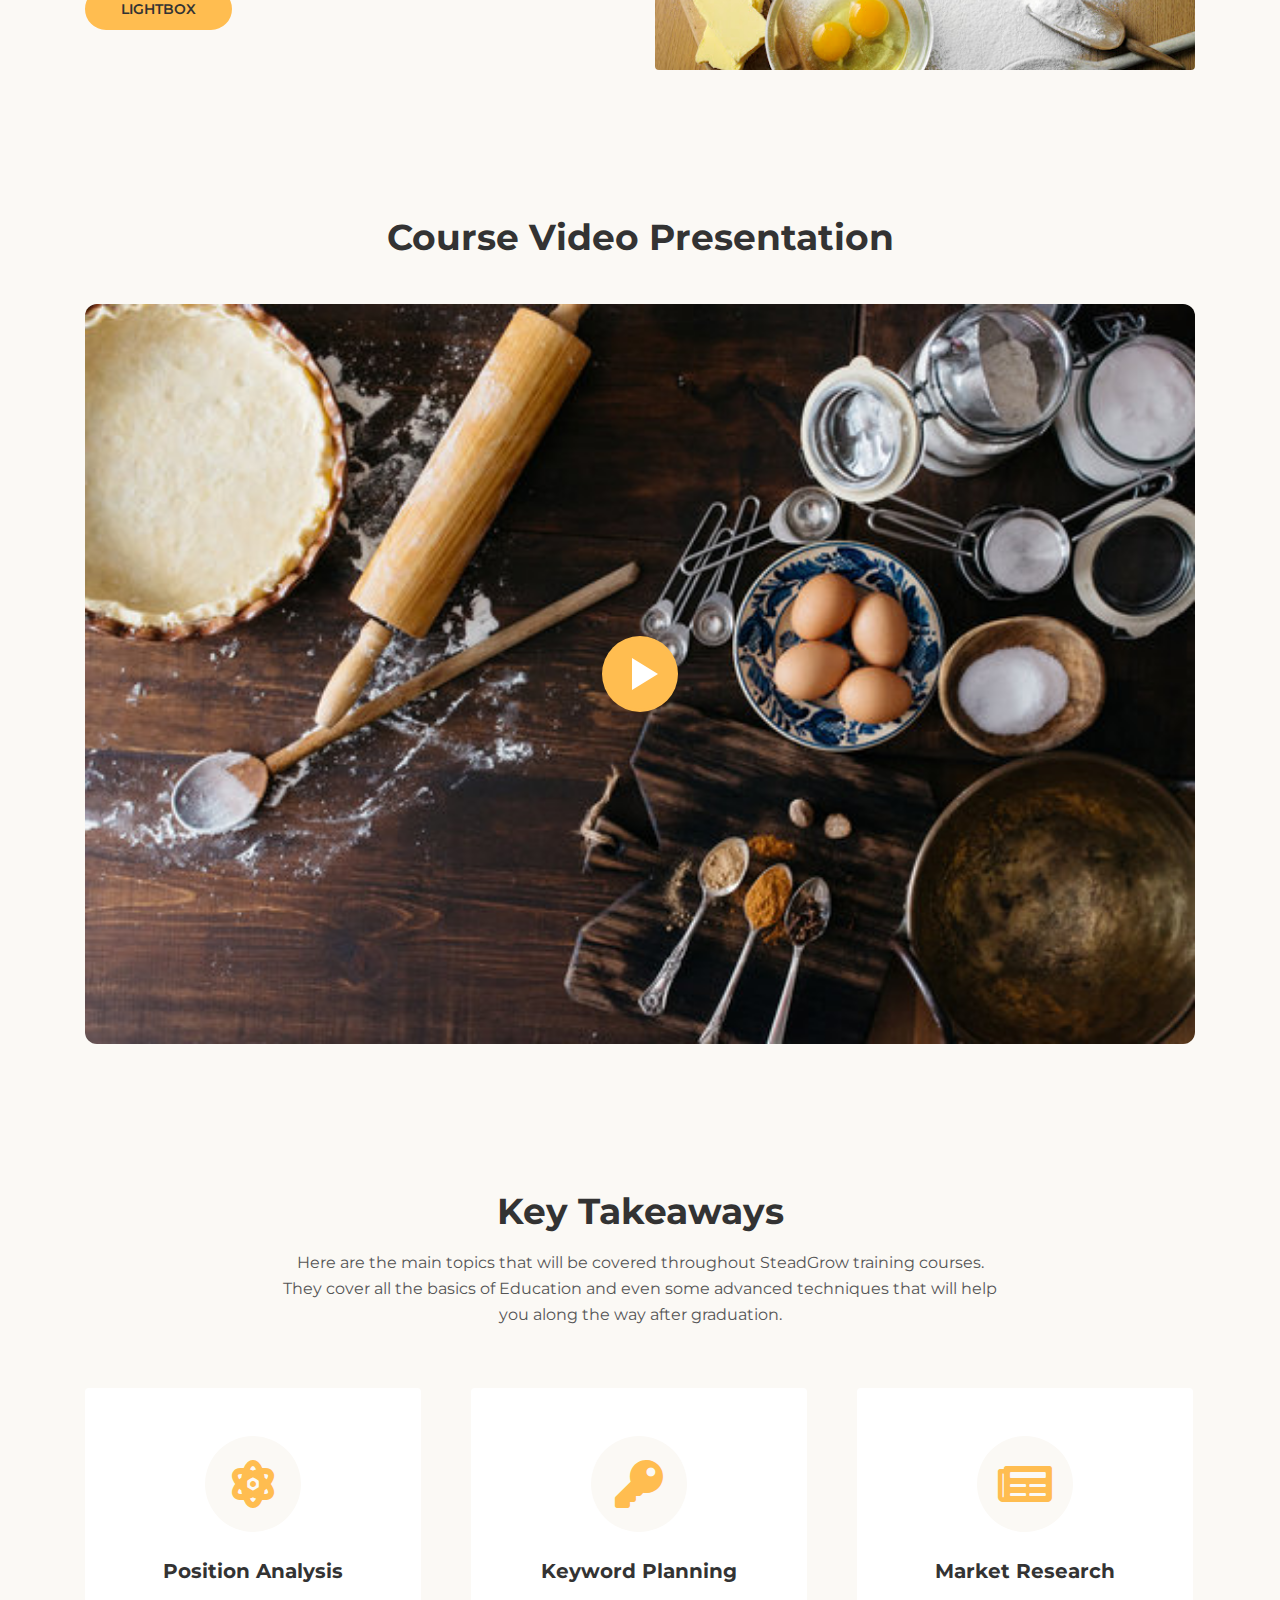
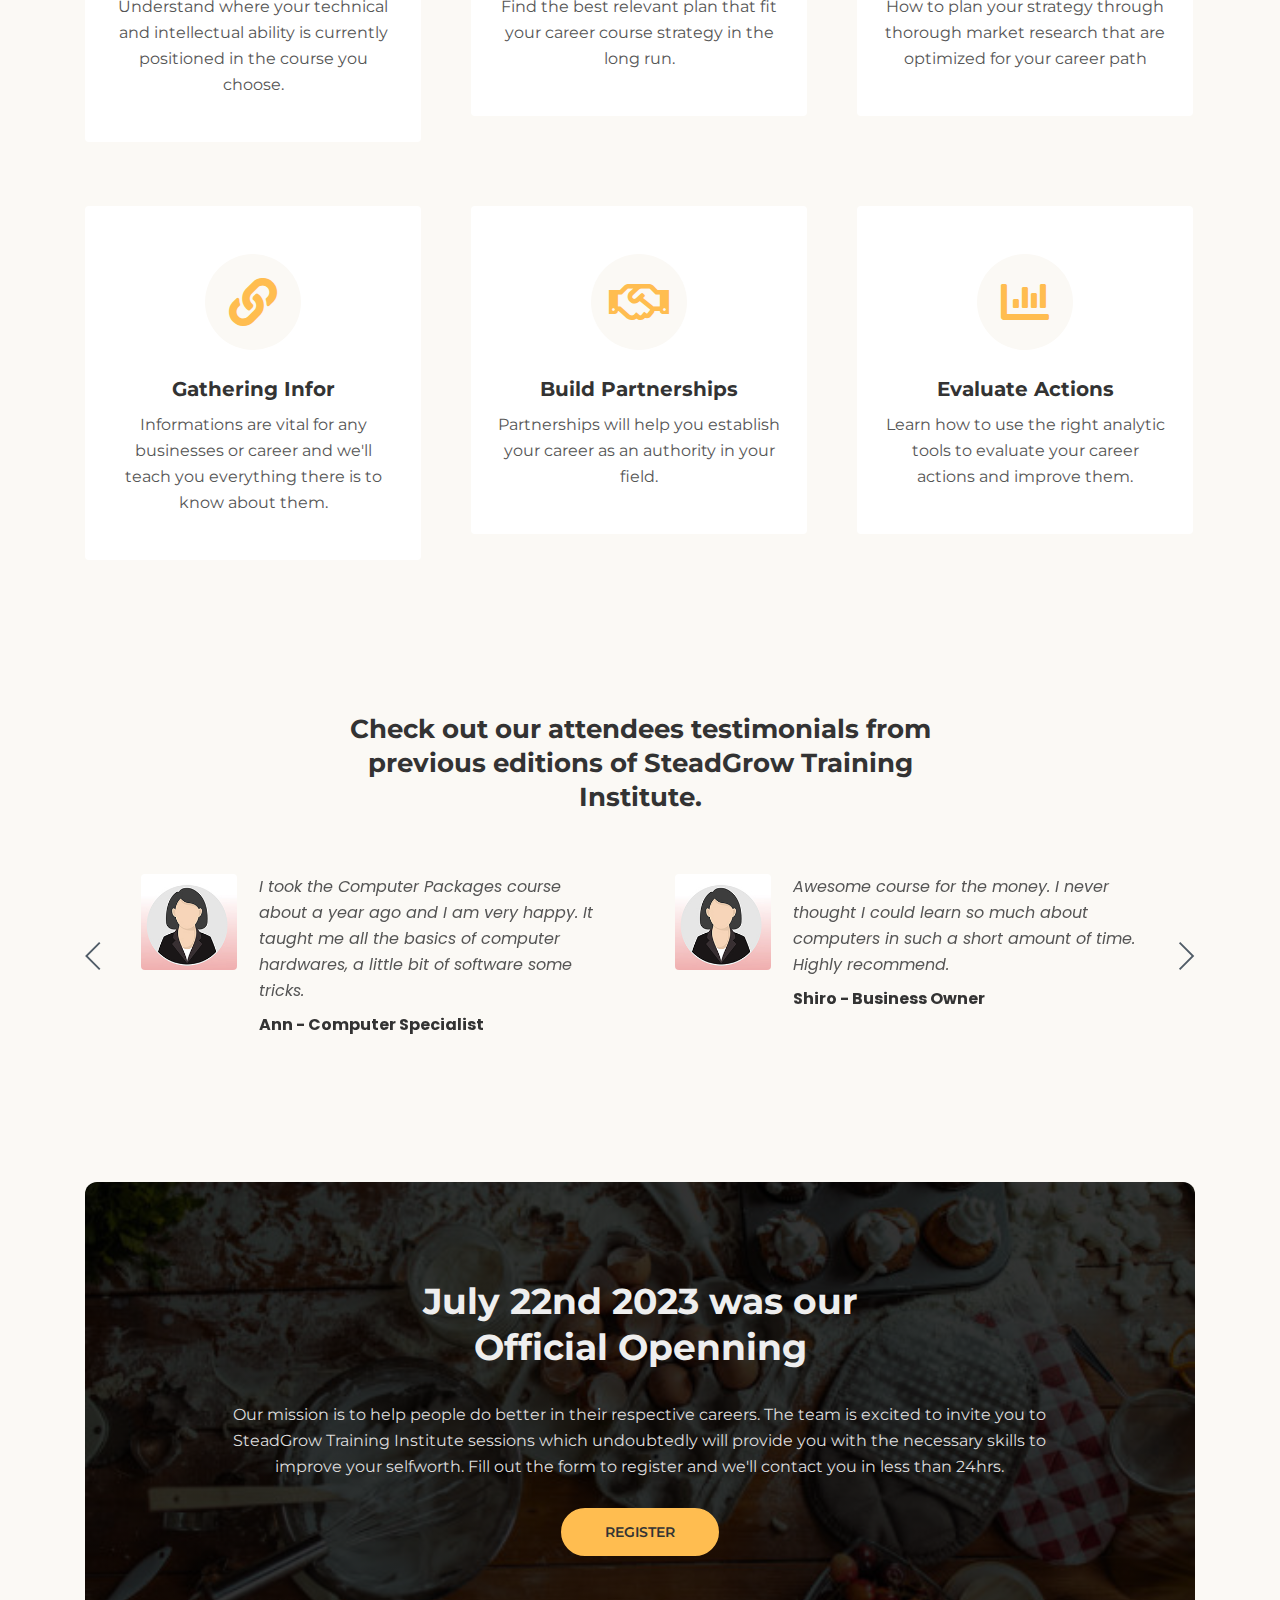
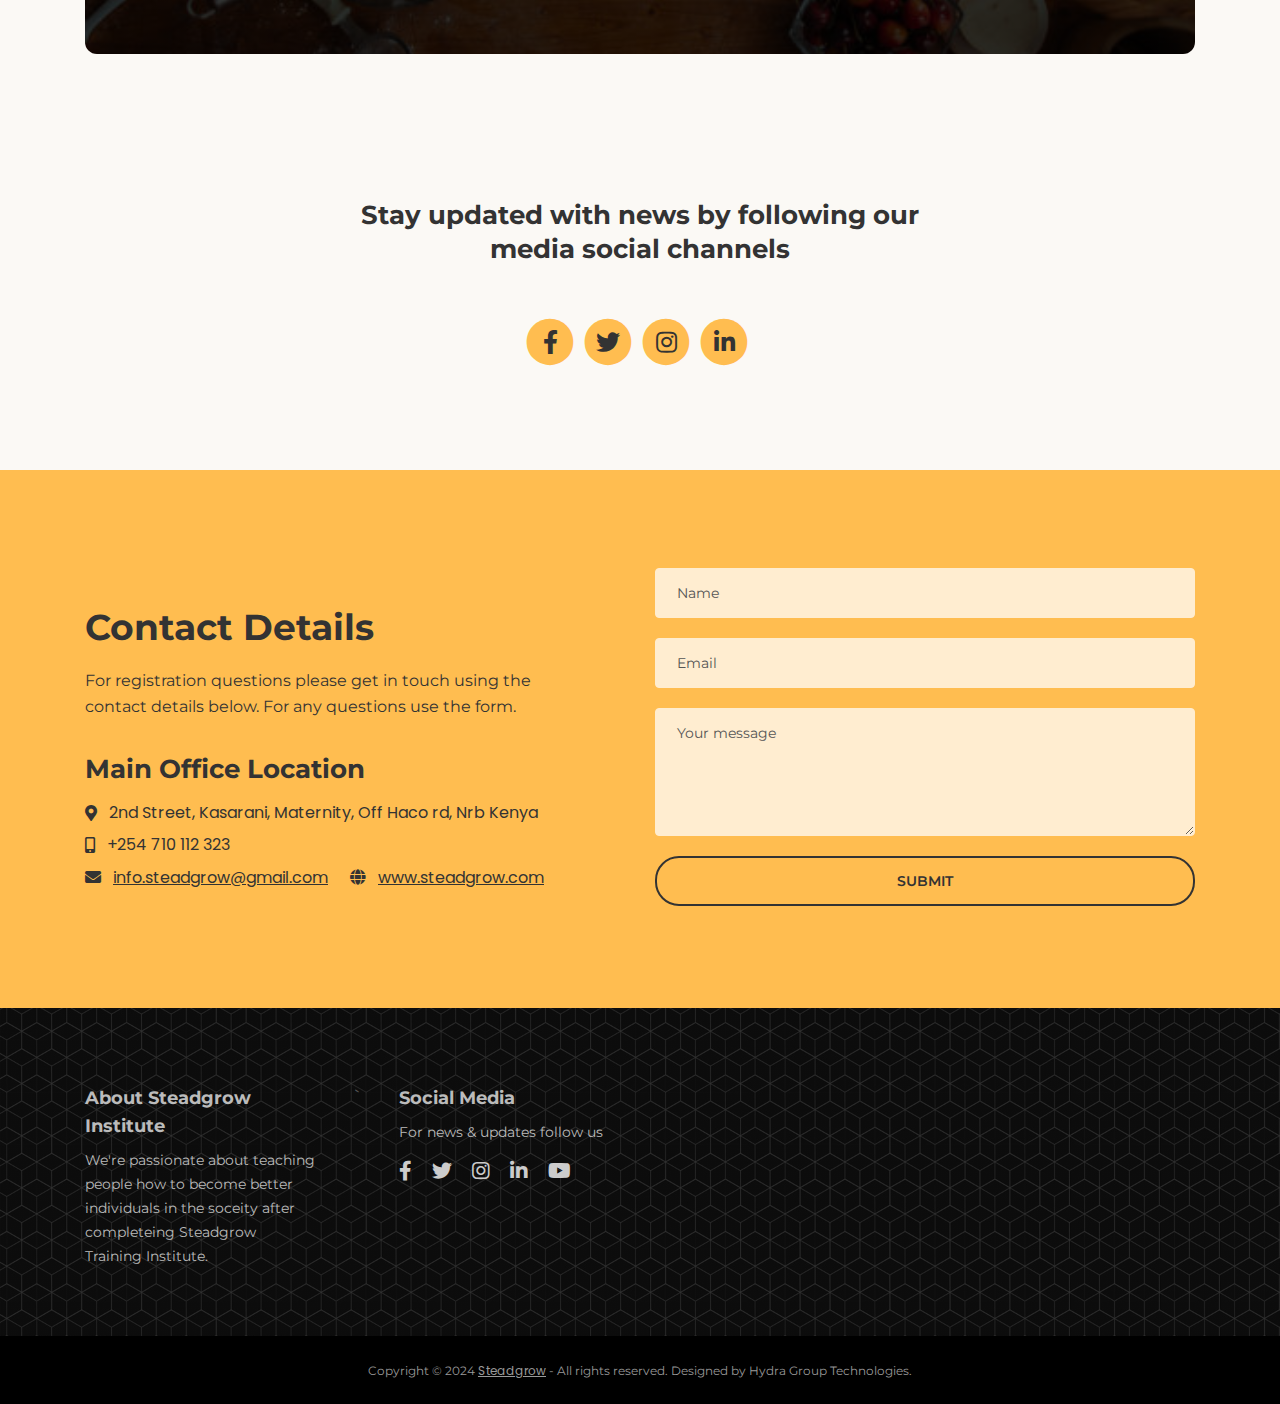
==== commit a104646c: "web link" ====
--- a/index.html
+++ b/index.html
@@ -548,8 +548,8 @@
                 <div class="image-container">
                   <div class="video-wrapper">
                     <a
-                      class="popup-youtube"
-                      href="https://youtu.be/jbgnu7vU0rM?si=5KrQOzmXqNspMht1"
+                      class="popup-youtube" 
+                      href="https://www.youtube.com/watch?v=jbgnu7vU0rM"
                       data-effect="fadeIn"
                     >
                       <img
@@ -974,11 +974,11 @@
                 <li class="media">
                   <i class="fas fa-envelope"></i>
                   <div class="media-body">
-                    <a class="light-gray" href="mailto:info@steadgrow.com"
+                    <a class="light-gray" href="mailto:info.steadgrow@gmail.com"
                       >info.steadgrow@gmail.com</a
                     >
                     <i class="fas fa-globe"></i
-                    ><a class="light-gray" href="steadgrow.com">www.steadgrow.com</a>
+                    ><a class="light-gray" href="www.steadgrow.com">www.steadgrow.com</a>
                   </div>
                 </li>
               </ul>
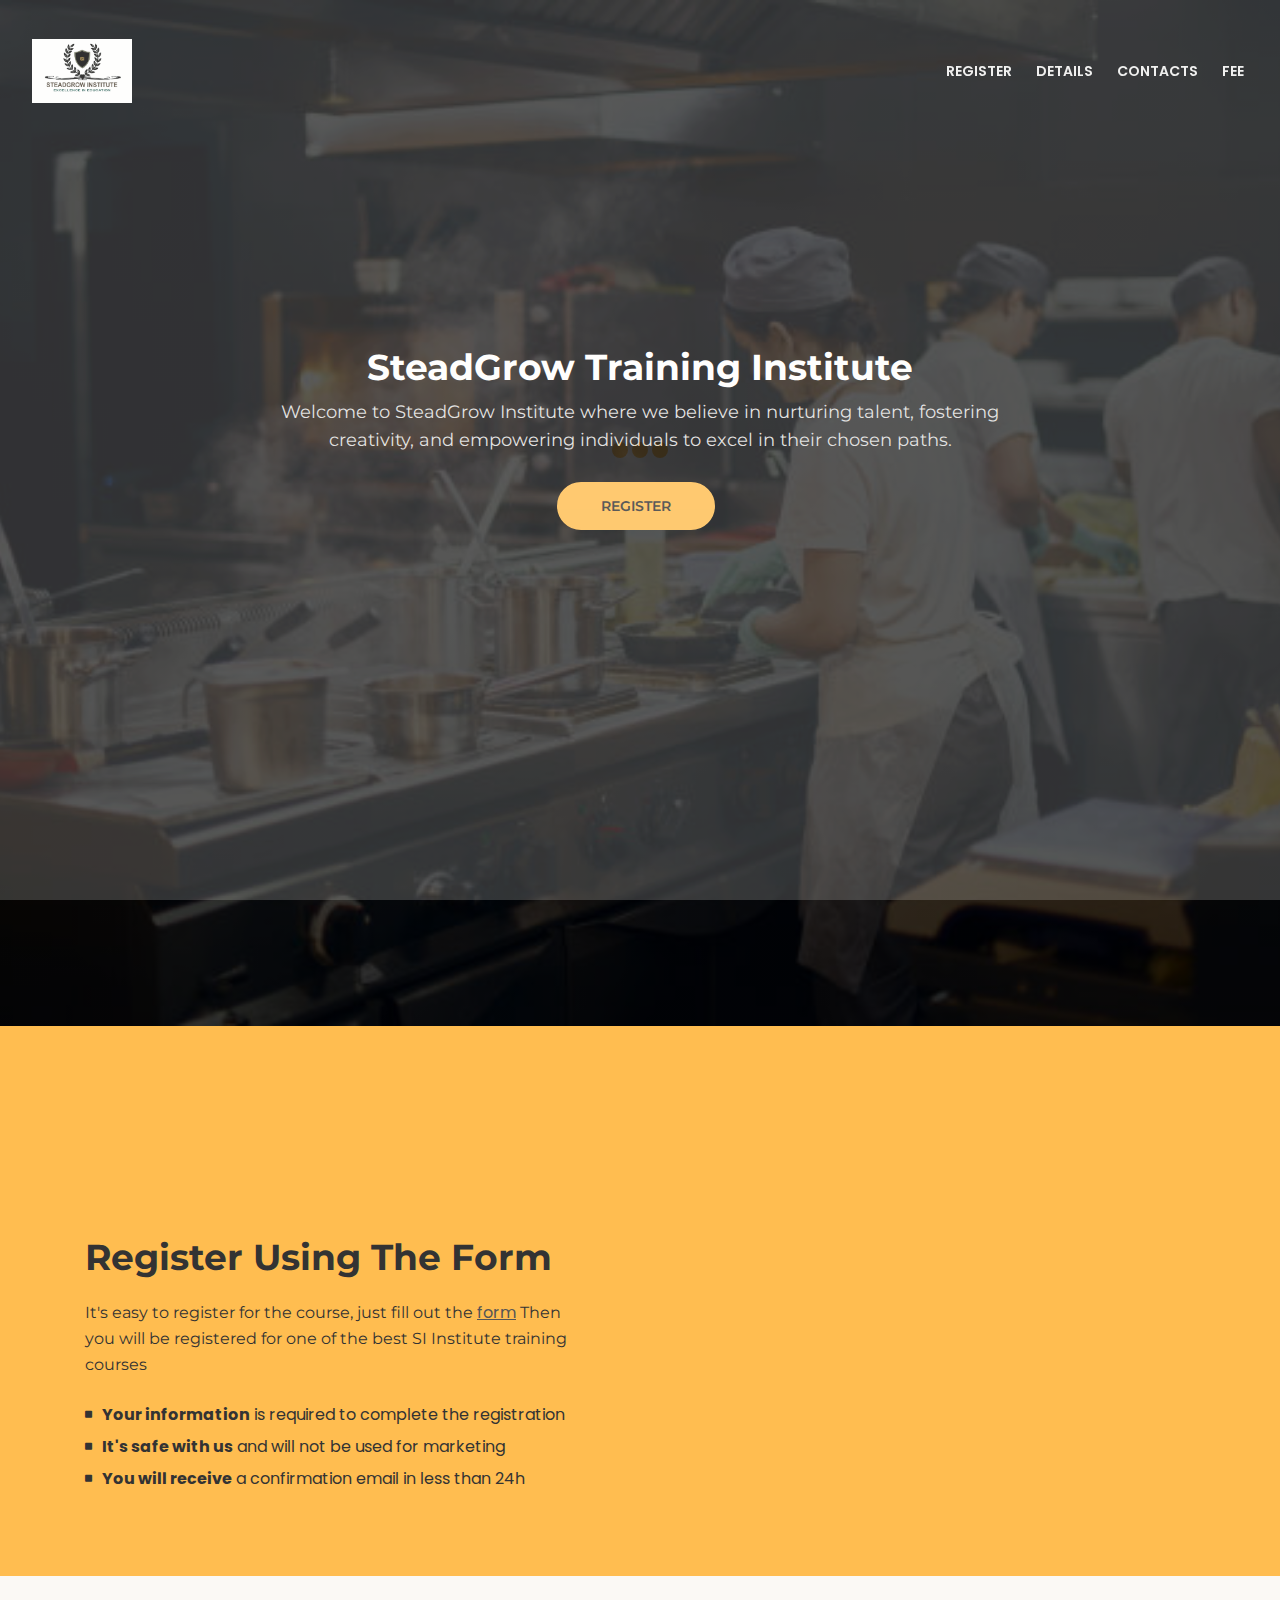
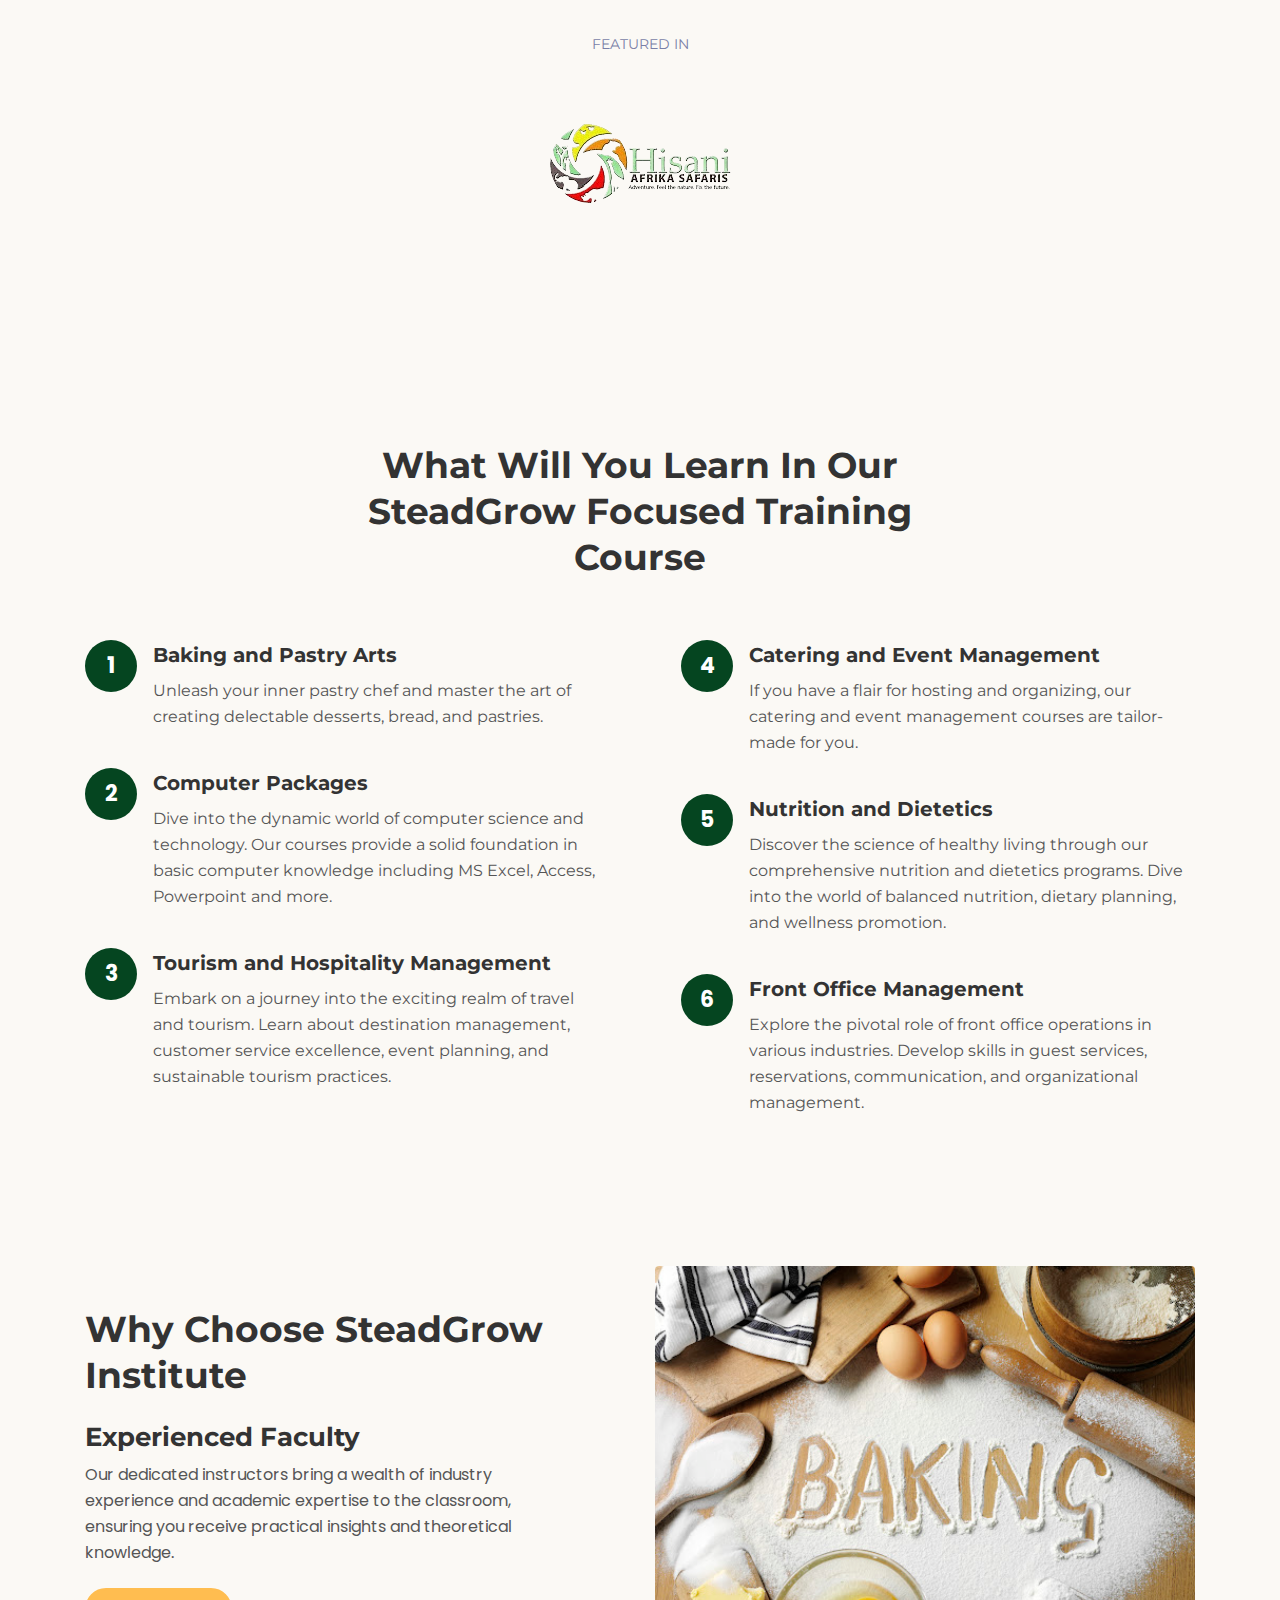
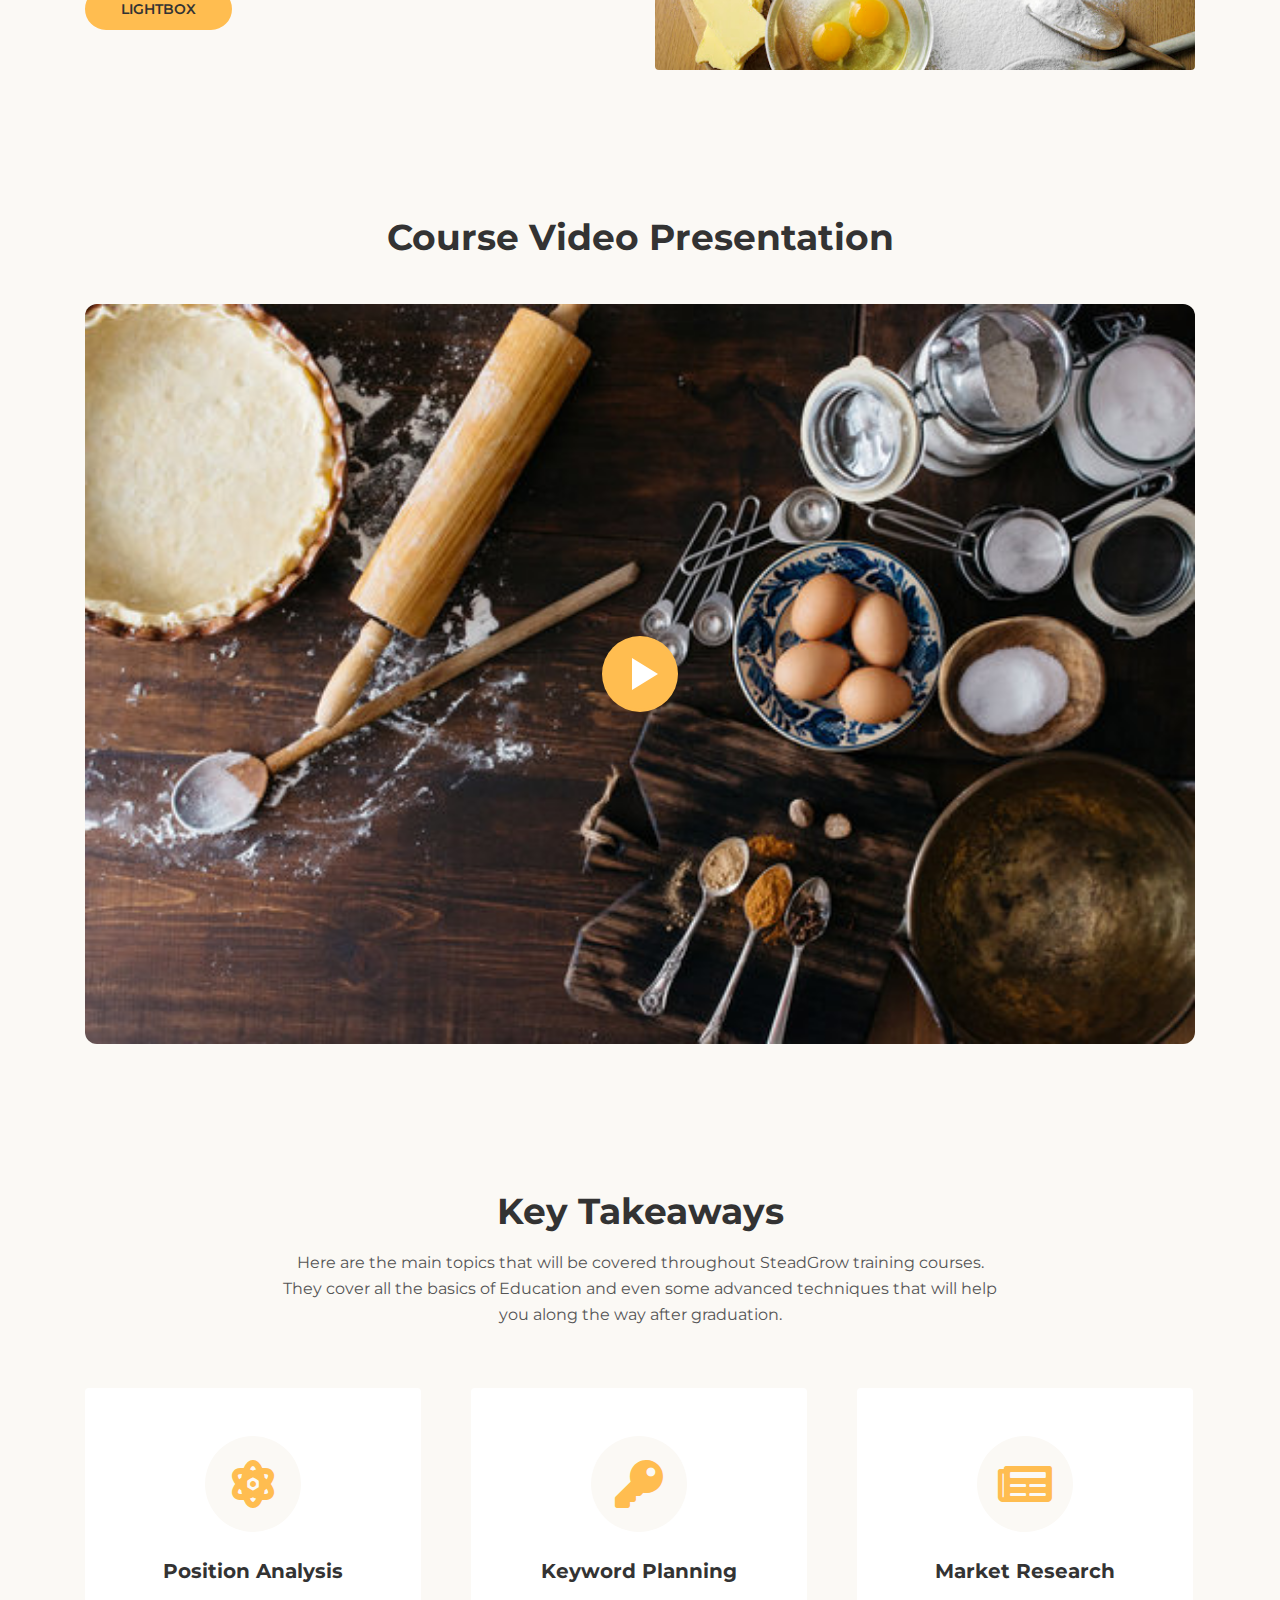
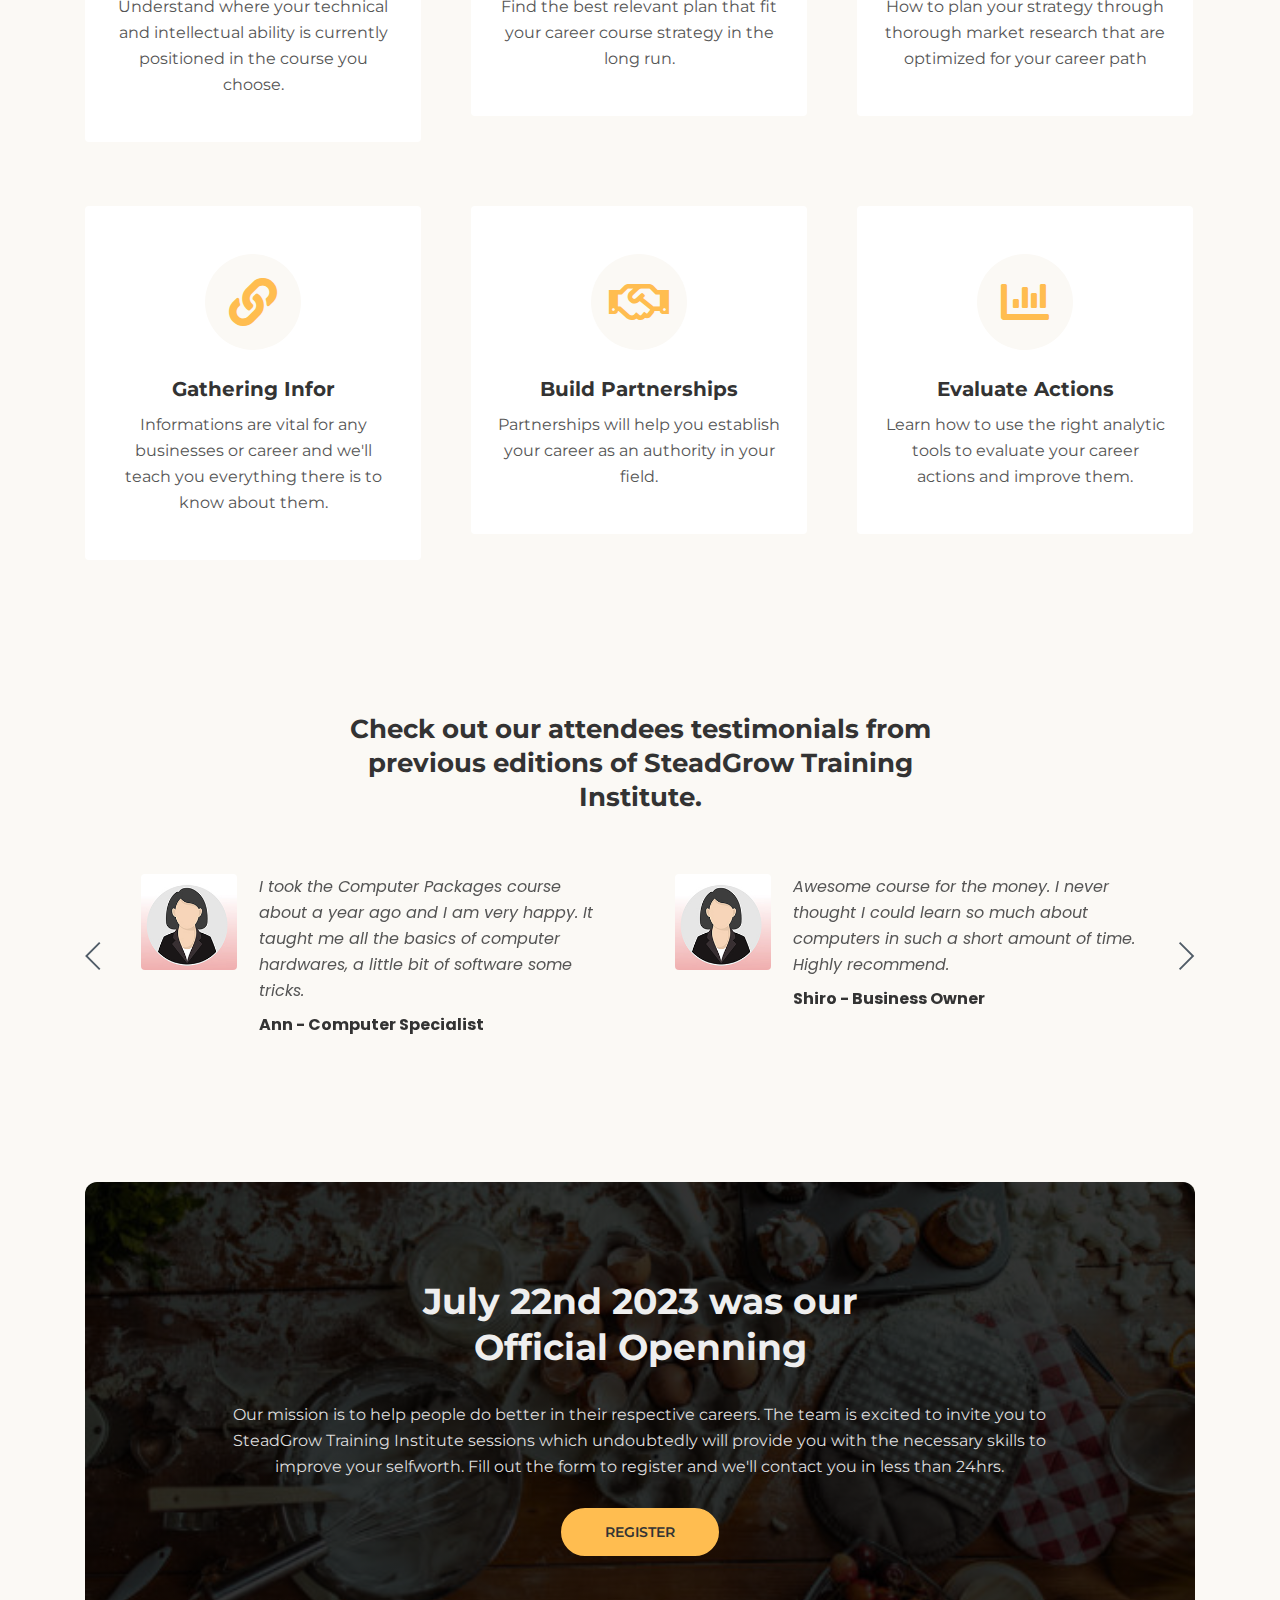
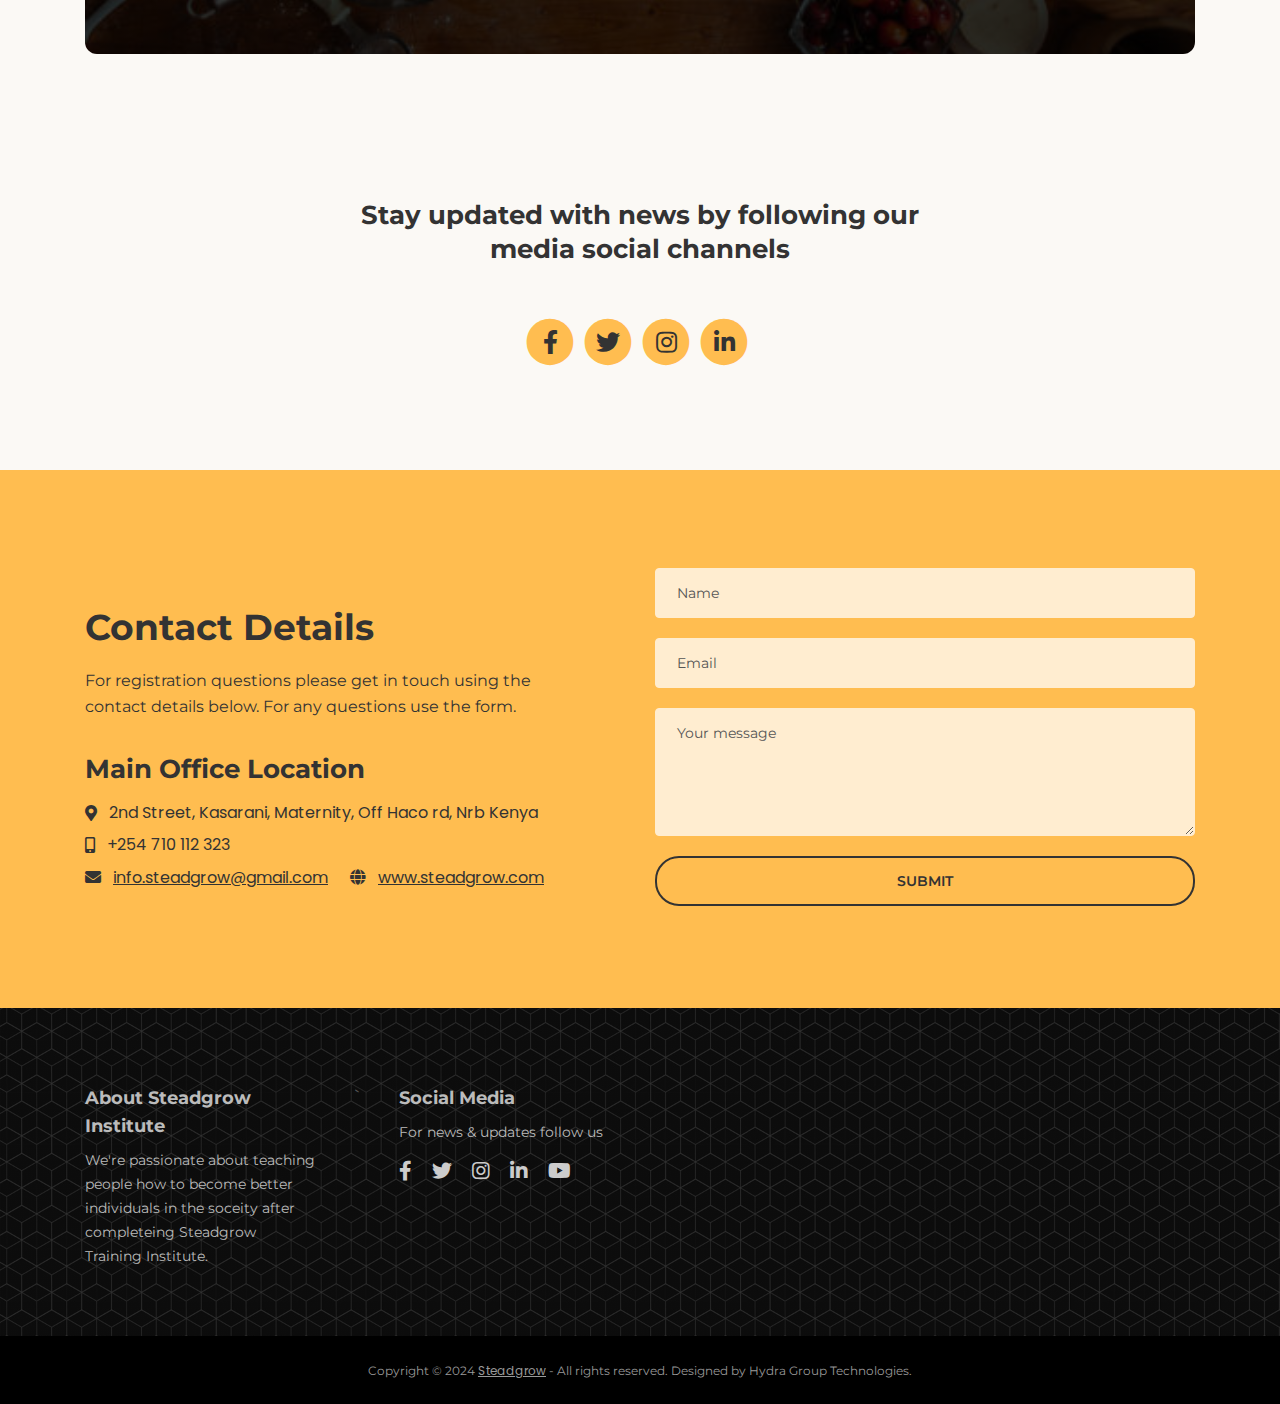
==== commit a08dee2f: "web link" ====
--- a/index.html
+++ b/index.html
@@ -978,7 +978,7 @@
                       >info.steadgrow@gmail.com</a
                     >
                     <i class="fas fa-globe"></i
-                    ><a class="light-gray" href="www.steadgrow.com">www.steadgrow.com</a>
+                    ><a class="light-gray" href="https://www.steadgrow.com/">www.steadgrow.com</a>
                   </div>
                 </li>
               </ul>
@@ -1006,7 +1006,7 @@
                   id="cemail"
                   required
                 />
-                <label class="label-control" for="info@steadgrow.com">Email</label>
+                <label class="label-control" for="info.steadgrow@gmail.com">Email</label>
                 <div class="help-block with-errors"></div>
               </div>
               <div class="form-group">
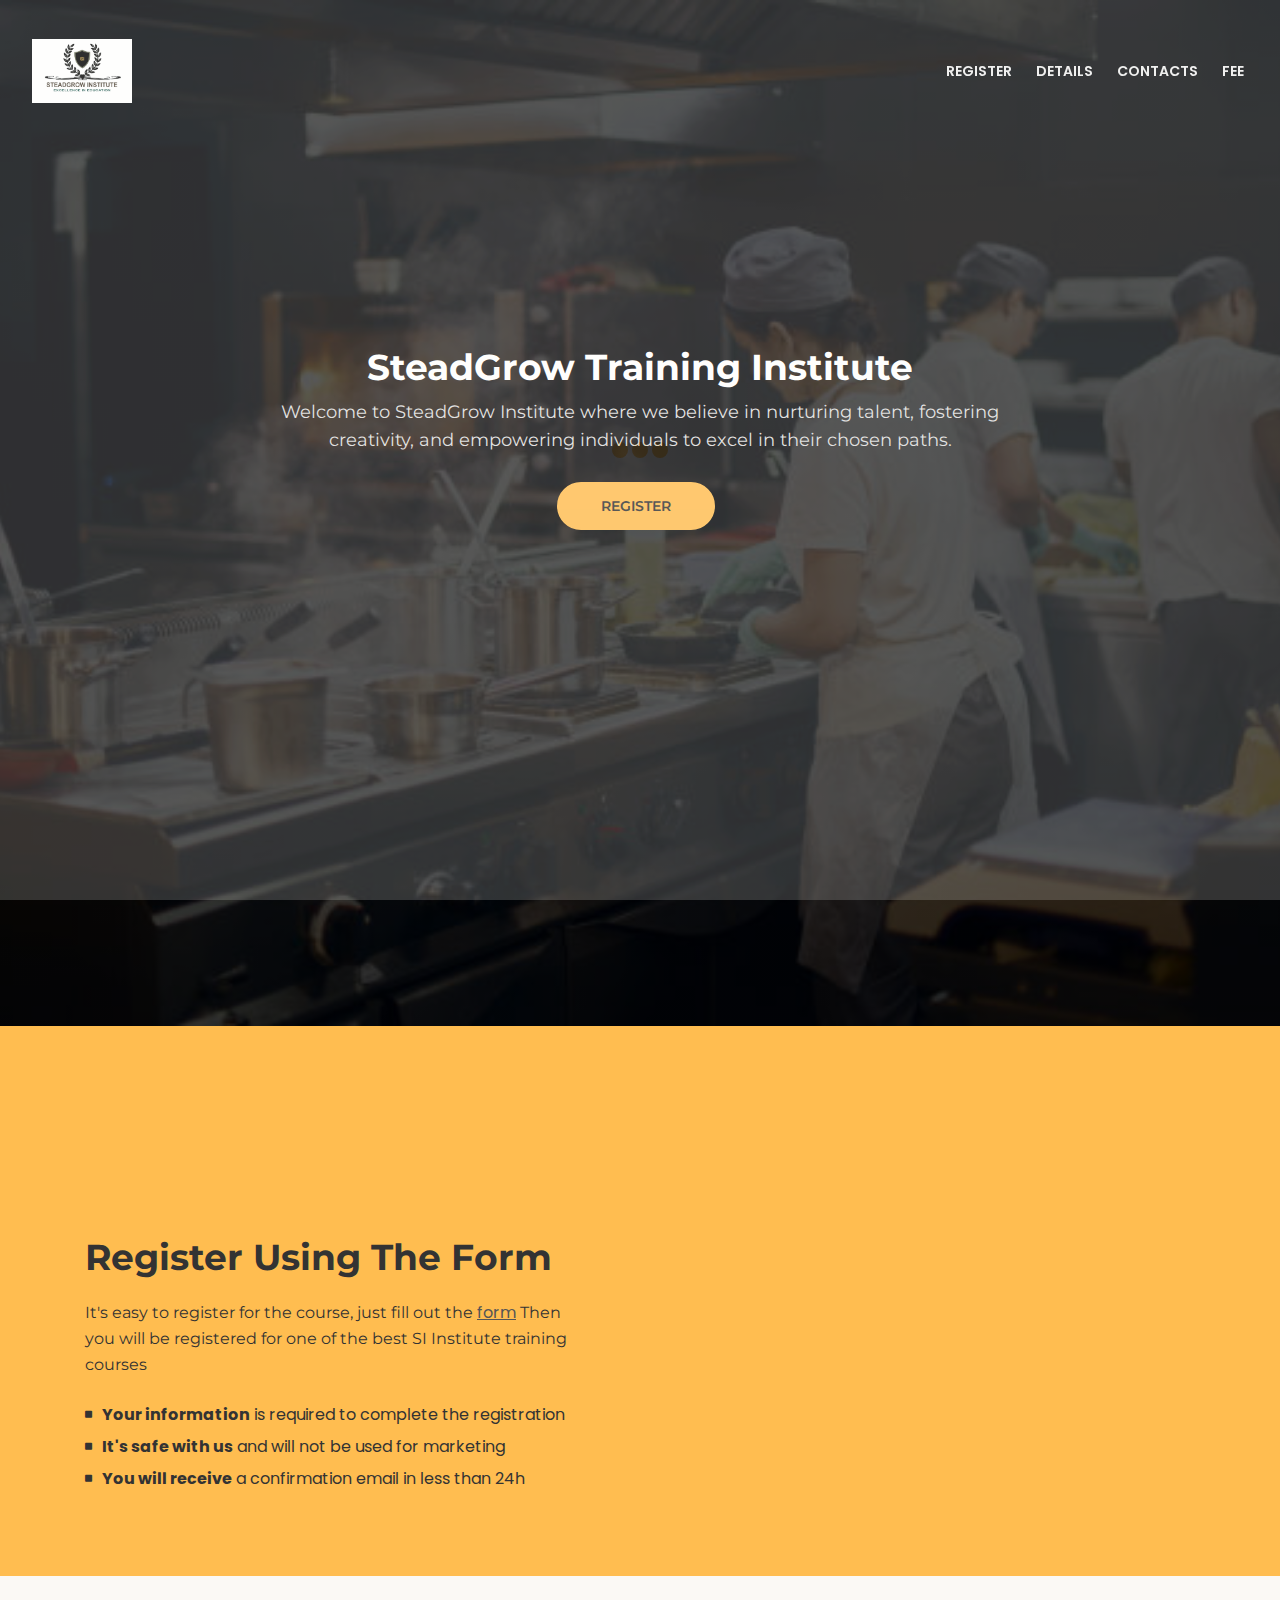
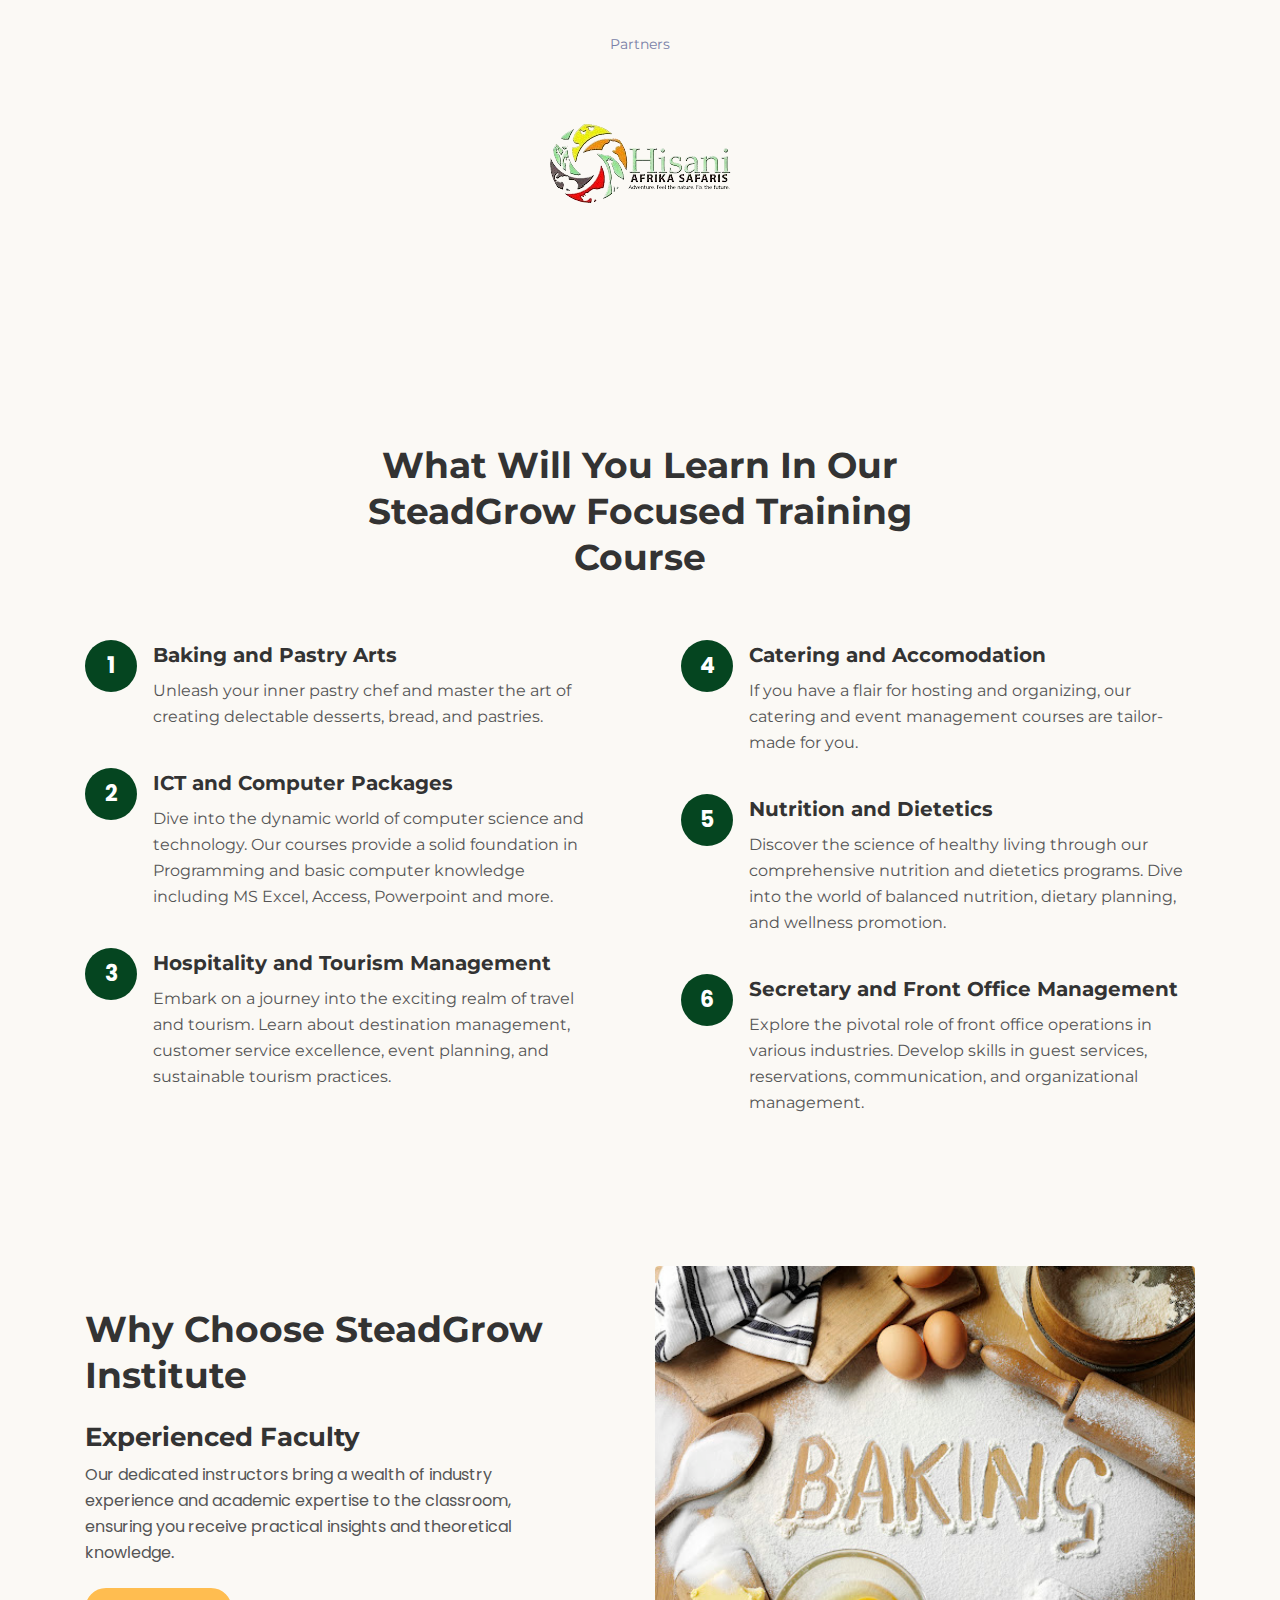
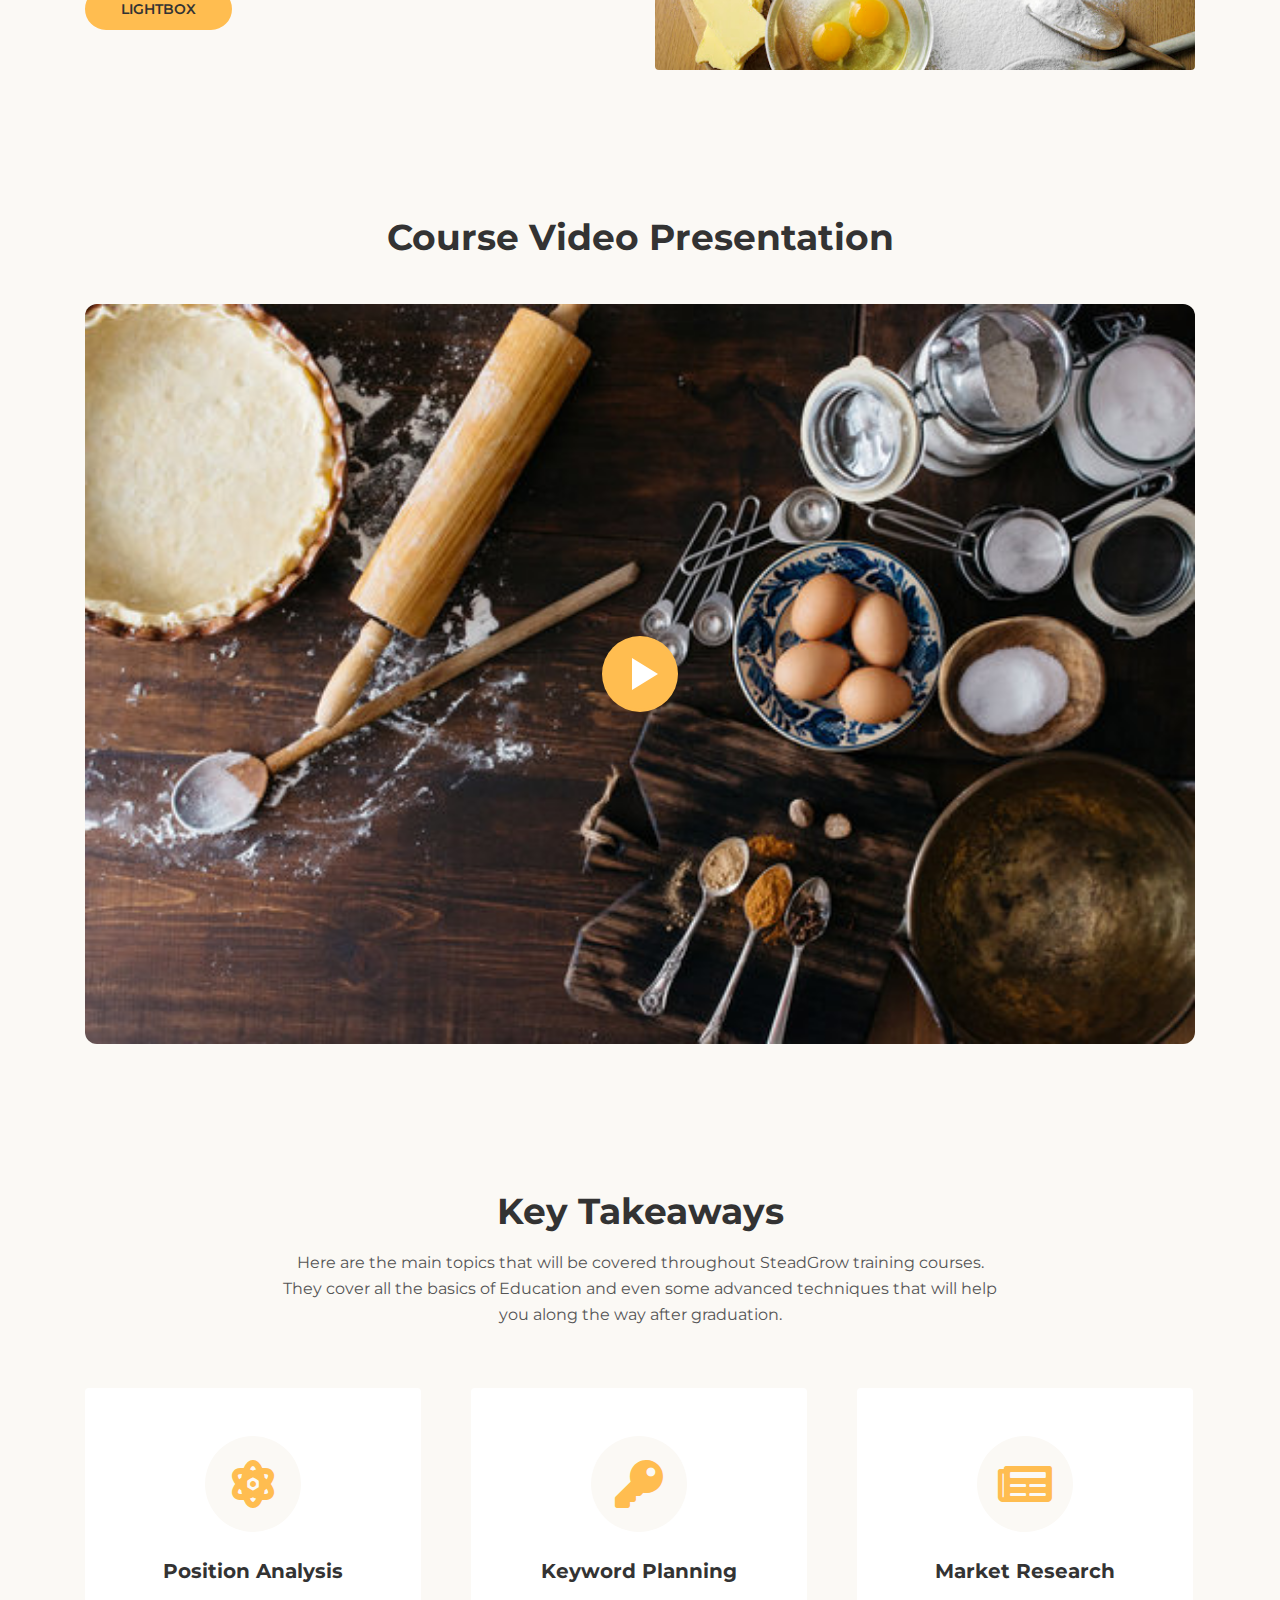
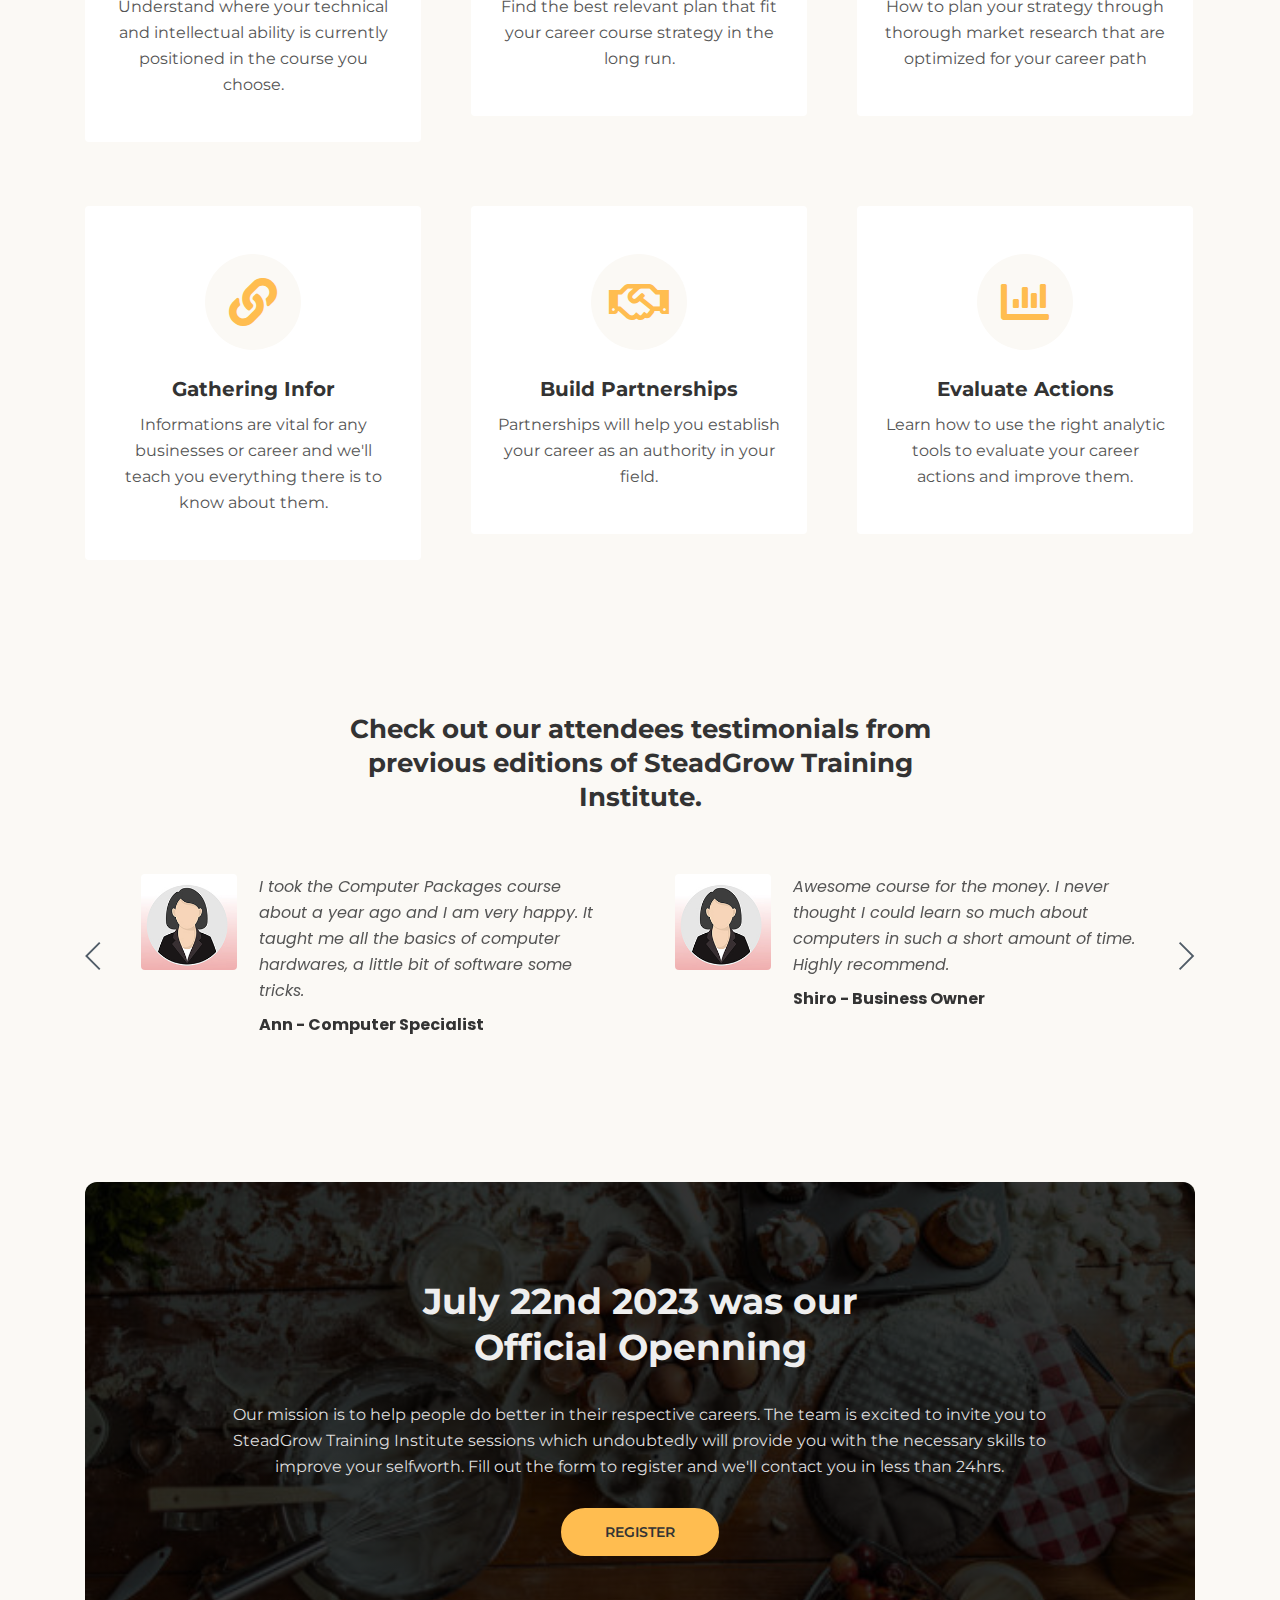
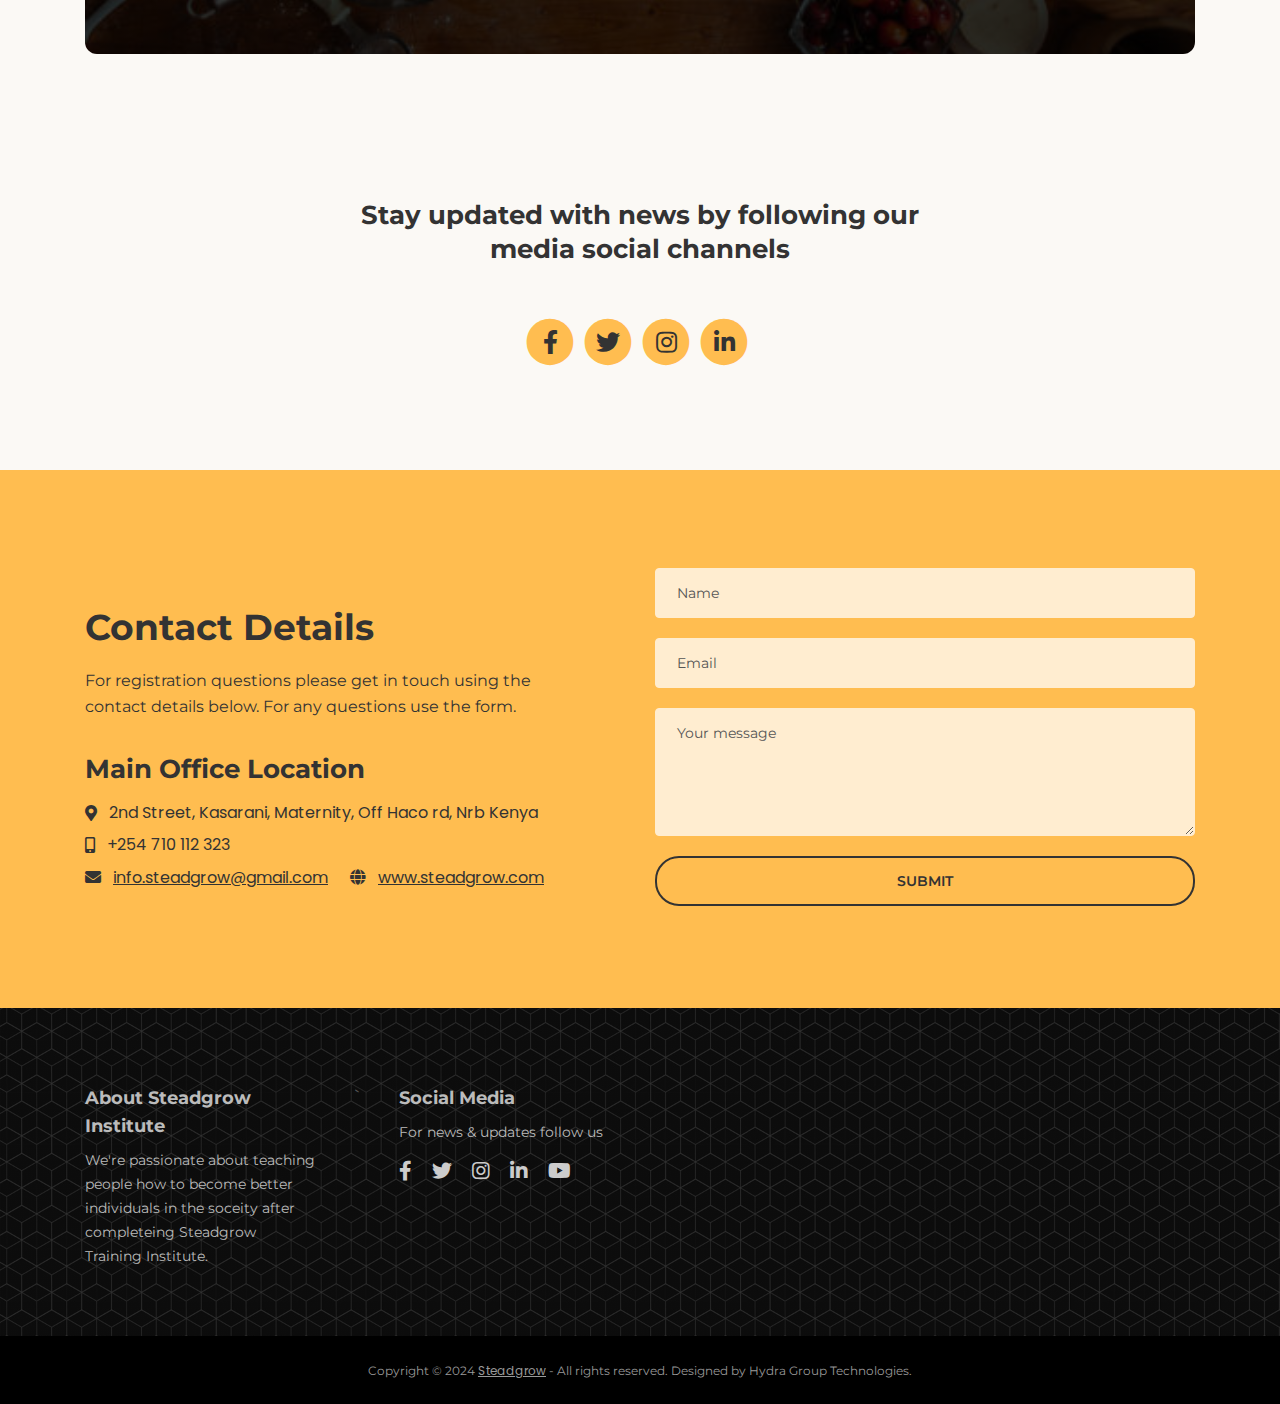
==== commit 029e0d25: "courses change" ====
--- a/index.html
+++ b/index.html
@@ -290,7 +290,7 @@
       <div class="container">
         <div class="row">
           <div class="col-lg-12">
-            <p class="p-small">FEATURED IN</p>
+            <p class="p-small">Partners</p>
 
             <!-- Image Slider -->
             <div class="slider-container">
@@ -364,10 +364,10 @@
               <li class="media">
                 <i class="bullet">2</i>
                 <div class="media-body">
-                  <h4>Computer Packages</h4>
+                  <h4>ICT and Computer Packages</h4>
                   <p>
                     Dive into the dynamic world of computer science and technology. 
-                    Our courses provide a solid foundation in basic computer knowledge including MS
+                    Our courses provide a solid foundation in Programming and basic computer knowledge including MS
                     Excel, Access, Powerpoint and more.
                   </p>
                 </div>
@@ -375,7 +375,7 @@
               <li class="media">
                 <i class="bullet">3</i>
                 <div class="media-body">
-                  <h4>Tourism and Hospitality Management</h4>
+                  <h4>Hospitality and Tourism Management</h4>
                   <p>
                     Embark on a journey into the exciting realm of travel and tourism. 
                     Learn about destination management, customer service excellence, 
@@ -391,7 +391,7 @@
               <li class="media">
                 <i class="bullet">4</i>
                 <div class="media-body">
-                  <h4>Catering and Event Management</h4>
+                  <h4>Catering and Accomodation</h4>
                   <p>
                     If you have a flair for hosting and organizing, our catering
                     and event management courses are tailor-made for you.
@@ -412,7 +412,7 @@
               <li class="media">
                 <i class="bullet">6</i>
                 <div class="media-body">
-                  <h4>Front Office Management</h4>
+                  <h4>Secretary and Front Office Management</h4>
                   <p>
                     Explore the pivotal role of front office operations in various industries.
                     Develop skills in guest services, reservations, communication, and 
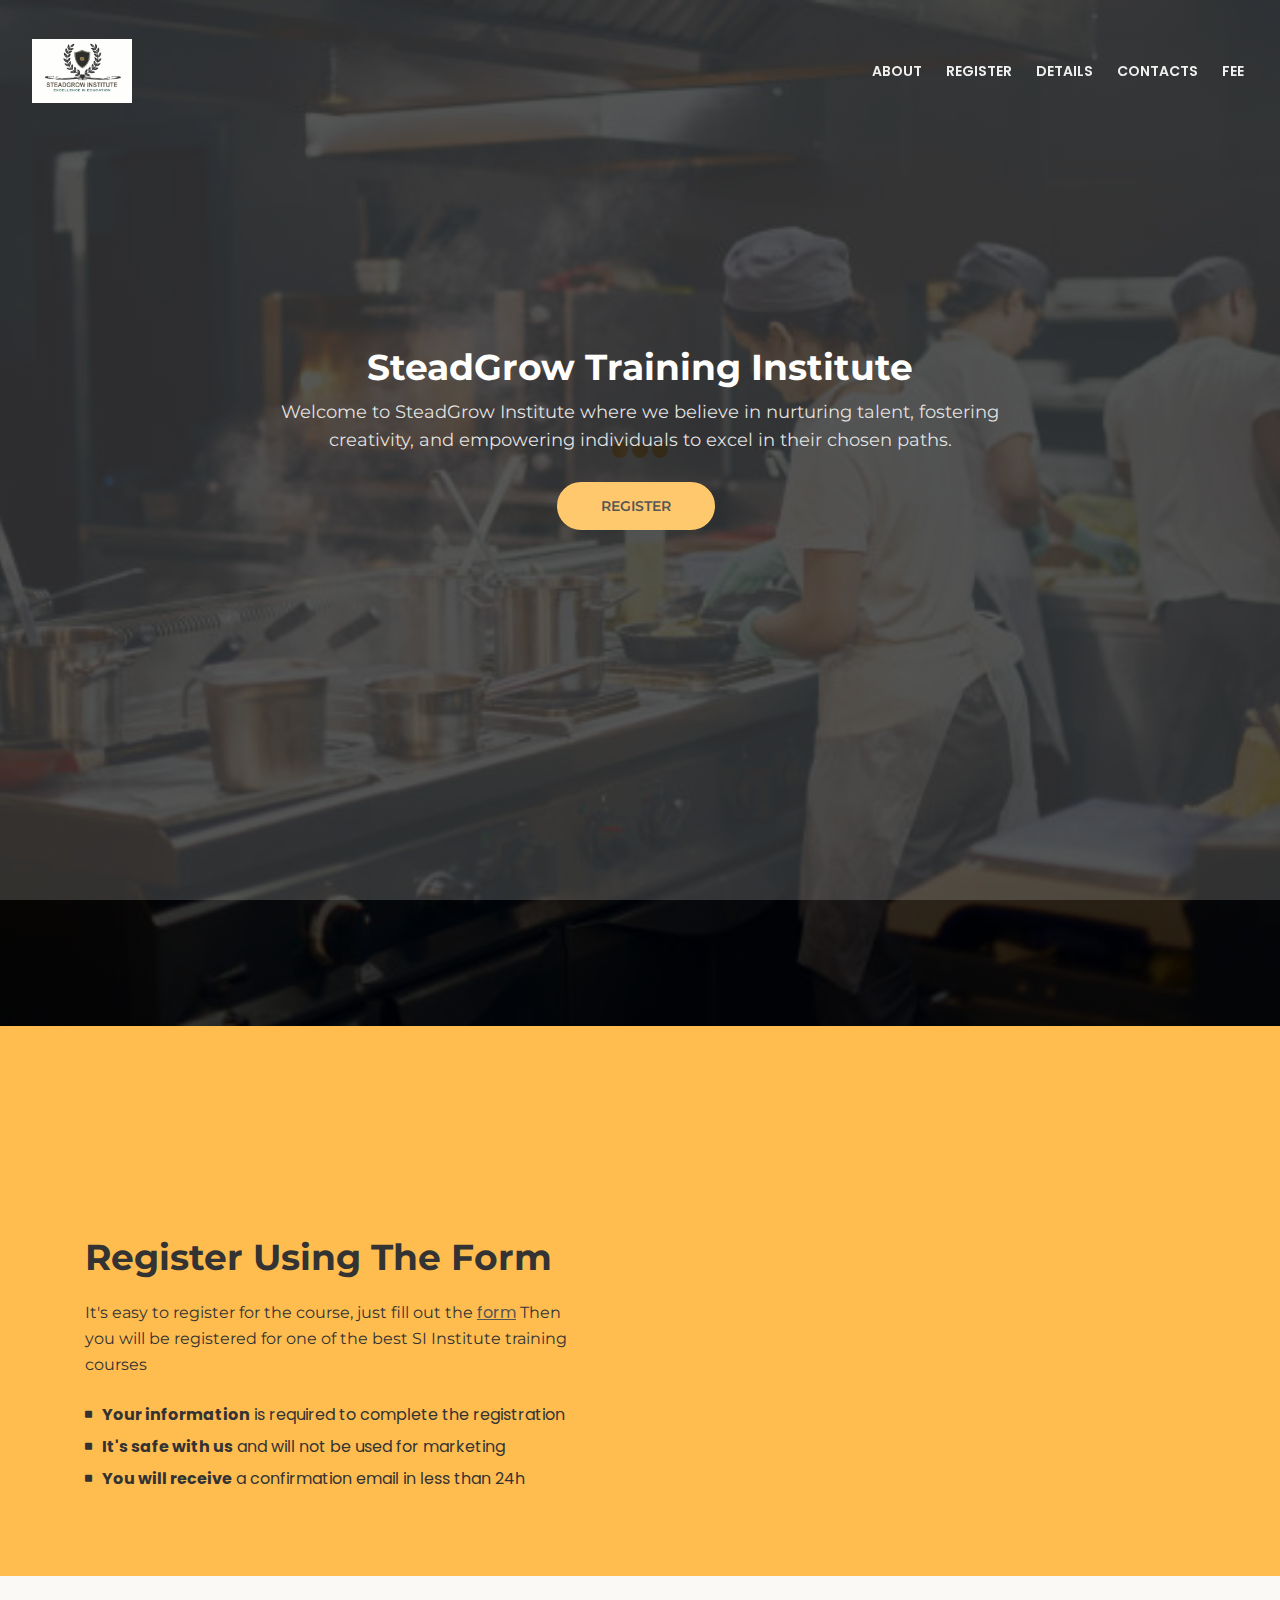
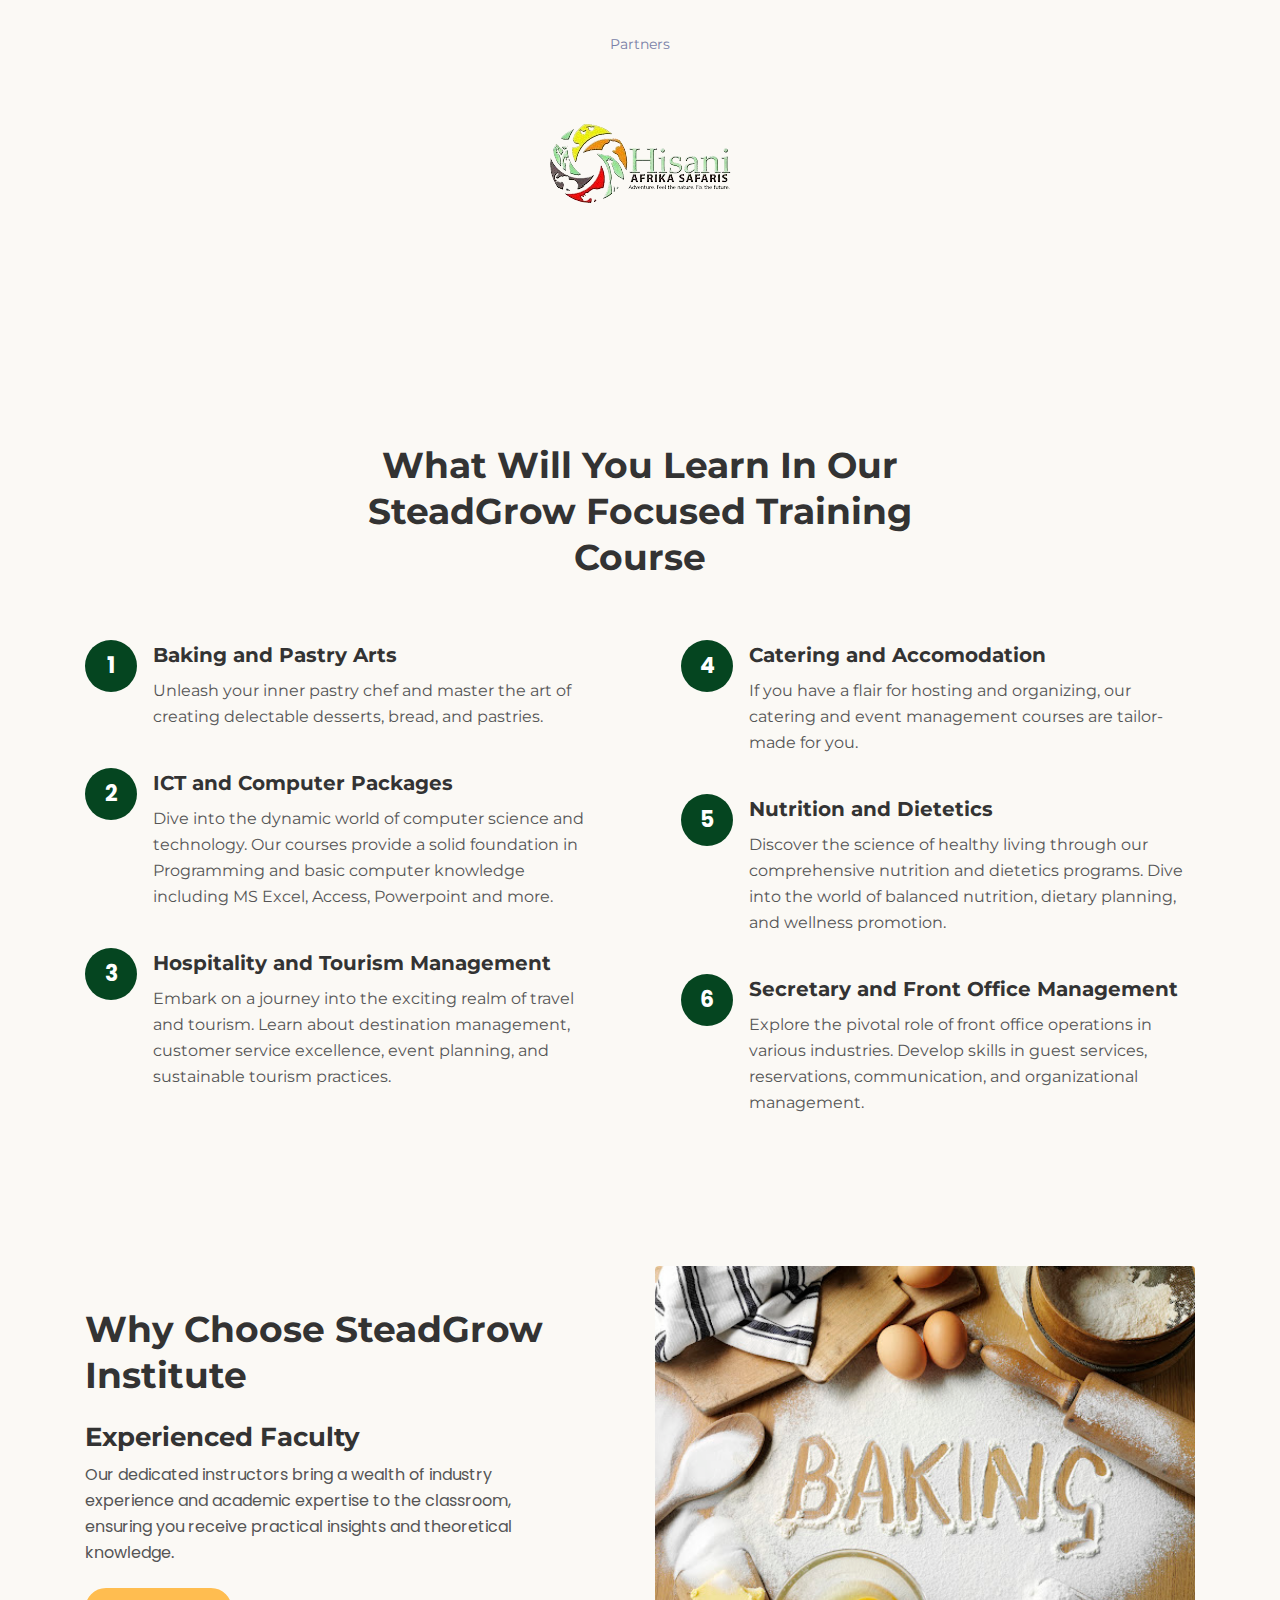
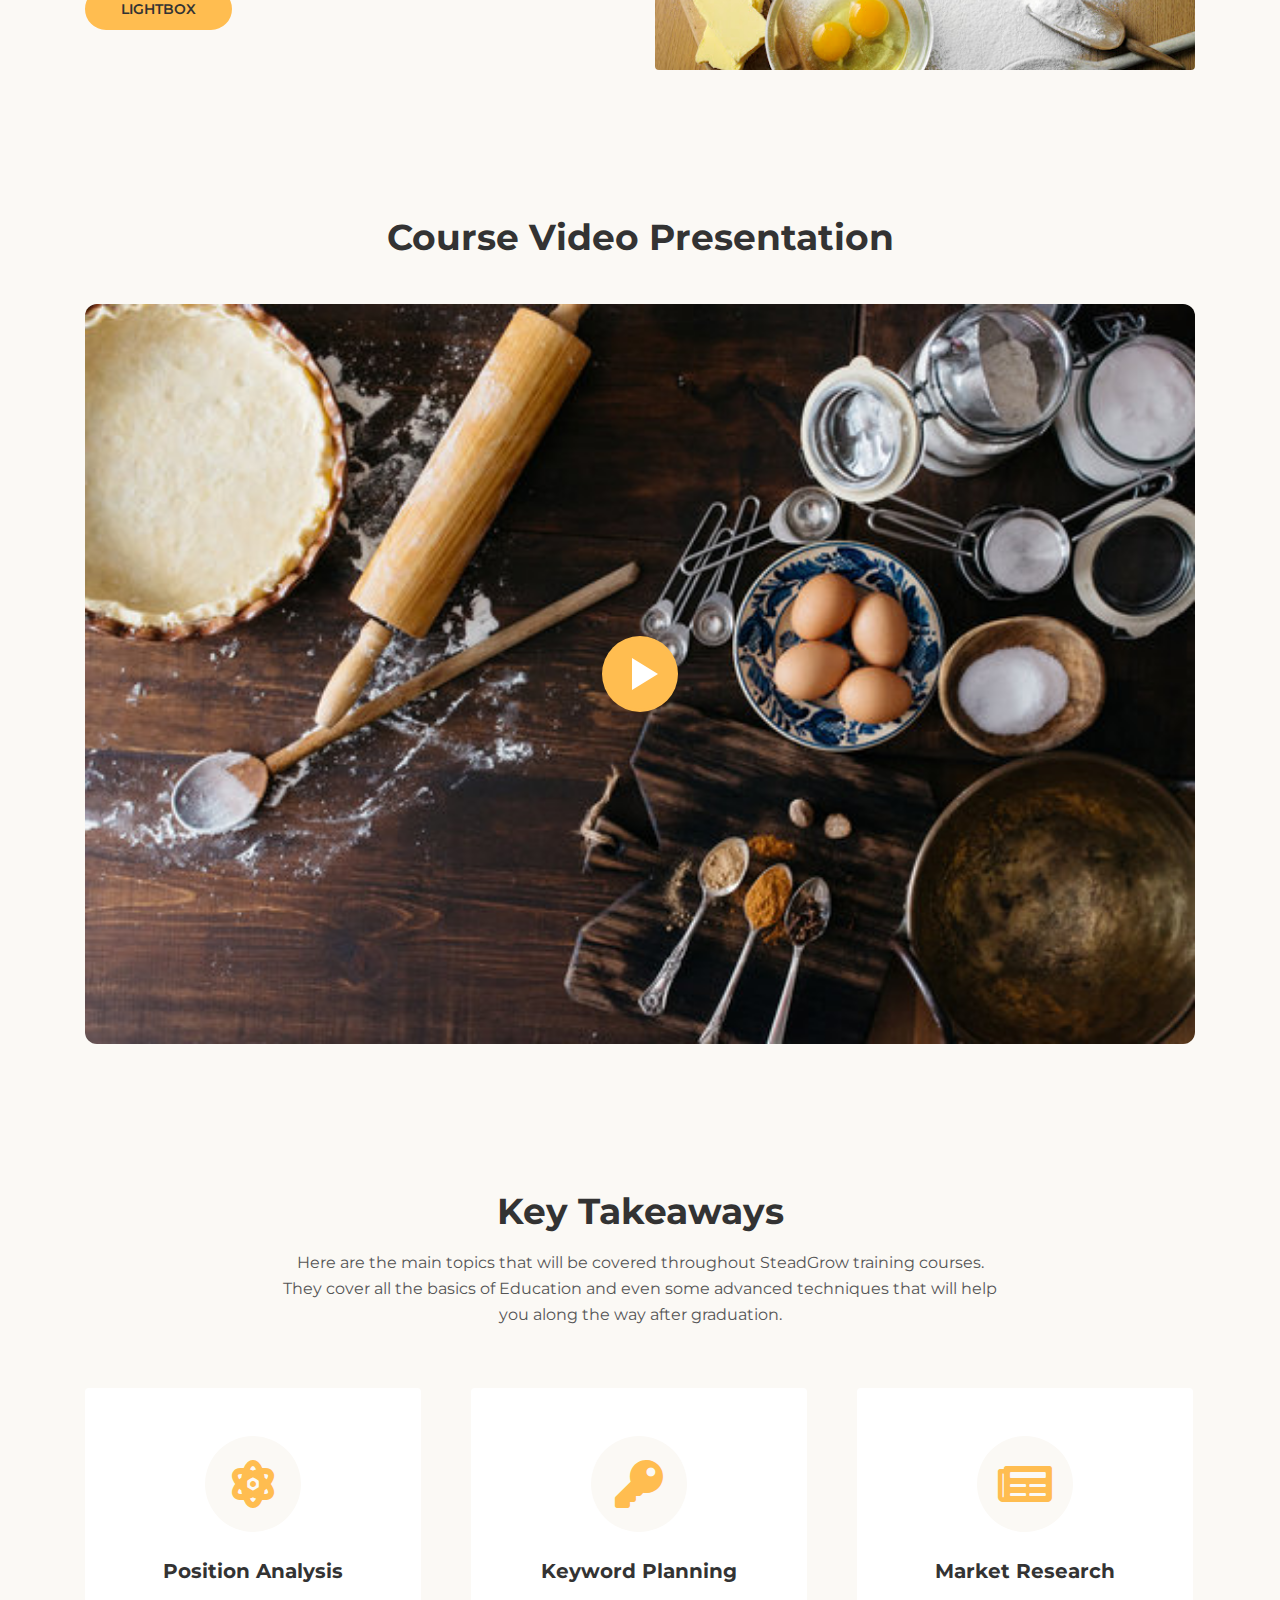
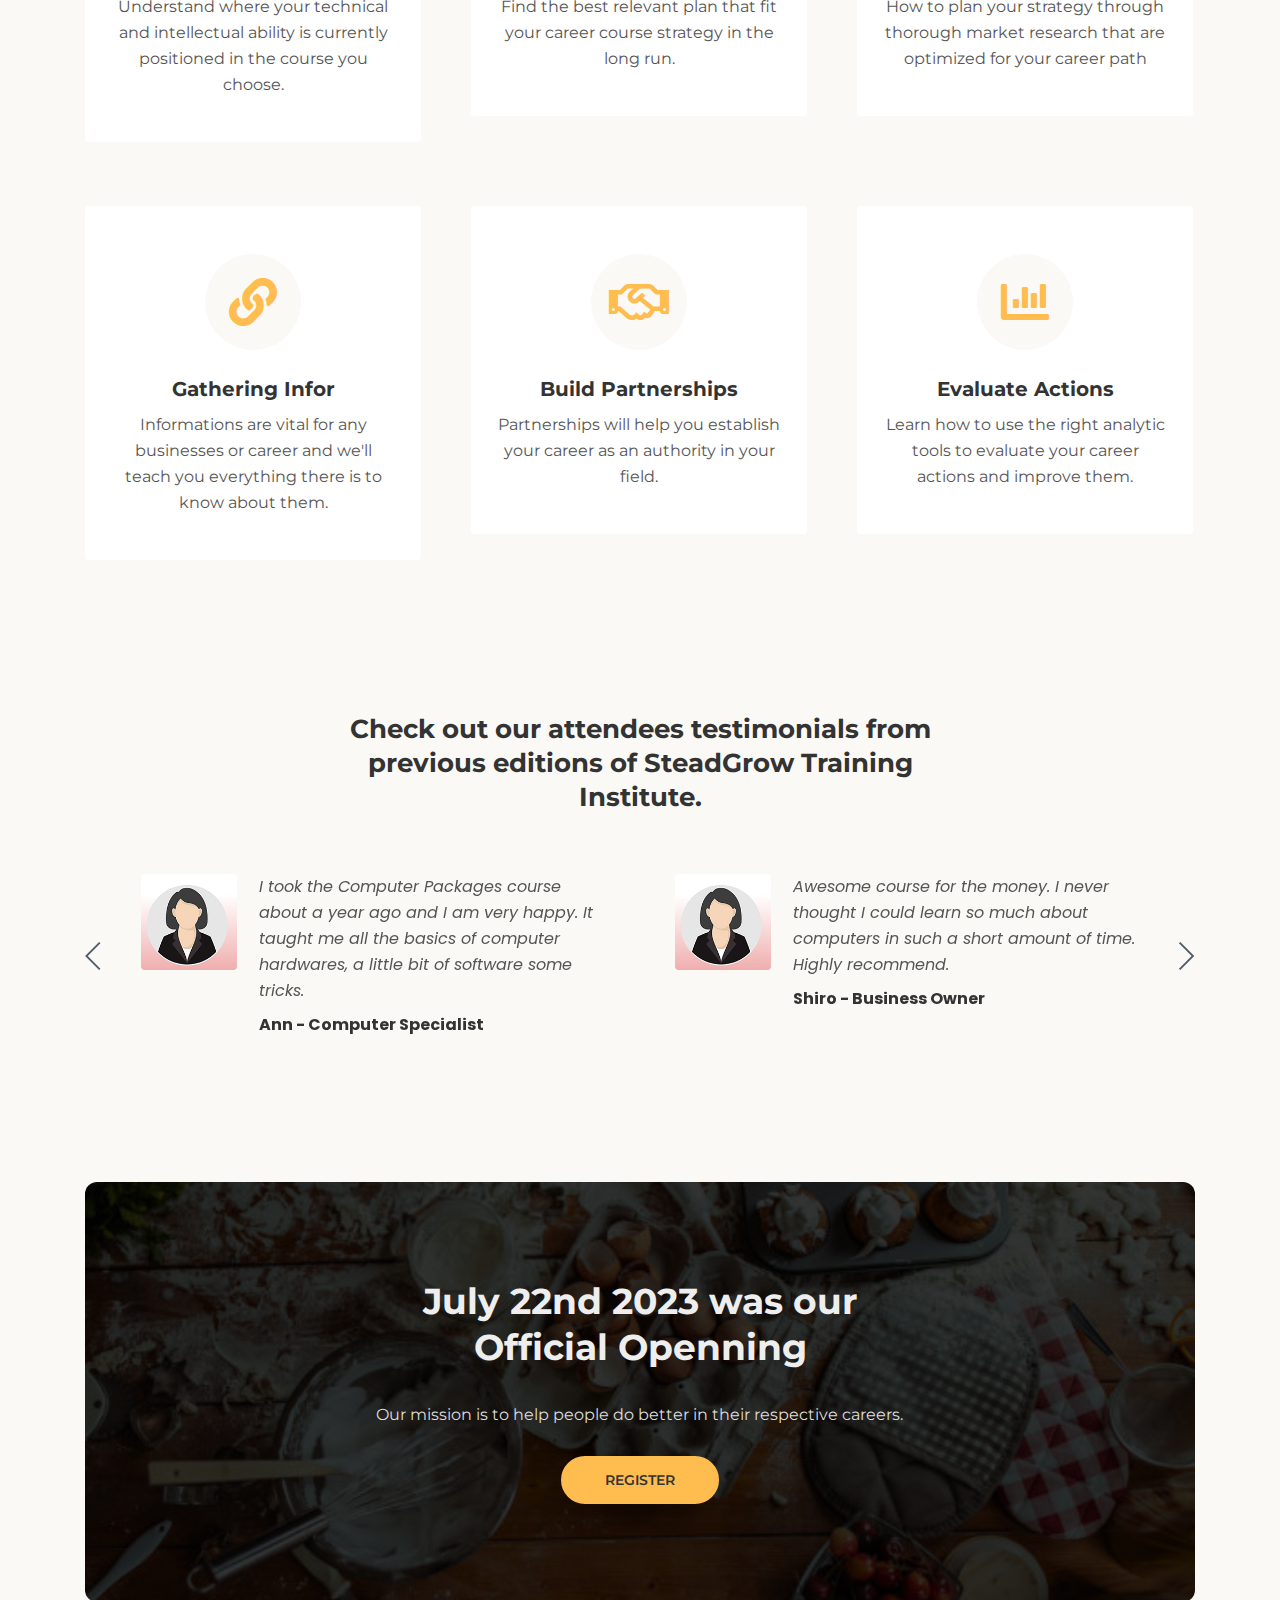
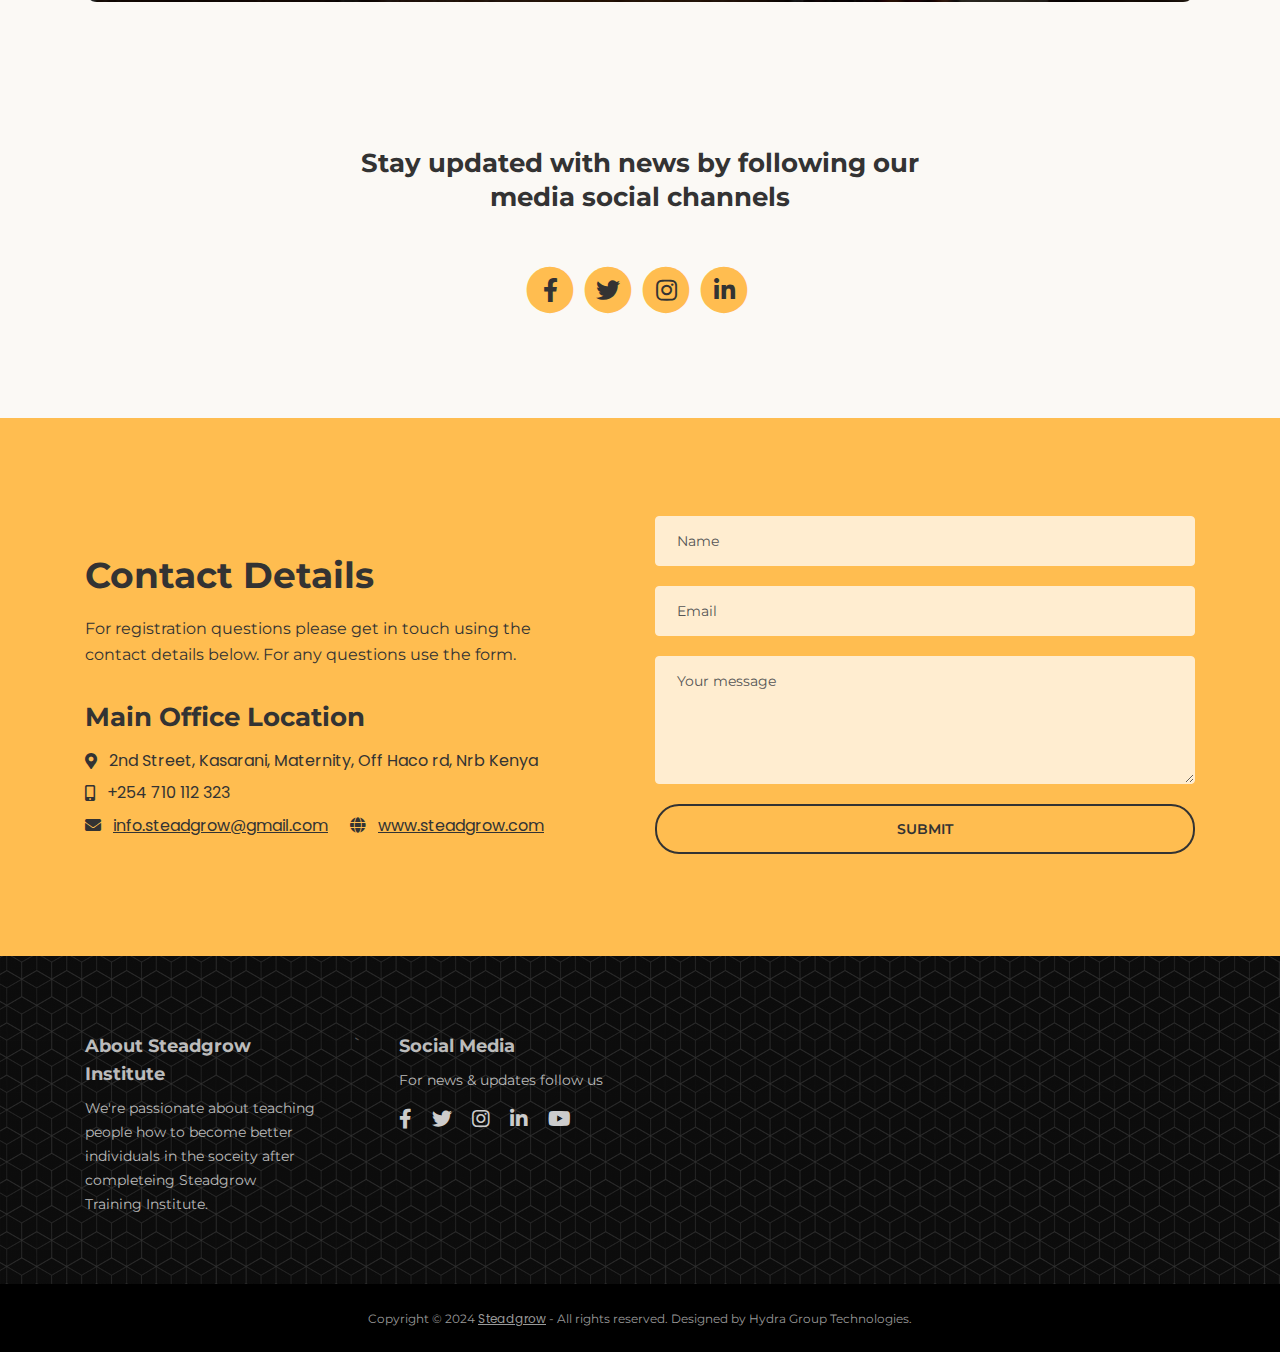
==== commit 1f63214f: "courses change" ====
--- a/index.html
+++ b/index.html
@@ -93,6 +93,11 @@
 
       <div class="collapse navbar-collapse" id="navbarsExampleDefault">
         <ul class="navbar-nav ml-auto">
+          <li class="nav-item">
+            <a class="nav-link page-scroll" href="about.html"
+              >ABOUT <span class="sr-only">(current)</span></a
+            >
+          </li>
           <li class="nav-item">
             <a class="nav-link page-scroll" href="registration.html"
               >REGISTER <span class="sr-only">(current)</span></a
@@ -835,11 +840,7 @@
             <div class="text-container">
               <h2>July 22nd 2023 was our Official Openning</h2>
               <p>
-                Our mission is to help people do better in their respective careers. The team is excited
-                to invite you to SteadGrow Training Institute sessions which
-                undoubtedly will provide you with the necessary skills to
-                improve your selfworth. Fill out the form to register and
-                we'll contact you in less than 24hrs.
+                Our mission is to help people do better in their respective careers. 
               </p>
               <a class="btn-solid-lg page-scroll" href="registration.html">REGISTER</a>
             </div>
